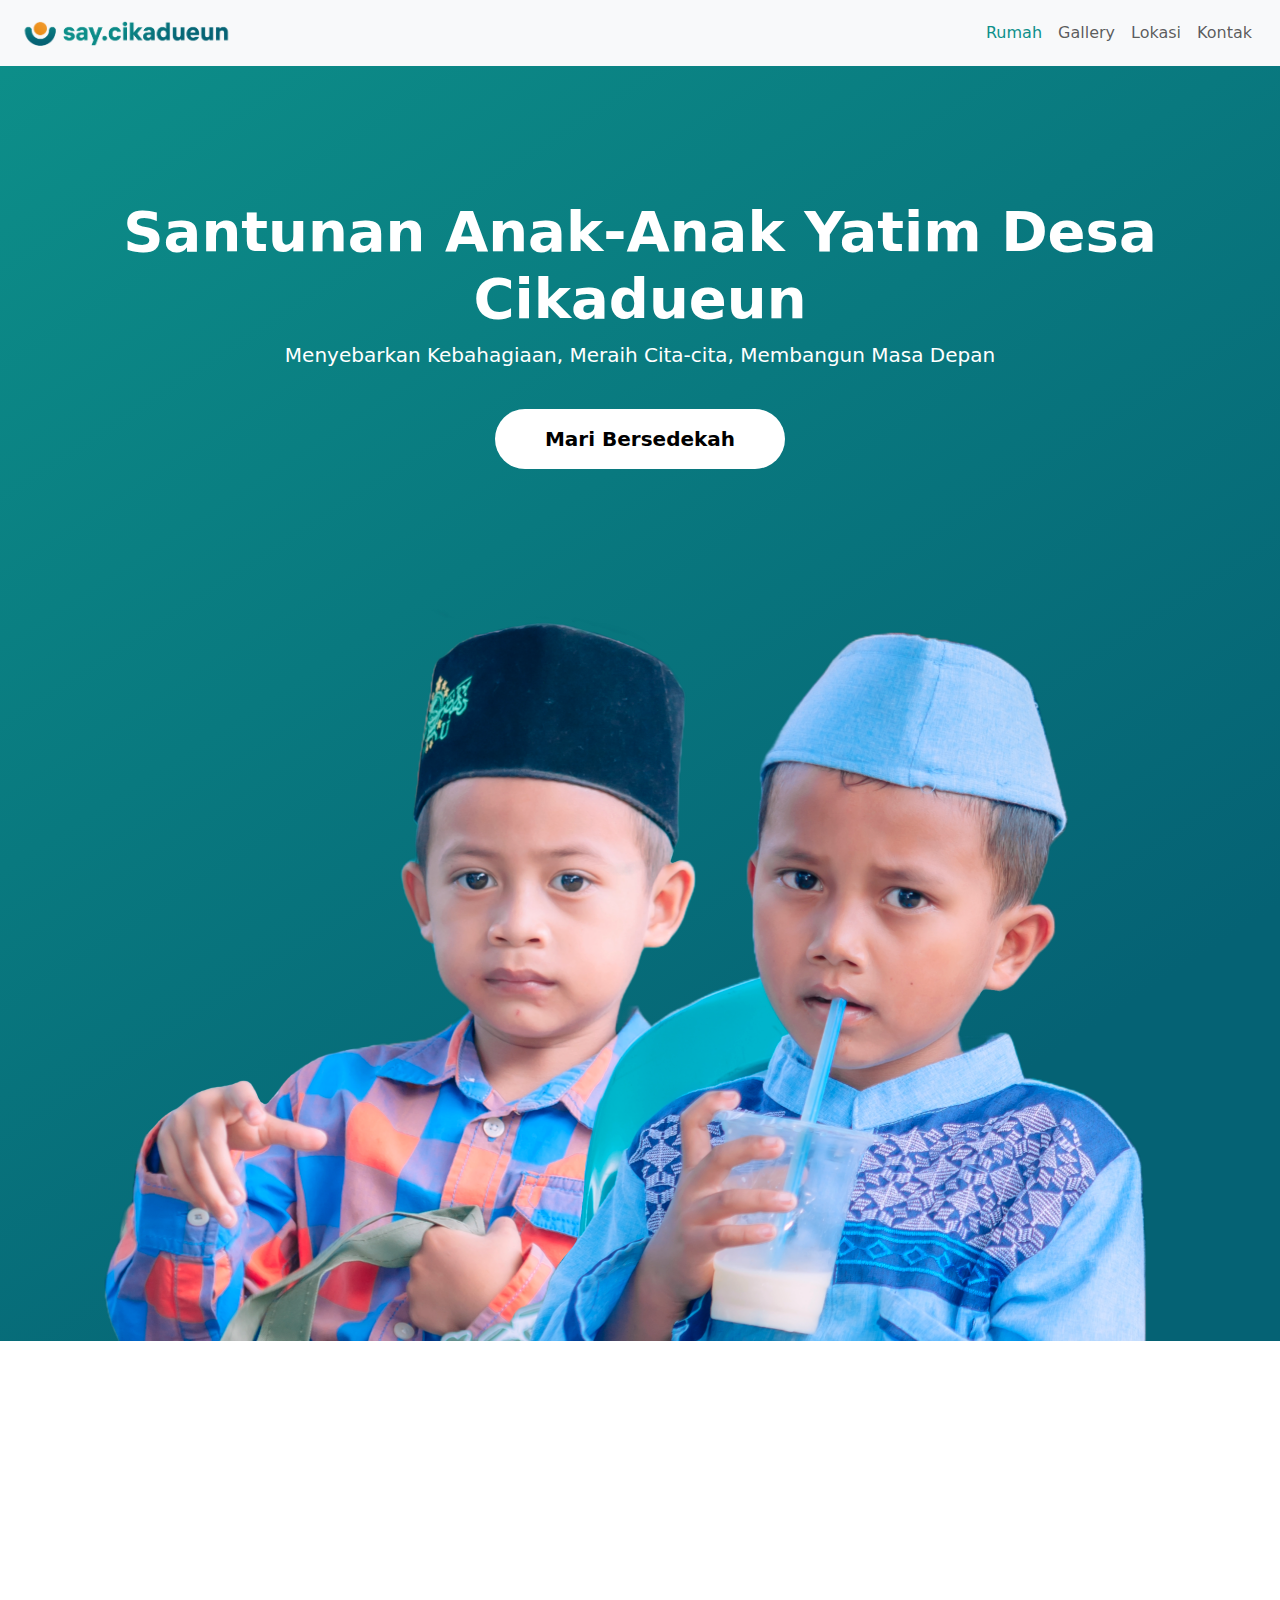
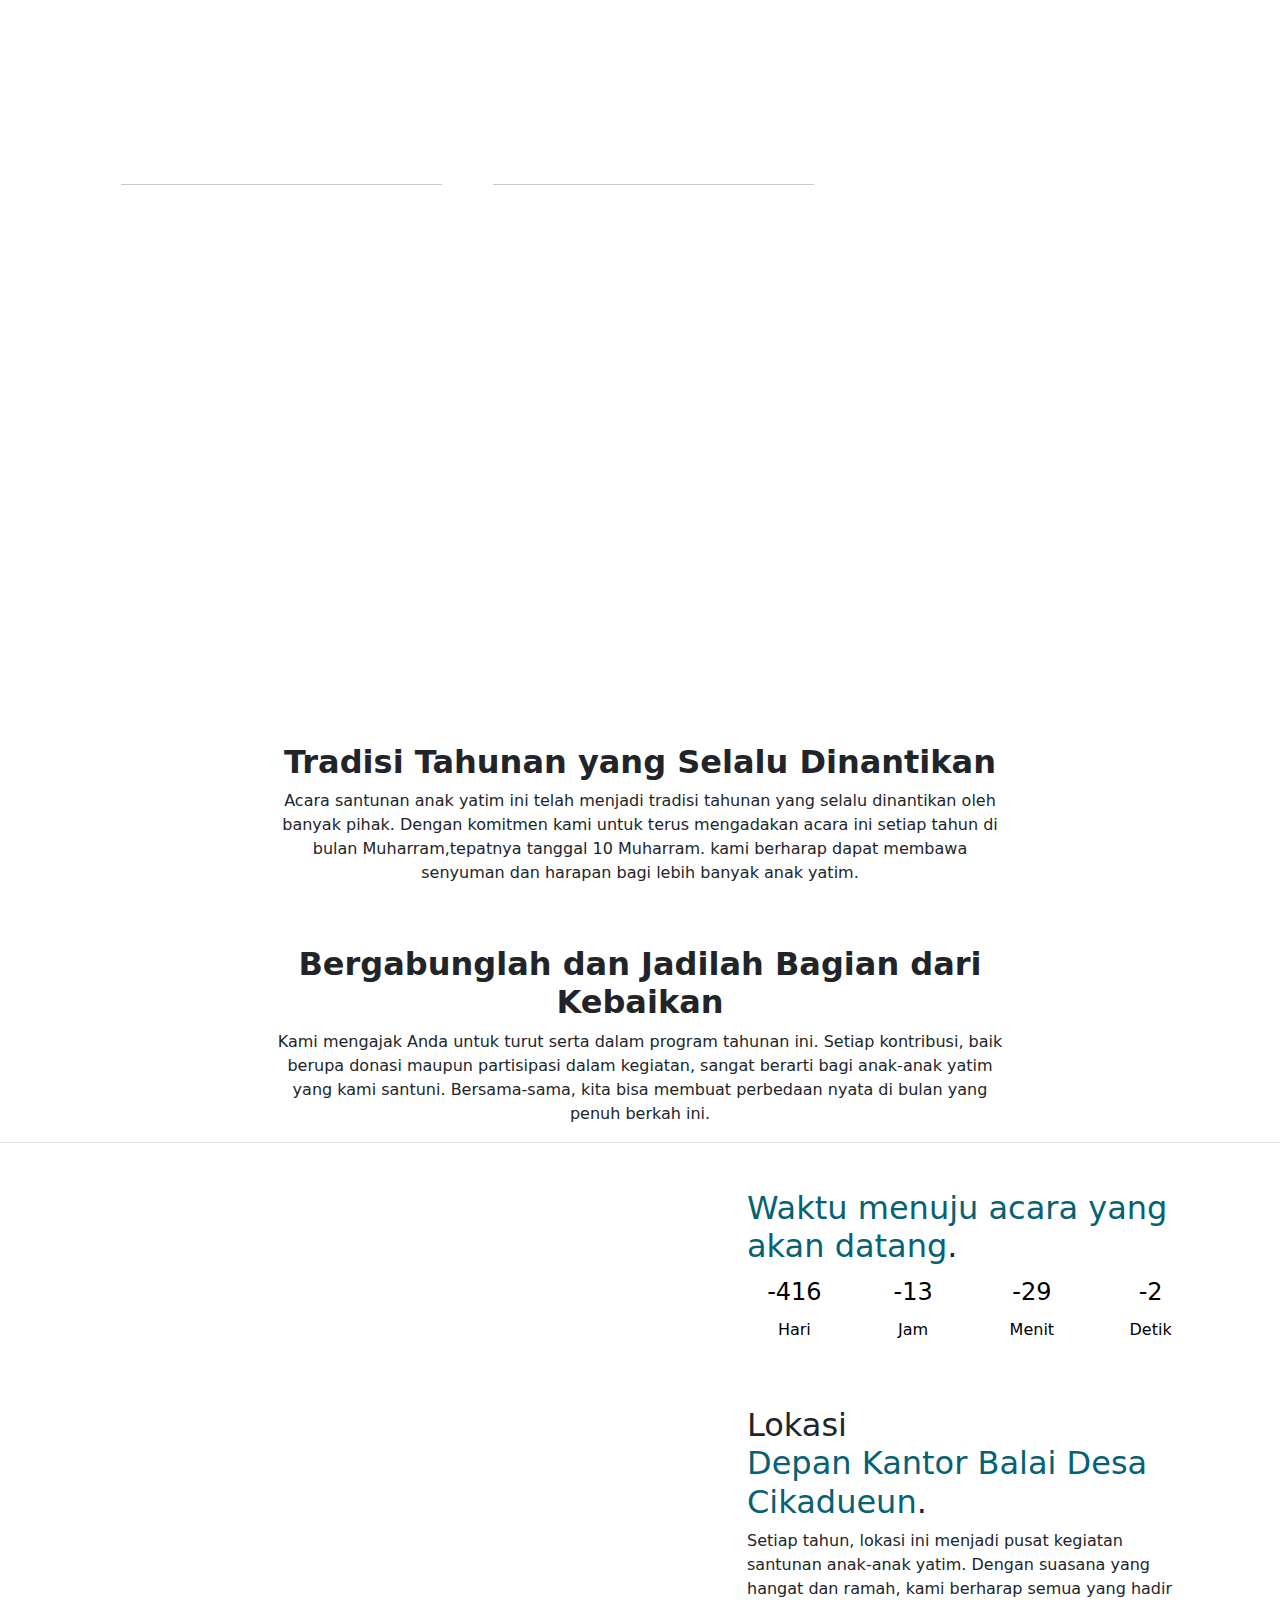
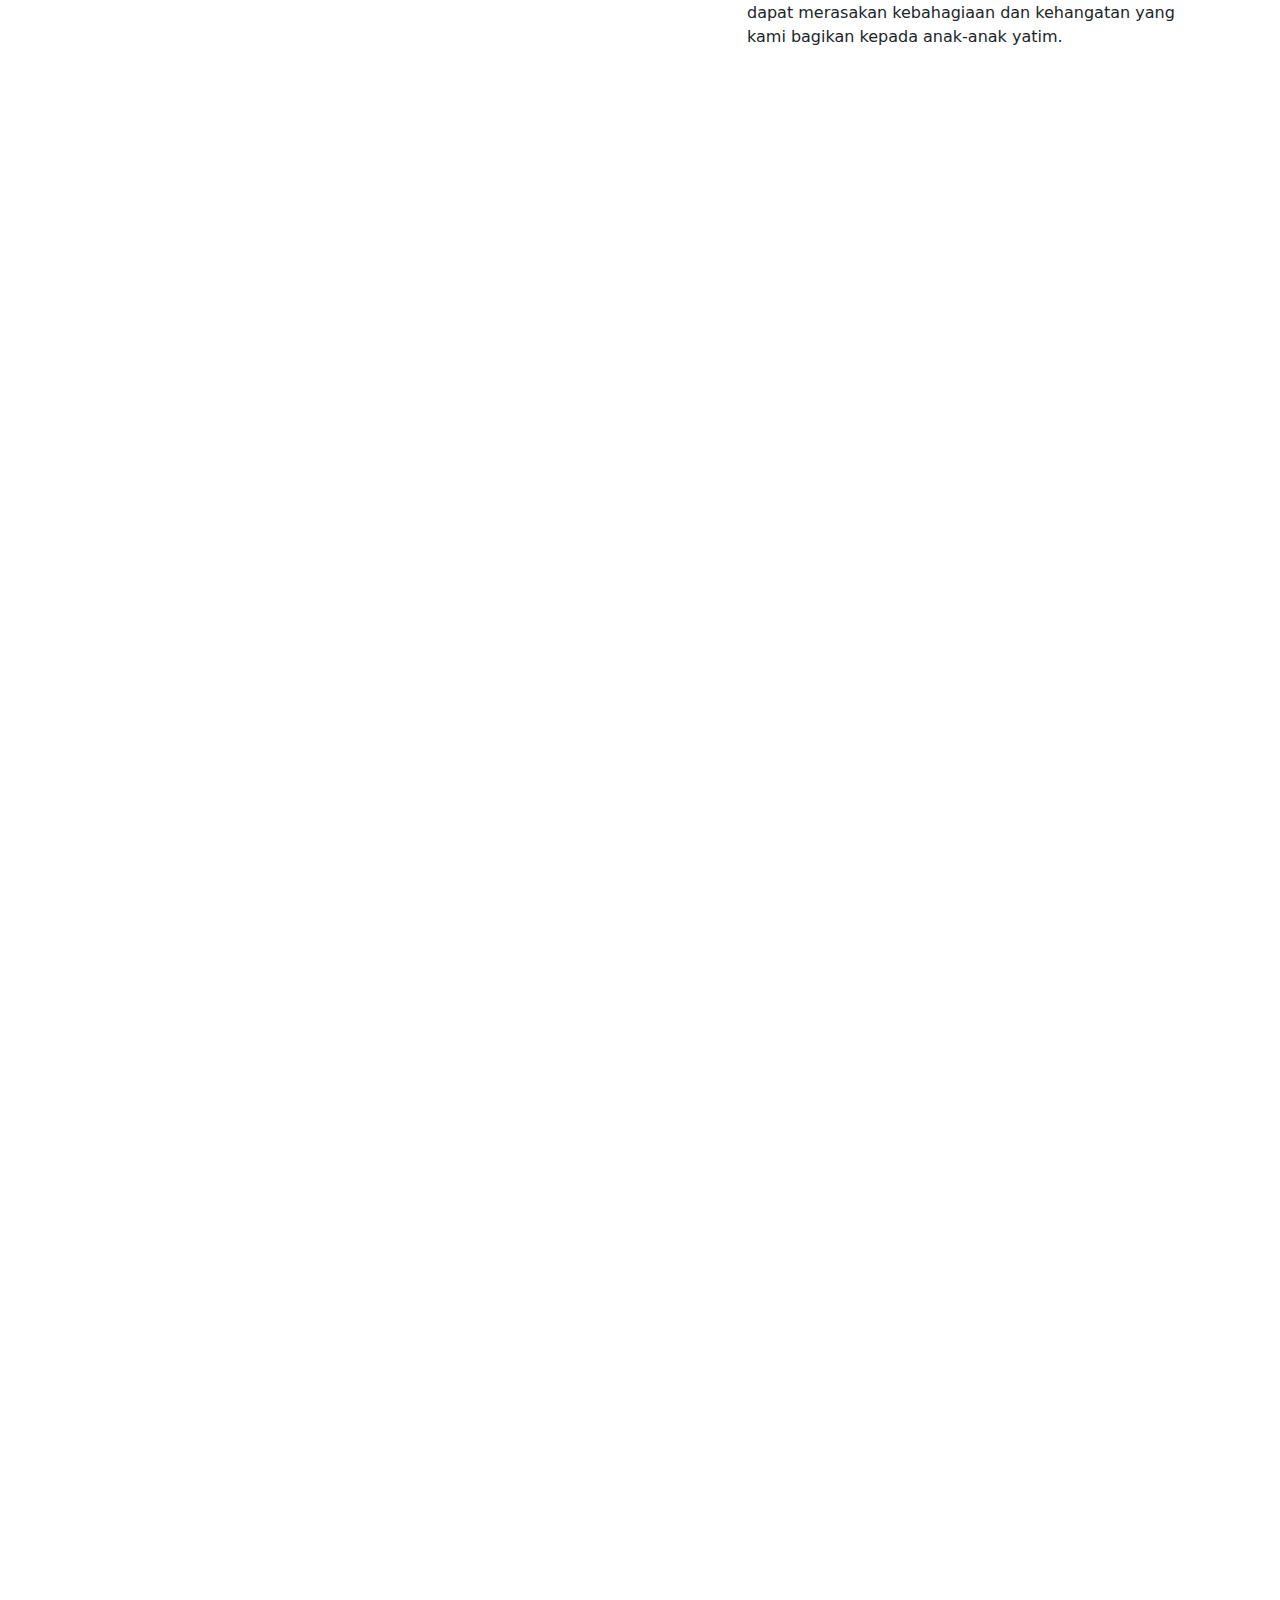
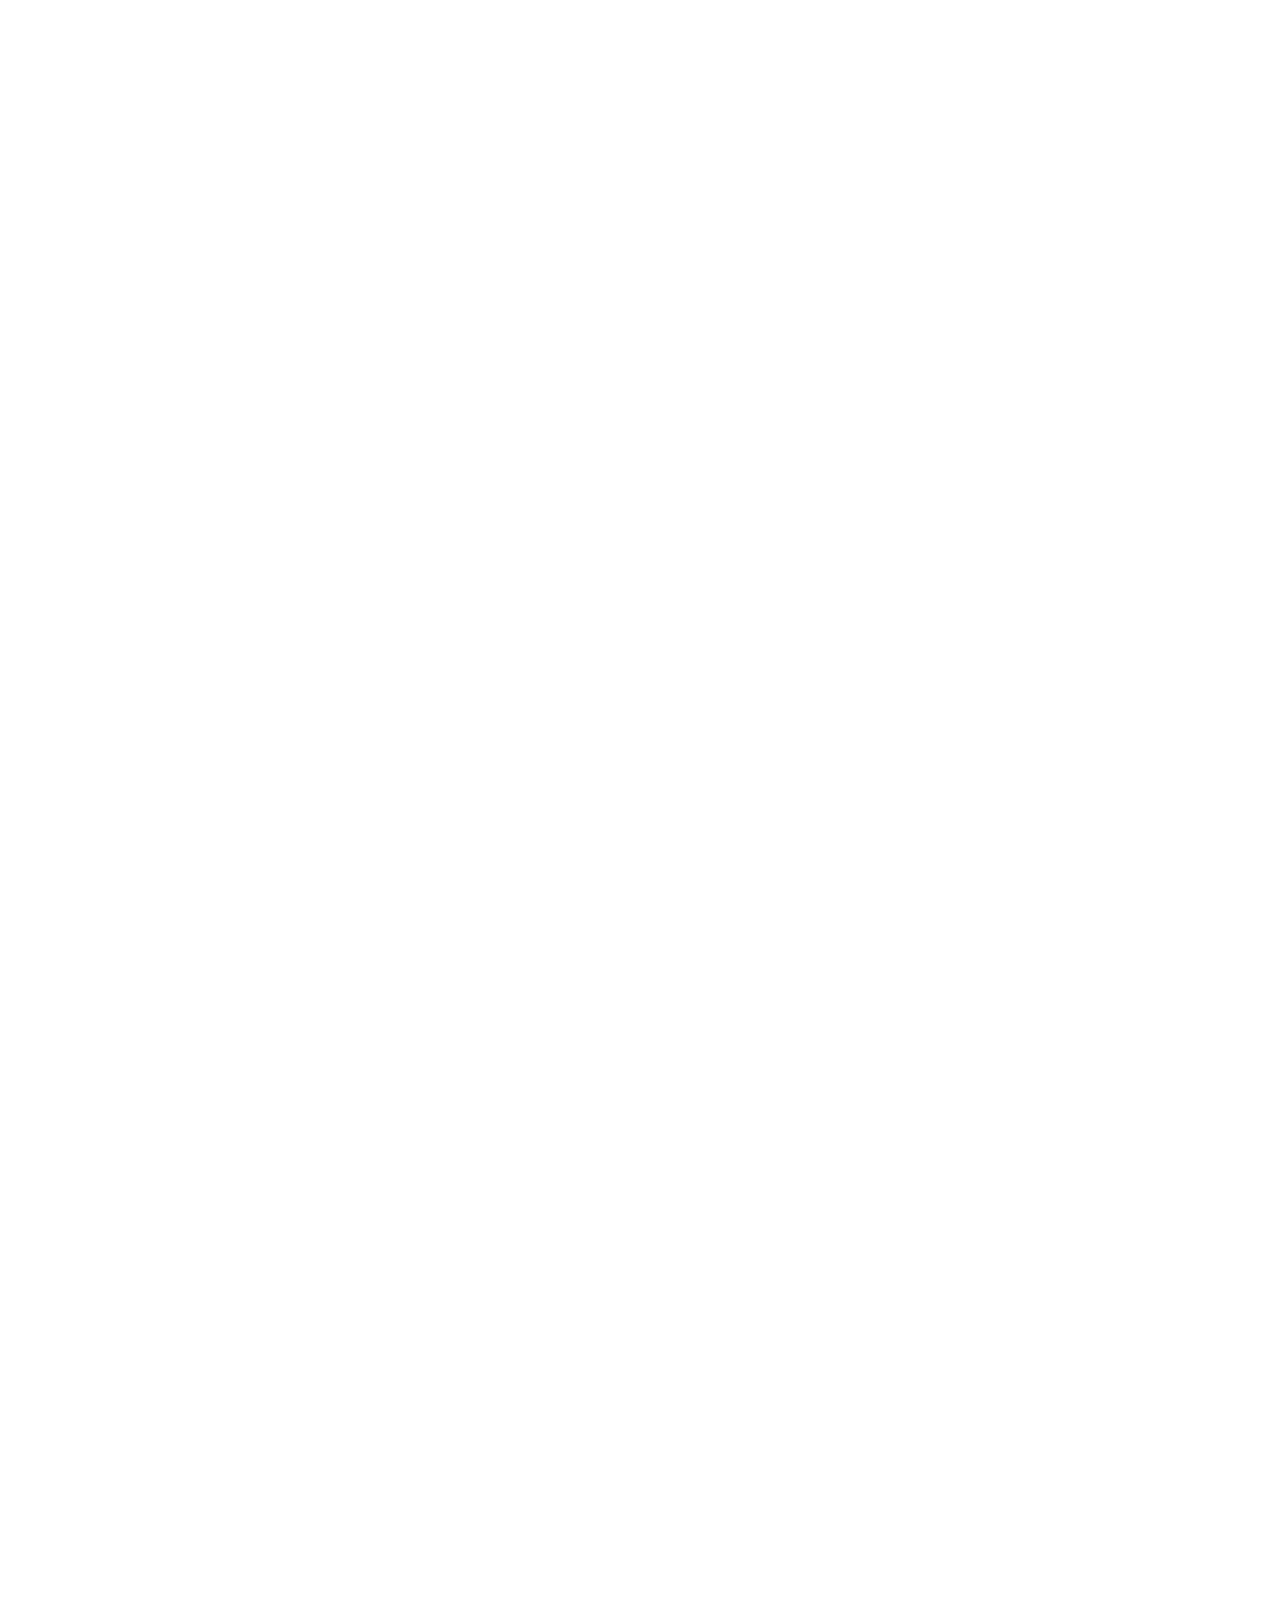
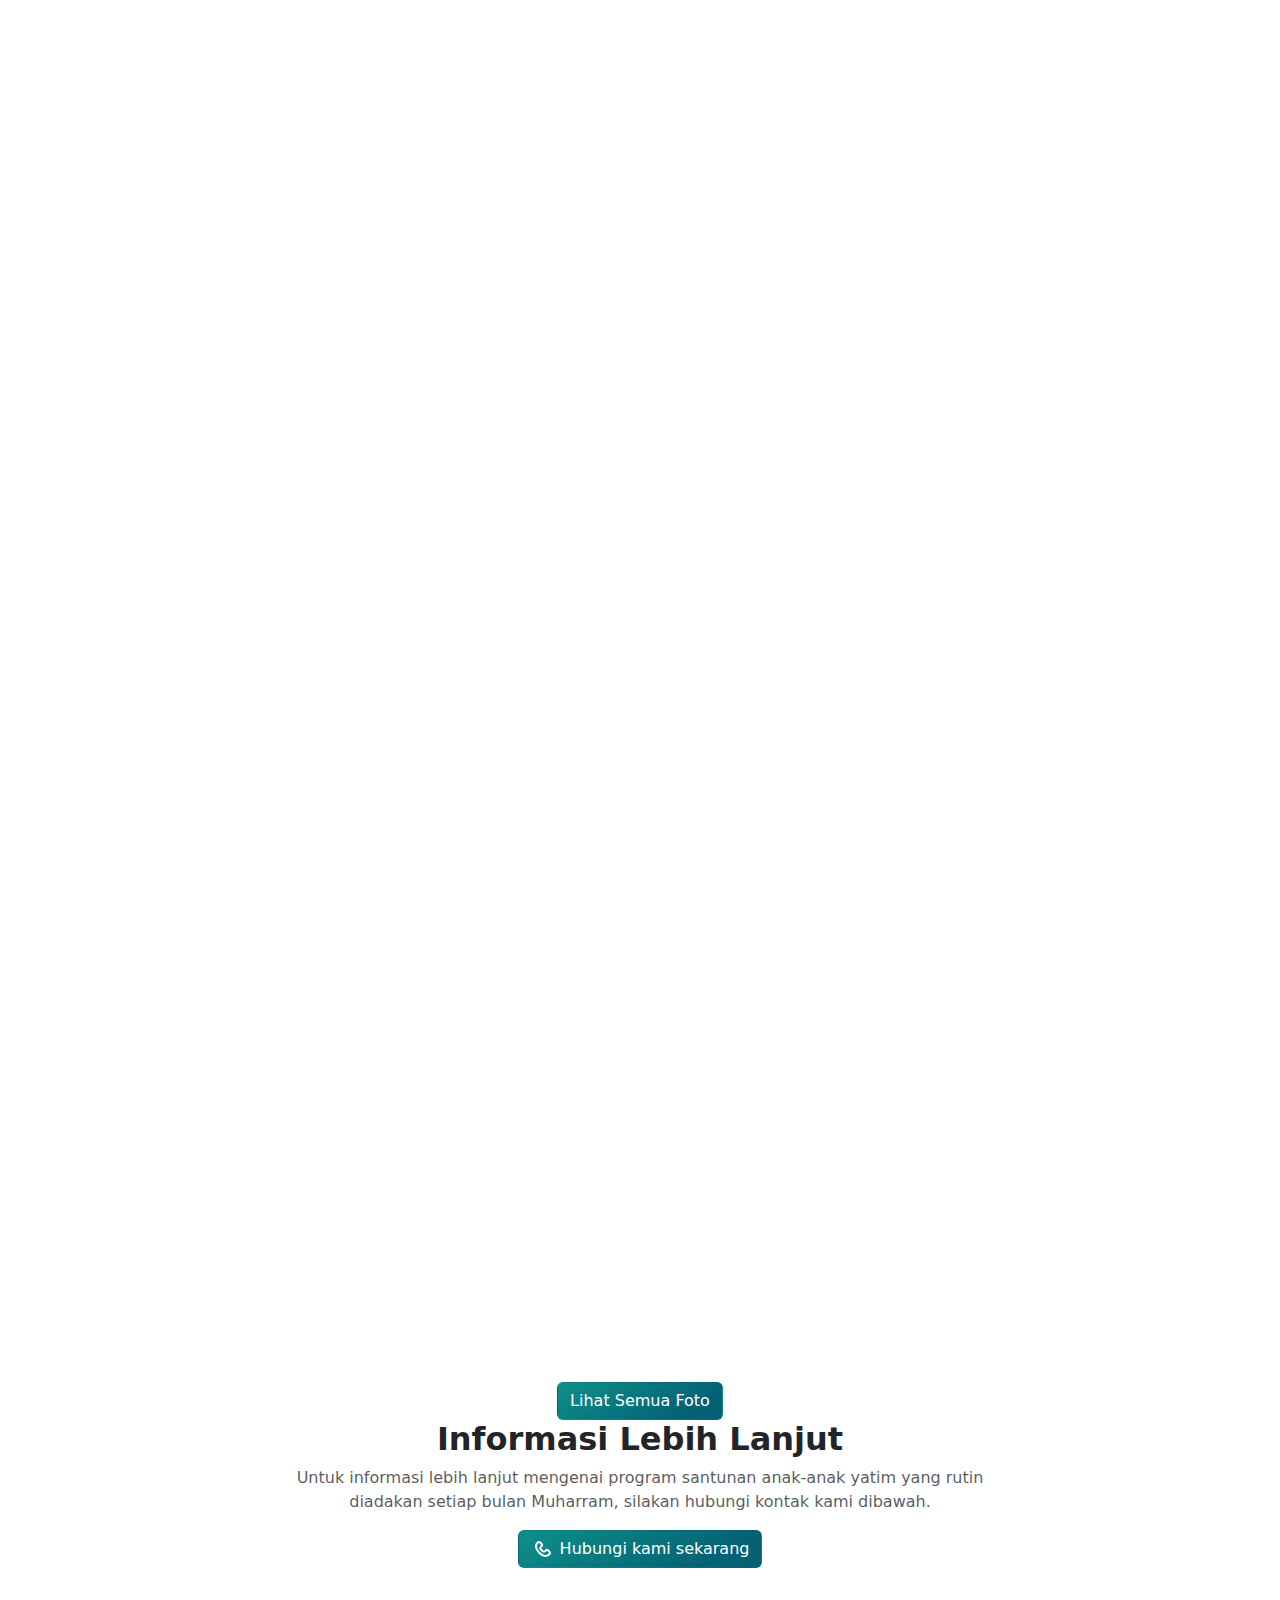
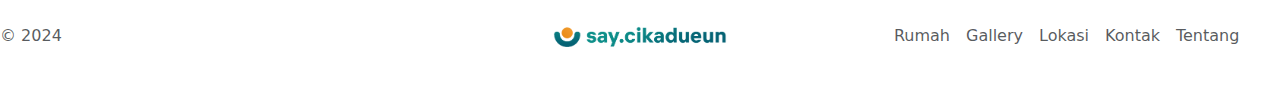
==== index.html @ 5dbe7139 "Add files via upload" ====
<!DOCTYPE html>
<html lang="id">
<head>
  <meta charset="UTF-8">
  <meta name="viewport" content="width=device-width, initial-scale=1.0">
  <!-- Primary Meta Tags -->
  <title>Santunan Anak-Anak Yatim Desa Cikadueun</title>
  <meta name="title" content="Santunan Anak-Anak Yatim Desa Cikadueun" />
  <meta name="description" content="Santunan anak yatim Desa Cikadueun - Berbagi kebahagiaan dan kepedulian untuk masa depan yang lebih baik." />
  <meta name="keywords" content="santunan, anak yatim, Desa Cikadueun, sedekah, amal, 10 Muharram, kebahagiaan, kepedulian">
  
  <!-- Open Graph / Facebook -->
  <meta property="og:type" content="website" />
  <meta property="og:url" content="https://saycikadueun.xyz/" />
  <meta property="og:title" content="Santunan Anak-Anak Yatim Desa Cikadueun" />
  <meta property="og:description" content="Santunan anak yatim Desa Cikadueun - Berbagi kebahagiaan dan kepedulian untuk masa depan yang lebih baik." />
  <meta property="og:image" content="https://raw.githubusercontent.com/saycikadueun/saycikadueun-res/main/images/IMG_20240721_192319.jpg" />
  
  <!-- Twitter -->
  <meta property="twitter:card" content="summary_large_image" />
  <meta property="twitter:url" content="https://saycikadueun.xyz/" />
  <meta property="twitter:title" content="Santunan Anak-Anak Yatim Desa Cikadueun" />
  <meta property="twitter:description" content="Santunan anak yatim Desa Cikadueun - Berbagi kebahagiaan dan kepedulian untuk masa depan yang lebih baik." />
  <meta property="twitter:image" content="https://raw.githubusercontent.com/saycikadueun/saycikadueun-res/main/images/IMG_20240721_192319.jpg" />
  
  <!-- Meta Tags Generated with https://metatags.io -->
 

  <!-- Bootstrap CSS -->
  <link href="https://cdn.jsdelivr.net/npm/bootstrap@5.3.0/dist/css/bootstrap.min.css" rel="stylesheet">
  <link href="css/app.css" rel="stylesheet">
  <link href="https://landkit.goodthemes.co/assets/css/theme.bundle.css" rel="stylesheet">
  <link href="https://unpkg.com/aos@2.3.1/dist/aos.css" rel="stylesheet">
  <script src="https://unpkg.com/aos@2.3.1/dist/aos.js"></script>
  
  <!-- Font Awesome -->
  <link rel="preconnect" href="https://fonts.googleapis.com">
  <link rel="preconnect" href="https://fonts.gstatic.com" crossorigin>
  <link href="https://fonts.googleapis.com/css2?family=Space+Grotesk:wght@300..700&display=swap" rel="stylesheet">
  
  <style type="text/css">
  
  
  .fl {
  font-family:  "Space Grotesk", sans-serif;
  font-weight: 300;
  font-style: normal;
  }
  
  .fr {
  font-family:  "Space Grotesk", sans-serif;
  font-weight: 400;
  font-style: normal;
  }
  
  .fm {
  font-family:  "Space Grotesk", sans-serif;
  font-weight: 500;
  font-style: normal;
  }
  
  .fb {
  font-family:  "Space Grotesk", sans-serif;
  font-weight: 700;
  font-style: normal;
  }
  
  
  .countdown {
  text-align: center;
  font-size: 1.5rem;
  }
  .time-unit {
  margin: 0;
  }
  .time-label {
  font-size: 1rem;
  margin-top: 0.5rem;
  }
  .text-hijau {
  color: black;
  }
  
  .close-icon {
  font-size: 2.3rem;
  cursor: pointer;
  position: absolute;
  top: 5px;
  right: 20px;
  }
  /* Hide the close button on desktop or tablet */
  @media (min-width: 992px) {
  .close-icon {
  display: none;
   }
  }
  
  .nav-link.actives {
  color: #0D908A;
  }
  
  
  </style>



</head>
<body onload="startTime()">

  <!-- Navbar -->
  <nav class="navbar navbar-expand-lg navbar-light bg-light fixed-top ps-2 pe-2">
  <div class="container-fluid position-relative">
  <!-- Navbar Brand (Logo) -->
  <a class="navbar-brand fb" href="#">
  <img src="images/logo.png" alt="Logo" width="auto" height="40" class="d-inline-block">
  </a>
  <!-- Toggler/collapsible Button -->
  <button class="navbar-toggler" type="button" data-bs-toggle="collapse" data-bs-target="#navbarNav" aria-controls="navbarNav" aria-expanded="false" aria-label="Toggle navigation">
  <span class="navbar-toggler-icon"></span>
  </button>
  <!-- Navbar Links -->
  <div class="collapse navbar-collapse" id="navbarNav">
  <!-- Close Icon -->
  <span class="close-icon" data-bs-toggle="collapse" data-bs-target="#navbarNav" aria-controls="navbarNav" aria-label="Close navigation">&times;</span>
  <ul class="navbar-nav ms-auto">
  <li class="nav-item">
  <a class="nav-link actives" aria-current="page" href="#">Rumah</a>
  </li>
  <li class="nav-item">
  <a class="nav-link" href="gallery.html">Gallery</a>
  </li>
  <li class="nav-item">
  <a class="nav-link" href="#">Lokasi</a>
  </li>
  <li class="nav-item">
  <a class="nav-link" href="kontak.html">Kontak</a>
  </li>
  </ul>
  </div>
  </div>
  </nav>

  <header class="bg text-white pt-5 mb-5">
    <div class="container text-center">
      <h1 class="display-4 mx-1" style="margin-top: 150px; font-weight: 800;">Santunan Anak-Anak Yatim Desa Cikadueun</h1>
      <p class="lead mx-2">Menyebarkan Kebahagiaan, Meraih Cita-cita, Membangun Masa Depan</p>
      <div class="btn my-3 ">
      <a href="#sedekah">Mari Bersedekah</a>
      </div>
    </div>
    <div class="text-center mt-5">
    <img src="images/banner.png" alt="banner Santunan Anak Yatim Cikadueun" class="" style="max-width: 100%;">
    </div>
  </header>

  <main class="py-5">
    <div class="container">
    
    
    <!-- PROCESS -->
    <section class="pt-8 pt-md-11" id="sedekah">
    <div class="container">
    <div class="row align-items-center justify-content-between">
    <div class="col-12 col-md-6">
    
    <!-- Preheading -->
    <h6 class="text-uppercase fw-bold" style="color: #EA890F;" data-aos="fade-up" data-aos-delay="100">
    Saatnya Bersedekah
    </h6>
    
    <!-- Heading -->
    <h2 data-aos="fade-up" data-aos-delay="150">
    Lihatlah Senyum Mereka, Wujudkan dengan Sedekah Anda!
    </h2>
    
    <!-- Text -->
    <p class="lead text-body-secondary mb-6 mb-md-0" data-aos="fade-up" data-aos-delay="200">
    Bayangkan berapa banyak doa kemudahan hidup yang mereka antarkan untuk Anda, karena sedekah yang Anda tunaikan?
    Raih kemudahan hidup dari ujian yang membelit dengan sedekah untuk Anak-Anak Yatim di bulan Muharram ini.
    Setiap sedekah yang Anda berikan akan
    </p>
    
    </div>
    <div class="col-12 col-md-6 col-xl-5">
    
    <div class="row gx-0">
    <div class="col-4">
    
    <!-- Image -->
    <div class="w-150 mt-9 p-1 bg-white shadow-lg" data-aos="fade-up" data-aos-delay="100">
    <img src="https://raw.githubusercontent.com/qobilcdn/saycikadueun-resource/main/_MG_7009.jpg" class="img-fluid" alt="...">
    </div>
    
    </div>
    <div class="col-4">
    
    <!-- Image -->
    <div class="w-150 p-1 bg-white shadow-lg" data-aos="fade-up">
    <img src="https://raw.githubusercontent.com/qobilcdn/saycikadueun-resource/main/_MG_7079.jpg" class="img-fluid" alt="...">
    </div>
    
    </div>
    <div class="col-4 position-relative">
    
    <!-- Image -->
    <div class="w-150 mt-11 float-end p-1 bg-white shadow-lg" data-aos="fade-up" data-aos-delay="150">
    <img src="https://raw.githubusercontent.com/qobilcdn/saycikadueun-resource/main/_MG_7087.jpg" class="img-fluid" alt="...">
    </div>
    
    </div>
    </div> <!-- / .row -->
    
    </div>
    </div> <!-- / .row -->
    </div> <!-- / .container -->
    </section>
    
    
    <section class="pt-8 pb-9 pt-md-11 pb-md-13">
    <div class="container">
    <div class="row">
    <div class="col-12 col-md-4">
    <div class="row">
    <div class="col-auto col-md-12">
    
    <!-- Step -->
    <div class="row gx-0 align-items-center mb-md-5">
    <div class="col-auto">
    
    <a href="#!" class="btn btn-sm btn-rounded-circle bg-gray-400 text-white disabled opacity-100" data-aos="fade-up" data-aos-delay="50">
    <span>1</span>
    </a>
    
    </div>
    <div class="col">
    
    <hr class="d-none d-md-block me-n7">
    
    </div>
    </div> <!-- / .row -->
    
    </div>
    <div class="col col-md-12 ms-n5 ms-md-0">
    
    <!-- Heading -->
    <h3 data-aos="fade-up" data-aos-delay="100">
    Perlengkapan Sekolah.
    </h3>
    
    <!-- Text -->
    <p class="text-body-secondary mb-6 mb-md-0" data-aos="fade-up" data-aos-delay="200">
    Memberikan perlengkapan sekolah seperti buku-buku pelajaran, alat tulis, dan peralatan sekolah lainnya untuk mendukung pendidikan mereka.
    </p>
    
    </div>
    </div> <!-- / .row -->
    </div>
    <div class="col-12 col-md-4">
    <div class="row">
    <div class="col-auto col-md-12">
    
    <!-- Step -->
    <div class="row gx-0 align-items-center mb-md-5">
    <div class="col-auto">
    
    <a href="#!" class="btn btn-sm btn-rounded-circle bg-gray-400 text-white disabled opacity-100" data-aos="fade-up" data-aos-delay="50">
    <span>2</span>
    </a>
    
    </div>
    <div class="col">
    
    <hr class="d-none d-md-block me-n7">
    
    </div>
    </div> <!-- / .row -->
    
    </div>
    <div class="col col-md-12 ms-n5 ms-md-0">
    
    <!-- Heading -->
    <h3 data-aos="fade-up" data-aos-delay="100">
    Kebutuhan dasar.
    </h3>
    
    <!-- Text -->
    <p class="text-body-secondary mb-6 mb-md-0" data-aos="fade-up" data-aos-delay="200">
    Paket sembako dan uang tunai untuk memenuhi kebutuhan pokok sehari-hari.
    </p>
    
    </div>
    </div> <!-- / .row -->
    </div>
    <div class="col-12 col-md-4">
    <div class="row">
    <div class="col-auto col-md-12">
    
    <!-- Step -->
    <div class="row gx-0 align-items-center mb-md-5">
    <div class="col-auto">
    
    <a href="#!" class="btn btn-sm btn-rounded-circle bg-gray-400 text-white disabled opacity-100" data-aos="fade-up" data-aos-delay="50">
    <span>3</span>
    </a>
    
    </div>
    </div> <!-- / .row -->
    
    </div>
    <div class="col col-md-12 ms-n5 ms-md-0">
    
    <!-- Heading -->
    <h3 data-aos="fade-up" data-aos-delay="150">
    Hiburan.
    </h3>
    
    <!-- Text -->
    <p class="text-body-secondary mb-0" data-aos="fade-up" data-aos-delay="200">
    Memberi mainan dan hadiah untuk membawa keceriaan di masa kanak-kanak mereka.
    </p>
    
    </div>
    </div> <!-- / .row -->
    </div>
    </div> <!-- / .row -->
    </div> <!-- / .container -->
    </section>

    </div>
  </main>
  
  <!-- RELATED
  <section class="pt-7 pt-md-10 bg-light pb-10">
  <div class="container">
  <div class="row align-items-center mb-8 mx-1">
  <div class="col-12 col-md">
  <h3 class="mb-0" data-aos="fade-up" data-aos-delay="100">
  Proposal kami
  </h3>
  <p class="mb-0 text-body-secondary" data-aos="fade-up" data-aos-delay="200">
  Proposal resmi santunan anak-anak yatim desa cikadueun
  </p>
  </div>
  
  <div class="row mx-1">
  
  <div class="col-12 col-md-6 col-lg-4 d-flex">   
  
  <a class="card mb-6 mb-lg-0 shadow-light-lg" href="#!">   
  
  <div class="card-zoom">
  <img class="card-img-top" src="images/bab1.jpg" alt="...">
  </div>   
 
  <div class="card-body">
  <div class="shape shape-bottom-100 shape-fluid-x text-white">
  <svg viewBox="0 0 2880 48" fill="none" xmlns="http://www.w3.org/2000/svg"><path d="M0 48h2880V0h-720C1442.5 52 720 0 720 0H0v48z" fill="currentColor"/></svg>           </div>
  
  <h6 class="text-uppercase mb-1 text-body-secondary">Bagian 1</h6>
 
  <h4 class="mb-0">Jilid proposal</h4>
  </div>
  </a>
  </div>
  
  <div class="col-12 col-md-6 col-lg-4 d-flex">   
 
  <a class="card mb-6 mb-lg-0 shadow-light-lg" href="#!">
  
  <div class="card-zoom">
  <img class="card-img-top" src="images/bab2.jpg" alt="...">
  </div>
  
  <div class="card-body">
 
  <div class="shape shape-bottom-100 shape-fluid-x text-white">
  <svg viewBox="0 0 2880 48" fill="none" xmlns="http://www.w3.org/2000/svg"><path d="M0 48h2880V0h-720C1442.5 52 720 0 720 0H0v48z" fill="currentColor"/></svg>            </div>
  
  <h6 class="text-uppercase mb-1 text-body-secondary">Bagian 2</h6>
 
  <h4 class="mb-0">Jilid pembukaan</h4>
  </div>
  </a>
  </div>
  
  <div class="col-12 col-md-6 col-lg-4 d-flex">   
 
  <a class="card d-md-none d-lg-flex shadow-light-lg" href="#!">    
 
  <div class="card-zoom">
  <img class="card-img-top" src="images/bab3.jpg" alt="...">
  </div>

  <div class="card-body">  
  
  <div class="shape shape-bottom-100 shape-fluid-x text-white">
  <svg viewBox="0 0 2880 48" fill="none" xmlns="http://www.w3.org/2000/svg"><path d="M0 48h2880V0h-720C1442.5 52 720 0 720 0H0v48z" fill="currentColor"/></svg>                </div>  
  
  <h6 class="text-uppercase mb-1 text-body-secondary">Bagian 3</h6>   
 
  <h4 class="mb-0">Susunan Panitia</h4>   
  </div>
  </a>
  </div>
  
  <div class="col-12 col-md-6 col-lg-4 d-flex">   
 
  <a class="card mt-6 d-md-none d-lg-flex shadow-light-lg" href="#!">    
  
  <div class="card-zoom">
  <img class="card-img-top" src="images/bab4.jpg" alt="...">
  </div>

  <div class="card-body">  
  
  <div class="shape shape-bottom-100 shape-fluid-x text-white">
  <svg viewBox="0 0 2880 48" fill="none" xmlns="http://www.w3.org/2000/svg"><path d="M0 48h2880V0h-720C1442.5 52 720 0 720 0H0v48z" fill="currentColor"/></svg>                </div>  
 
  <h6 class="text-uppercase mb-1 text-body-secondary">Bagian 4</h6>   
  
  <h4 class="mb-0">Daftar anak-anak yatim</h4>   
  </div>
  </a>
  </div>
  
  
  
  </div>
  </section>
  
  --->
  
  <!-- TESTIMONIALS -->
  <section data-jarallax data-speed=".8" class="py-15 overlay overlay-black overlay-70 jarallax" style="background-image: url(https://lh3.googleusercontent.com/pw/AP1GczNvKzEyZdwdjOKgNvNYbPkIeoQk2f2QEEPt_RS5cCO60B8_4sTQ-UVOOxYHLeEuqjAVBgYCj-kX0XXH0_hHai-3zzHW-yrrWaqAbRk2CqTOASrTIO3DgaaiYIu8anXDAN619JjtCPS03UmzuDD1sDrEjw=w1081-h721-s-no-gm?authuser=1); background-size: cover; background-repeat: no-repeat; background-position: center;">
  <div class="container">
  <div class="row">
  <div class="col-12 col-md-7">
  
  <!-- Blockquote -->
  <blockquote class="blockquote mb-0">
  
  <!-- Text -->
  <p class="h1 text-white">
  "Bukanlah menyantuni anak yatim yang akan merubah keadaan tapi, Do'a mereka lah yang akan bisa merubah keadaan kita"
  </p>
  
  <!-- Footer
  <footer class="blockquote-footer text-white text-opacity-50 mb-0">
  Casey Fyfe of Airbnb
  </footer>
  -->
  </blockquote>
  
  </div>
  </div> <!-- / .row -->
  </div> <!-- / .container -->
  </section>
  
  <!-- SHAPE -->
  <div class="position-relative">
  <div class="shape shape-bottom shape-fluid-x text-white">
  <svg viewBox="0 0 2880 56" fill="none" xmlns="http://www.w3.org/2000/svg"><path d="M720 28H0v28h2880V28h-720S1874 0 1440 0 720 28 720 28z" fill="currentColor"/></svg>      </div>
  </div>
  
  <!-- CASE STUDIES -->
  <section class="pt-10">
  <div class="container">
  <div class="row justify-content-center">
  <div class="col-12 col-md-10 col-lg-8 text-center"> 
  <!-- Badge -->
  <span class="badge rounded-pill text-bg-success-subtle mb-3">
  <span class="h6 text-uppercase">Rutinitas Tahunan</span>
  </span> 
  <!-- Heading -->
  <h2 class="fw-bold">
  Tradisi Tahunan yang Selalu Dinantikan
  </h2>
  <!-- Text -->
  <p class="fs-lg text-gray-700 mb-9">
  Acara santunan anak yatim ini telah menjadi tradisi tahunan yang selalu dinantikan oleh banyak pihak. Dengan komitmen kami untuk terus mengadakan acara ini setiap tahun di bulan Muharram,tepatnya tanggal 10 Muharram. kami berharap dapat membawa senyuman dan harapan bagi lebih banyak anak yatim.
  </p>
  </div>
  
  <div class="col-12 col-md-10 col-lg-8 text-center"> 
  <!-- Badge -->
  <span class="badge rounded-pill text-bg-success-subtle mb-3">
  <span class="h6 text-uppercase">Mari Berbagi</span>
  </span> 
  <!-- Heading -->
  <h2 class="fw-bold">
  Bergabunglah dan Jadilah Bagian dari Kebaikan
  </h2>
  <!-- Text -->
  <p class="fs-lg text-gray-700 mb-9">
  Kami mengajak Anda untuk turut serta dalam program tahunan ini. Setiap kontribusi, baik berupa donasi maupun partisipasi dalam kegiatan, sangat berarti bagi anak-anak yatim yang kami santuni. Bersama-sama, kita bisa membuat perbedaan nyata di bulan yang penuh berkah ini.
  </p>
  </div>
  
  
  </div> <!-- / .row -->
  </div> <!-- / .container -->
  </section>
  
 
  
  
  <!-- LOCATION -->
  <section class="pt-8 pt-md-0 border-top" id="lokasi">
  <div class="container">
  <div class="row">
  <div class="col-12 col-md-6">
  
  <!-- Map (mobile) -->
  <div class="ratio ratio-1x1 d-md-none">
  <iframe src="https://www.google.com/maps/embed?pb=!1m14!1m8!1m3!1d3964.989089040168!2d106.0016239!3d-6.395407!3m2!1i1024!2i768!4f13.1!3m3!1m2!1s0x2e423b2db15ed489%3A0x81a2511e20d9ee96!2sKantor%20Desa%20Cikadueun%20Kec.%20Cipeucang%20Kabupaten%20Pandeglang!5e0!3m2!1sid!2sid!4v1720633169471!5m2!1sid!2sid" width="100%" height="400" style="border:0;" allowfullscreen="" loading="lazy" referrerpolicy="no-referrer-when-downgrade"></iframe>
  </div>
  
  <!-- Map -->
  <div class="position-relative h-100 vw-50 float-end d-none d-md-block pt-10
  ">
  
  <iframe src="https://www.google.com/maps/embed?pb=!1m14!1m8!1m3!1d3964.989089040168!2d106.0016239!3d-6.395407!3m2!1i1024!2i768!4f13.1!3m3!1m2!1s0x2e423b2db15ed489%3A0x81a2511e20d9ee96!2sKantor%20Desa%20Cikadueun%20Kec.%20Cipeucang%20Kabupaten%20Pandeglang!5e0!3m2!1sid!2sid!4v1720633169471!5m2!1sid!2sid" width="100%" height="400" style="border:0;" allowfullscreen="" loading="lazy" referrerpolicy="no-referrer-when-downgrade"></iframe>
  
  <!-- Shape -->
  <div class="shape shape-end shape-fluid-y svg-shim text-white">
  <svg viewBox="0 0 100 1544" fill="none" xmlns="http://www.w3.org/2000/svg"><path d="M0 386V0h100v1544H50v-386L0 386z" fill="currentColor"/></svg>              </div>
  
  </div>
  
  </div>
  <div class="col-12 col-md-6 col-lg-5 offset-lg-1 py-8 py-md-11 py-lg-2">

  <h2>
  <br>
  <span class="cone">Waktu menuju acara yang akan datang</span>.
  </h2>
  
  <div class="mb-5">
  <div class="row text-hijau text-center countdown" data-waktu="2025-06-05 14:00:00" id="tampilan-waktu">
  <div class="col-3 time-unit">
  <div id="days">00</div>
  <p class="time-label">Hari</p>
  </div>
  <div class="col-3 time-unit">
  <div id="hours">00</div>
  <p class="time-label">Jam</p>
  </div>
  <div class="col-3 time-unit">
  <div id="minutes">00</div>
  <p class="time-label">Menit</p>
  </div>
  <div class="col-3 time-unit">
  <div id="seconds">00</div>
  <p class="time-label">Detik</p>
  </div>
  </div>
  </div>
  
  <!-- Heading -->
  <h2>
  Lokasi<br>
  <span class="cone">Depan Kantor Balai Desa Cikadueun</span>.
  </h2>
  
  <!-- Text -->
  <p class="fs-lg text-gray-700 mb-6 mb-md-6">
  Setiap tahun, lokasi ini menjadi pusat kegiatan santunan anak-anak yatim. Dengan suasana yang hangat dan ramah, kami berharap semua yang hadir dapat merasakan kebahagiaan dan kehangatan yang kami bagikan kepada anak-anak yatim.
  </p>
  
  
  
  </div>
  </div> <!-- / .row -->
  </div> <!-- / .container -->
  </section>
  
  <!-- CONTENT -->
  <section class="py-8 py-md-11 mt-n10 mt-md-n14 mt-lg-n10">
  <div class="container">
  <div class="row" id="gallery">
  </div>
  
  <div class="row justify-content-center">
  <div class="text-center">
  <a href="gallery.html" class="btn bgb lift " style="color: white;">
  Lihat Semua Foto
  </a>
  </div>
  </div>
  </div>
  </section>
  
  
  <section class="py-10 py-md-13 bg-gray-100 bg-between" style="background-image: url(assets/img/illustrations/illustration-1-cropped.png), url(assets/img/illustrations/illustration-3-cropped.png);" id="donasi">
  <div class="container">

  <div class="row justify-content-center">
  <div class="col-12 col-md-10 col-lg-8 text-center">
  
  <!-- Heading -->
  <h2 class="fw-bold">
  Informasi Lebih Lanjut
  </h2>
  
  <!-- Text -->
  <p class="fs-lg text-body-secondary mb-8 px-lg-9">
  Untuk informasi lebih lanjut mengenai program santunan anak-anak yatim yang rutin diadakan setiap bulan Muharram, silakan hubungi kontak kami dibawah.
  </p>
  
  <!-- Button -->
  <a href="kontak.html" class="btn bgb lift" style="color: white;"><svg class="w-6 h-6" aria-hidden="true" xmlns="http://www.w3.org/2000/svg" width="24" height="24" fill="none" viewBox="0 0 24 24">
  <path stroke="currentColor" stroke-linecap="round" stroke-linejoin="round" stroke-width="2" d="M18.427 14.768 17.2 13.542a1.733 1.733 0 0 0-2.45 0l-.613.613a1.732 1.732 0 0 1-2.45 0l-1.838-1.84a1.735 1.735 0 0 1 0-2.452l.612-.613a1.735 1.735 0 0 0 0-2.452L9.237 5.572a1.6 1.6 0 0 0-2.45 0c-3.223 3.2-1.702 6.896 1.519 10.117 3.22 3.221 6.914 4.745 10.12 1.535a1.601 1.601 0 0 0 0-2.456Z"/>
</svg>

  Hubungi kami sekarang
  </a>
  
  </div>
  </div> <!-- / .row -->
  </div> <!-- / .container -->
  </section>

  
  <!-- FOOTER -->
  <div class=" bg-gray-200">
  <footer class="d-flex flex-wrap justify-content-between align-items-center py-5 px-6">
  <p class="col-md-4 mb-0 text-body-secondary">&copy; 2024</p>
  
  <a href="/" class="col-md-4 d-flex align-items-center justify-content-center mb-3 mb-md-0 me-md-auto link-body-emphasis text-decoration-none">
  <img src="images/logo.png" width="180">
  </a>
  
  <ul class="nav col-md-4 justify-content-center">
  <li class="nav-item"><a href="#" class="nav-link px-2 text-body-secondary">Rumah</a></li>
  <li class="nav-item"><a href="gallery.html" class="nav-link px-2 text-body-secondary">Gallery</a></li>
  <li class="nav-item"><a href="#lokasi" class="nav-link px-2 text-body-secondary">Lokasi</a></li>
  <li class="nav-item"><a href="kontak.html" class="nav-link px-2 text-body-secondary">Kontak</a></li>
  <li class="nav-item"><a href="#" class="nav-link px-2 text-body-secondary">Tentang</a></li>
  </ul>
  </footer>
  </div>

  <!-- Bootstrap JS and dependencies -->
  <script src="https://cdn.jsdelivr.net/npm/@popperjs/core@2.11.6/dist/umd/popper.min.js"></script>
  <script src="https://cdn.jsdelivr.net/npm/bootstrap@5.3.0/dist/js/bootstrap.min.js"></script>
  <script>
  AOS.init({
  // Pengaturan opsional
  once: true // Jalankan animasi hanya sekali
  });
  </script>
  
  <script>
  function startCountdown(endTime) {
  function updateCountdown() {
  const now = new Date().getTime();
  const timeLeft = endTime - now;
  
  const days = Math.floor(timeLeft / (1000 * 60 * 60 * 24));
  const hours = Math.floor((timeLeft % (1000 * 60 * 60 * 24)) / (1000 * 60 * 60));
  const minutes = Math.floor((timeLeft % (1000 * 60 * 60)) / (1000 * 60));
  const seconds = Math.floor((timeLeft % (1000 * 60)) / 1000);
  
  document.getElementById('days').textContent = days.toString().padStart(2, '0');
  document.getElementById('hours').textContent = hours.toString().padStart(2, '0');
  document.getElementById('minutes').textContent = minutes.toString().padStart(2, '0');
  document.getElementById('seconds').textContent = seconds.toString().padStart(2, '0');
  
  if (timeLeft < 0) {
  clearInterval(interval);
  document.querySelector('.countdown').textContent = 'EXPIRED';
  }
  }
  
  updateCountdown();
  const interval = setInterval(updateCountdown, 1000);
  }
  
  // Ambil nilai data-waktu dari elemen dengan id tampilan-waktu
  const countdownElement = document.getElementById('tampilan-waktu');
  const countdownDate = new Date(countdownElement.getAttribute('data-waktu')).getTime();
  startCountdown(countdownDate);
  </script>
  
  <script>
  // URL API GitHub
  const apiUrl = 'https://api.github.com/repos/saycikadueun/saycikadueun-res/contents/gallery';
  
  // Fungsi untuk mengambil data dari API
  async function fetchGallery() {
  try {
  const response = await fetch(apiUrl);
  const data = await response.json();
  
  // Mendapatkan elemen dengan id gallery
  const gallery = document.getElementById('gallery');
  
  // Membatasi jumlah item yang ditampilkan menjadi 6
  const limitedData = data.slice(0, 9);
  
  // Loop melalui data dan membuat elemen HTML untuk setiap gambar
  limitedData.forEach(item => {
  const col = document.createElement('div');
  col.className = 'col-12 col-md-4 product';
  
  const card = `
  <a class="card card-flush mb-7" href="#!">
  <div class="card-zoom">
  <img class="card-img-top rounded shadow-light-lg" id="gambar" src="${item.download_url}" alt="${item.name}">
  </div>
  <!---
  <div class="card-footer">
  <h6 class="text-uppercase mb-1 text-body-secondary">Branding</h6>
  <h4 class="mb-0">${item.name}</h4>
  </div>
  -->
  </a>
  `;
  
  col.innerHTML = card;
  gallery.appendChild(col);
  });
  } catch (error) {
  console.error('Error fetching gallery data:', error);
  }
  }
  
  // Memanggil fungsi fetchGallery ketika halaman dimuat
  document.addEventListener('DOMContentLoaded', fetchGallery);
  </script>
  
</body>
</html>
---- css/app.css ----
.bg {
  background-color: #FFE53B;
  background-image: linear-gradient(147deg, #0D908A 0%, #056274 80%);
  }
  
  .btn a {
  display: inline-block;
  padding: 15px 50px;
  font-size: 20px;
  color: black;
  background-color: white;
  text-decoration: none;
  border-radius: 300px;
  transition: background-color 0.3s;
  font-weight: 800;
  }
  .btn a:hover {
  background-color: white;
  text-decoration: none;
  border: none;
  }
  
  .bgb {
  background-color: #FFE53B;
  background-image: linear-gradient(147deg, #0D908A 0%, #056274 80%);
  }
  
  .cone {
  color: #056274;
  }
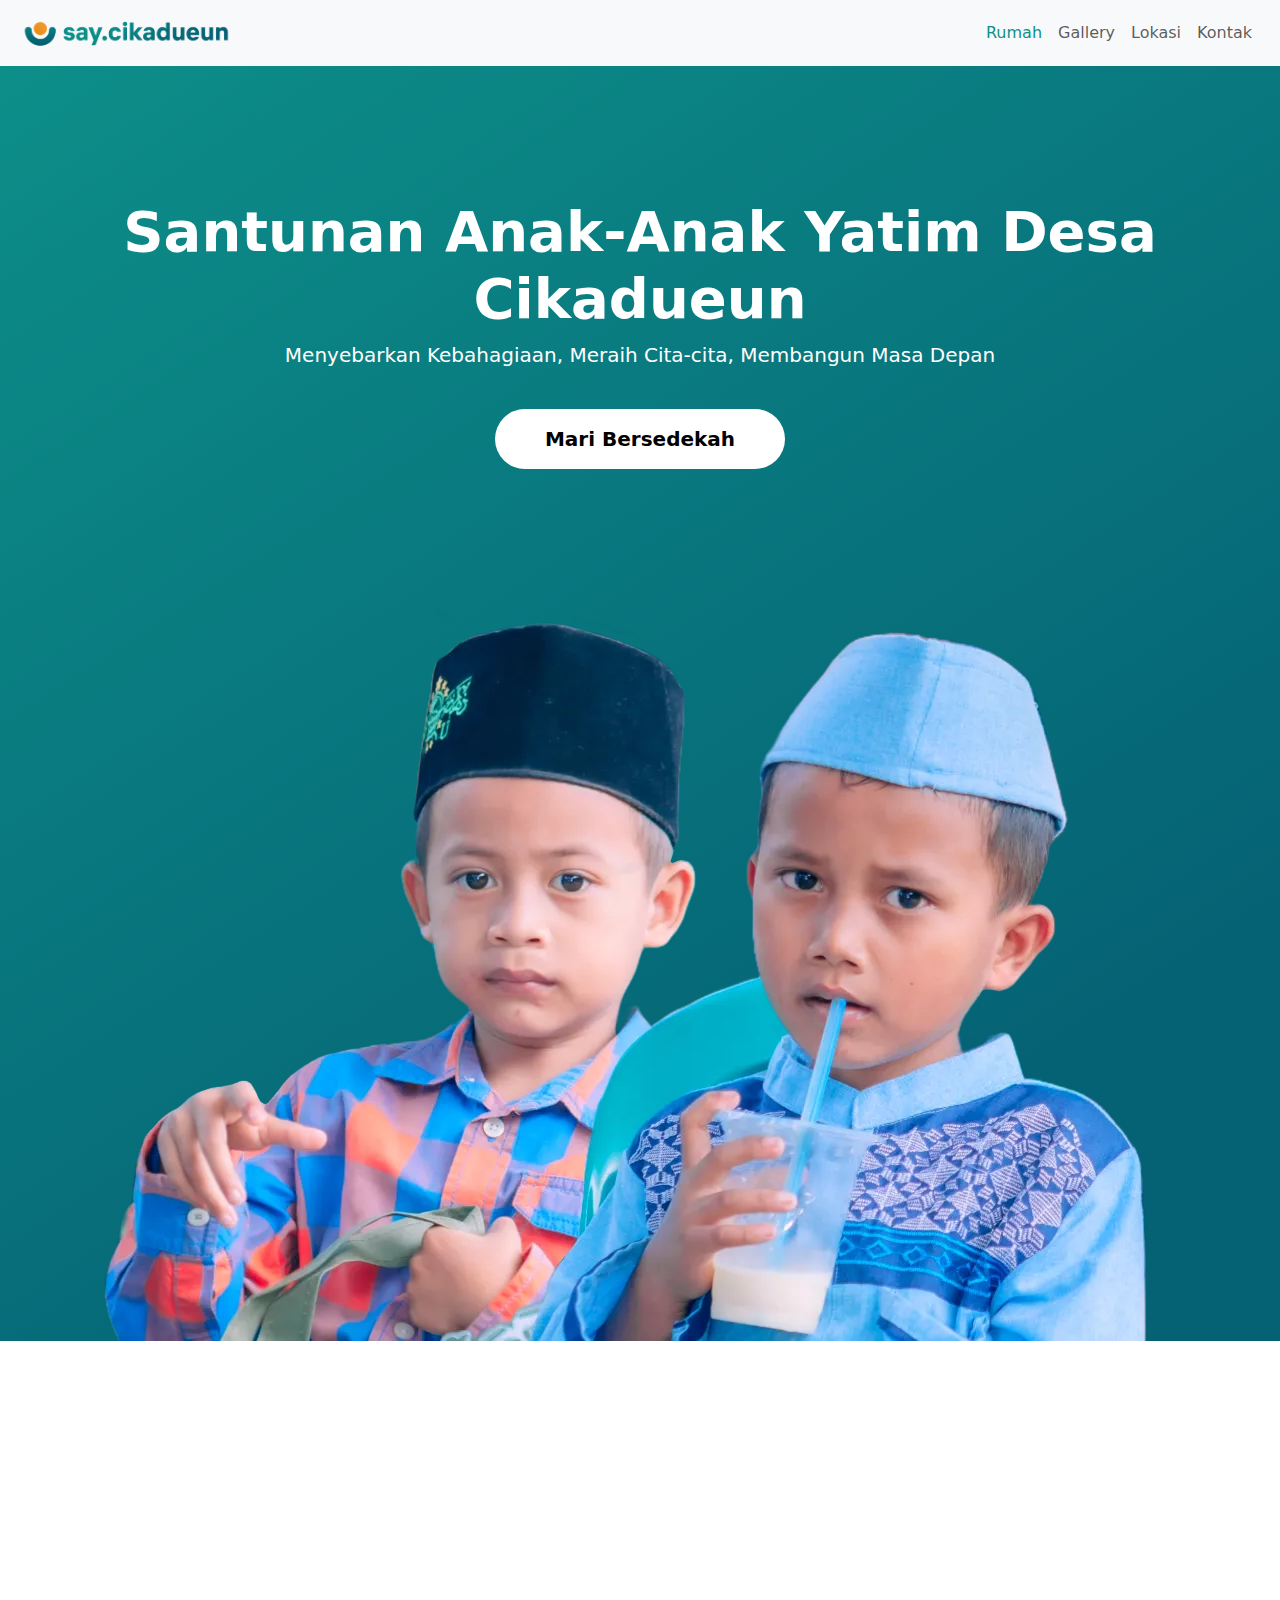
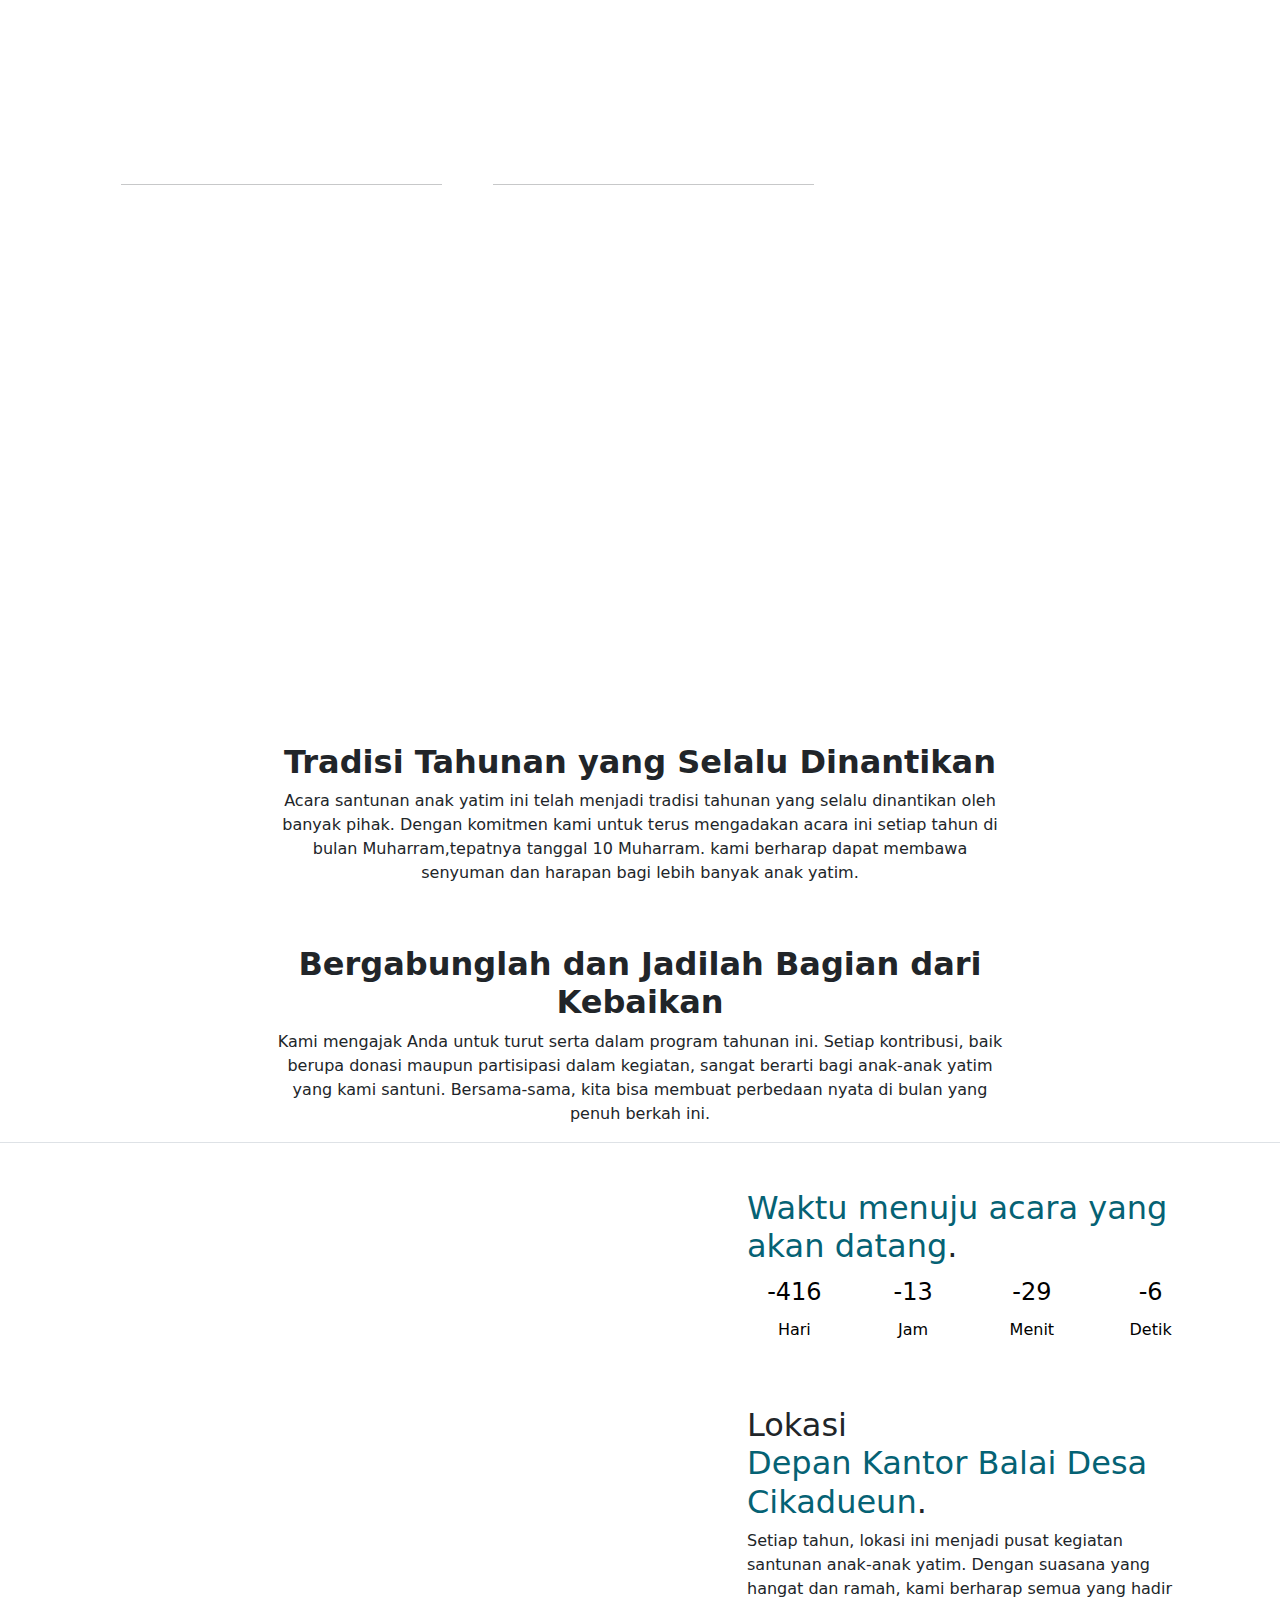
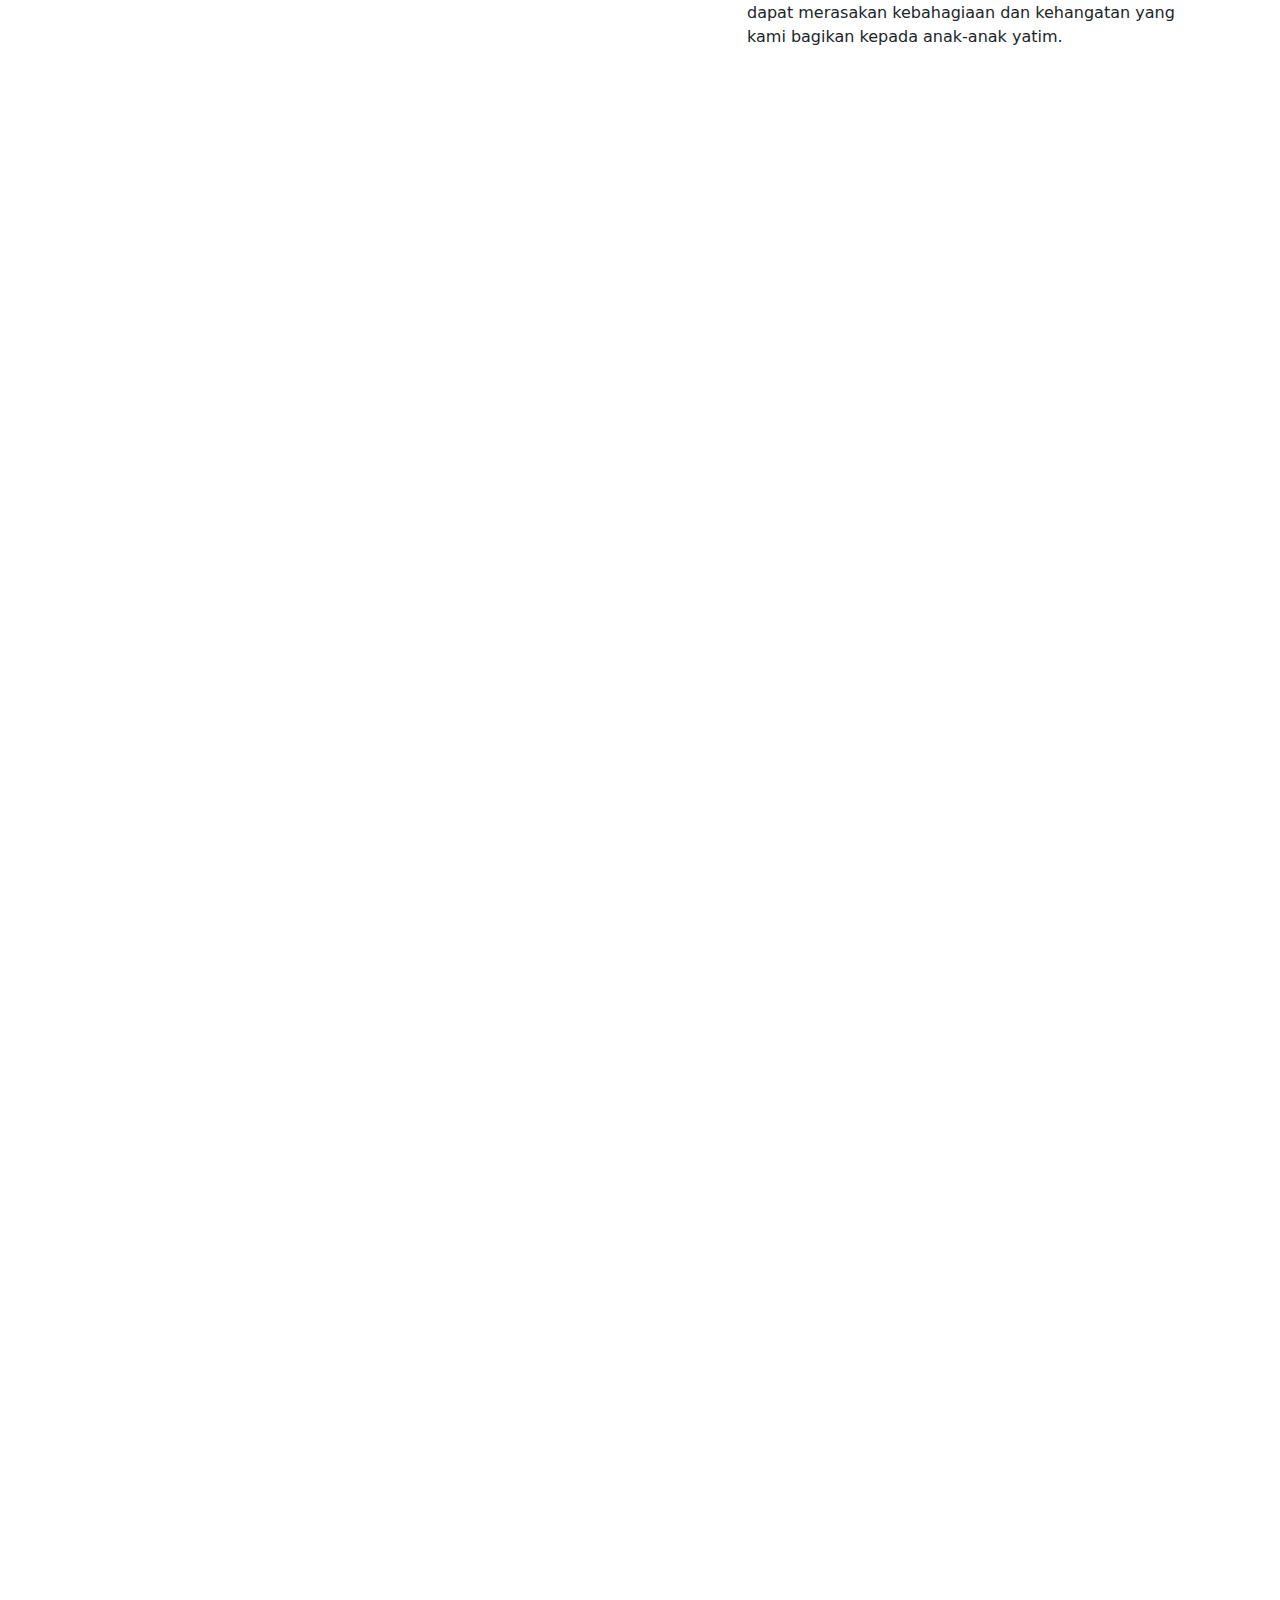
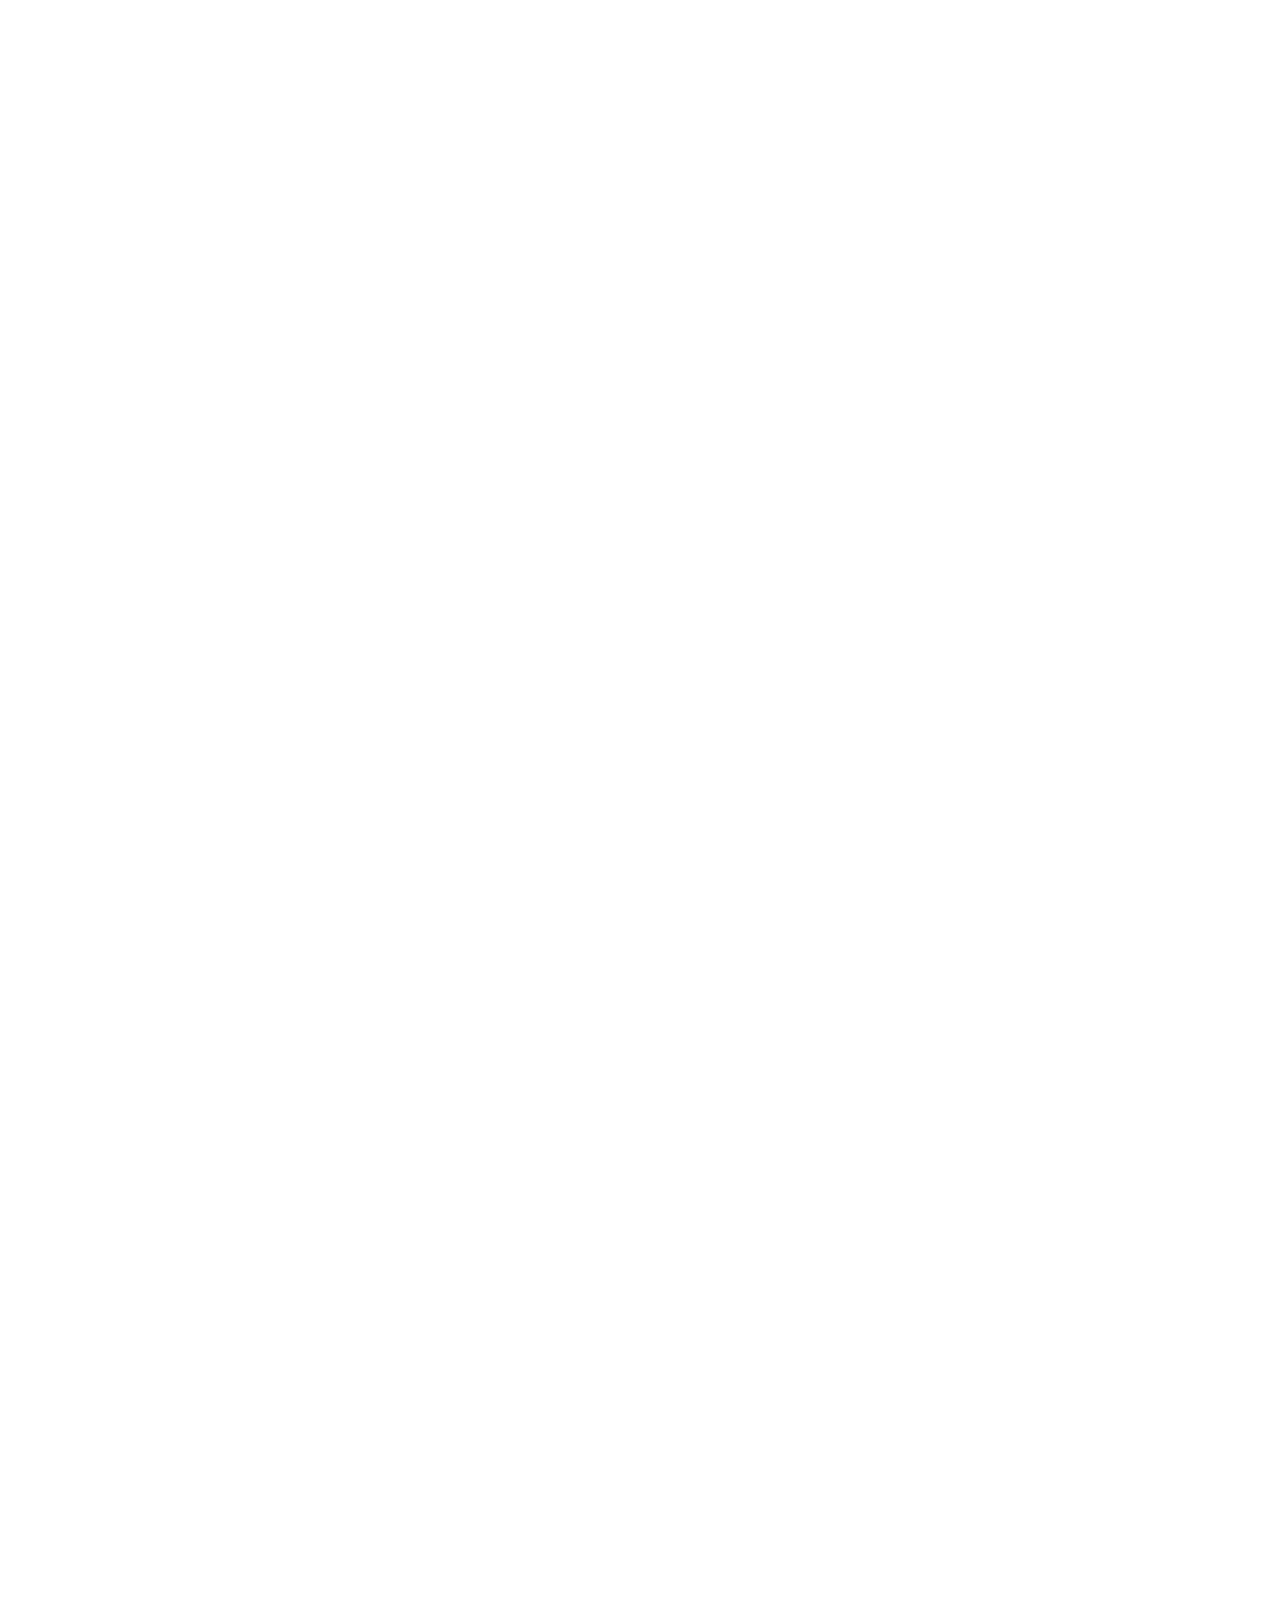
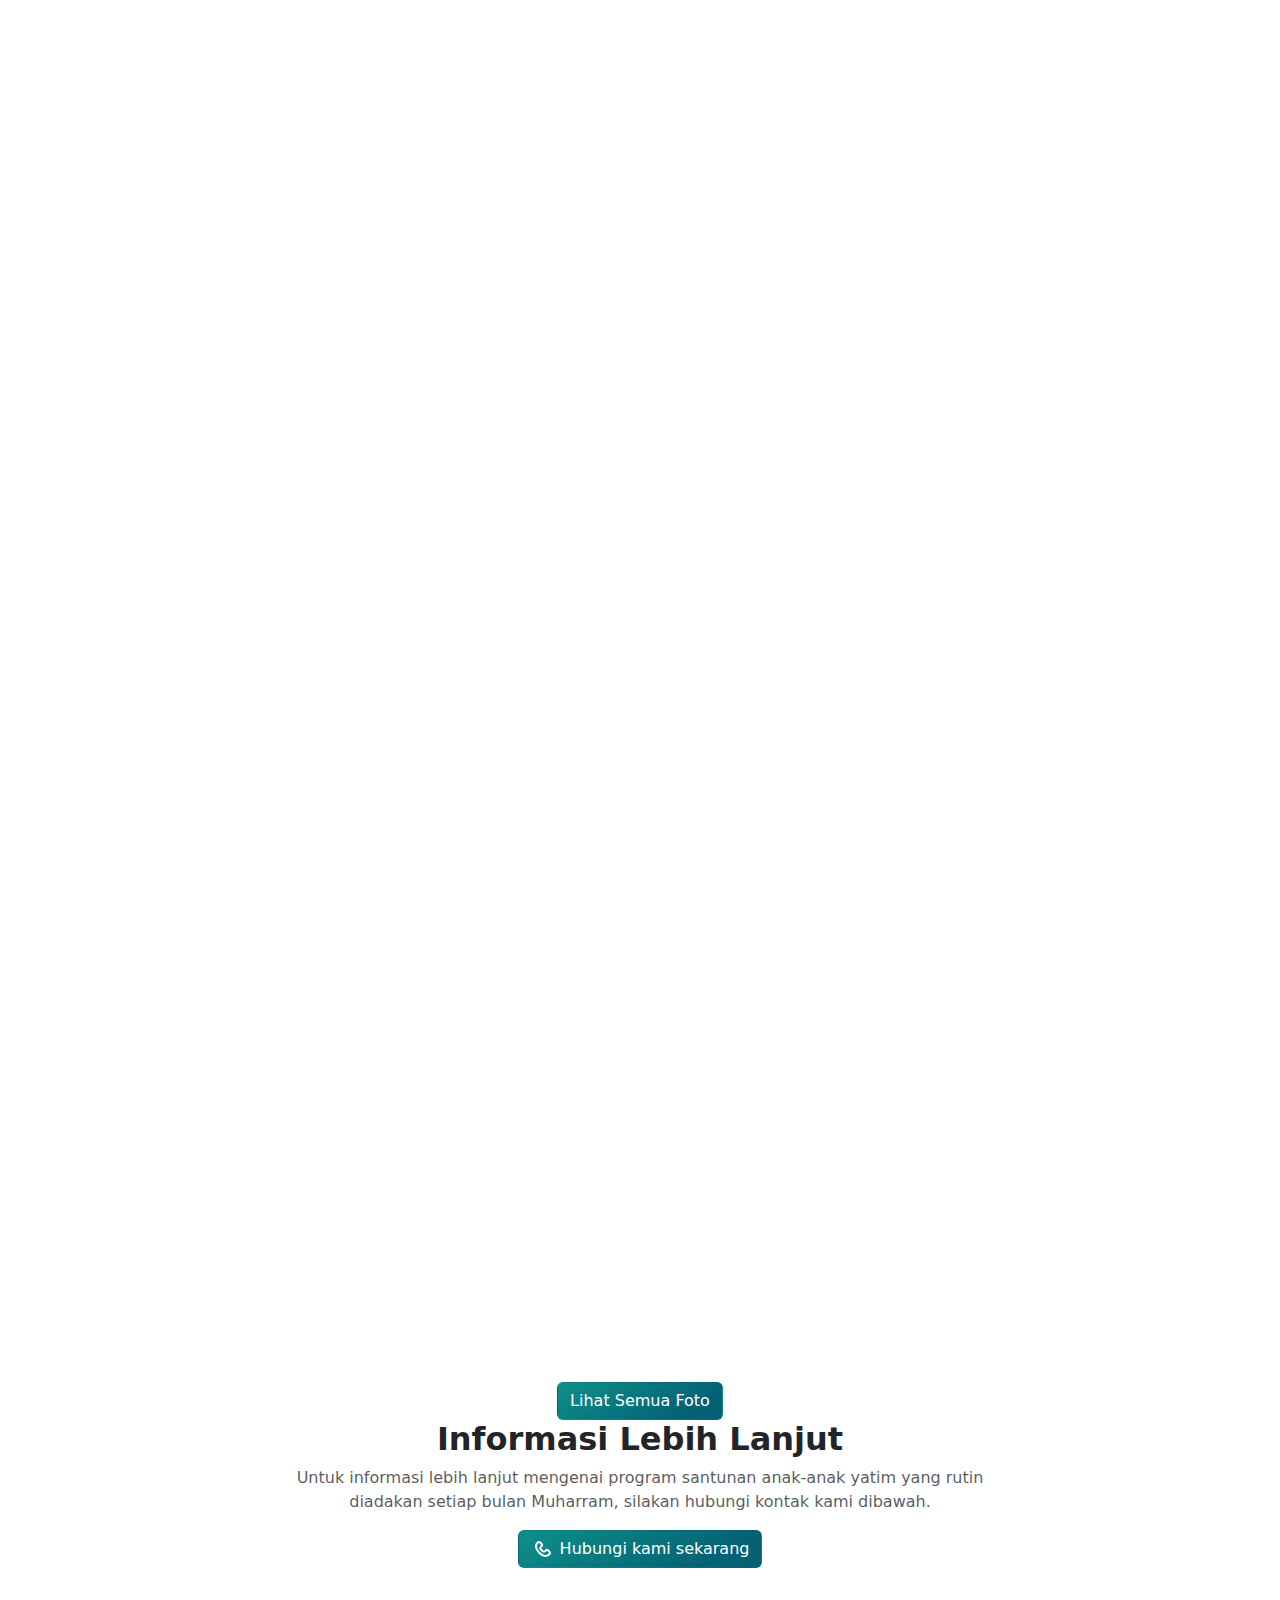
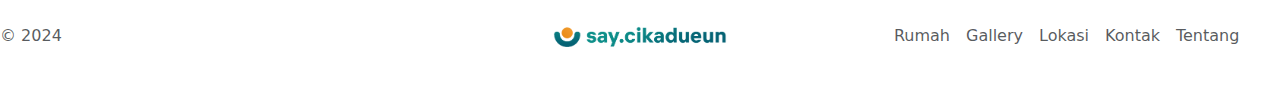
==== commit e54b536f: "Update index.html" ====
--- a/index.html
+++ b/index.html
@@ -149,7 +149,7 @@
       </div>
     </div>
     <div class="text-center mt-5">
-    <img src="images/banner.png" alt="banner Santunan Anak Yatim Cikadueun" class="" style="max-width: 100%;">
+    <img src="images/section_say.webp" alt="banner Santunan Anak Yatim Cikadueun" class="" style="max-width: 100%;">
     </div>
   </header>
 
@@ -730,4 +730,4 @@
   </script>
   
 </body>
-</html>+</html>
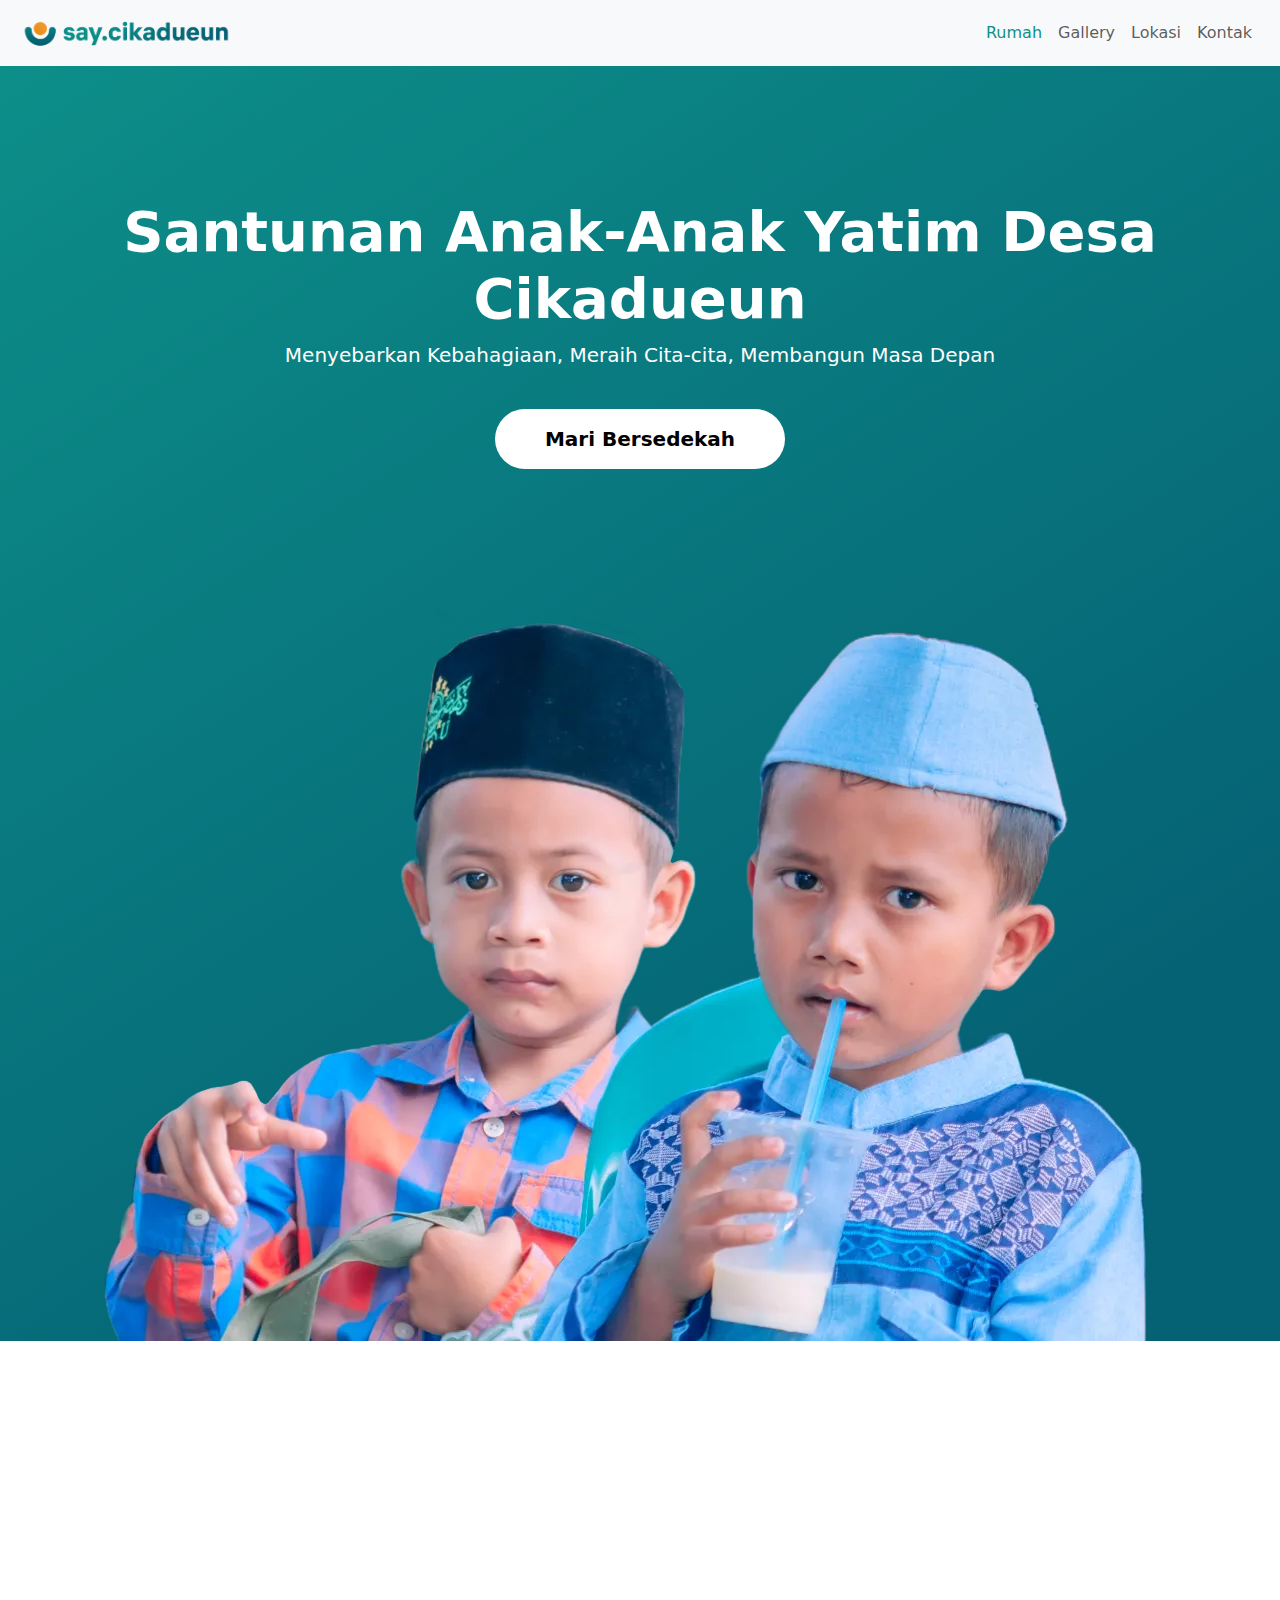
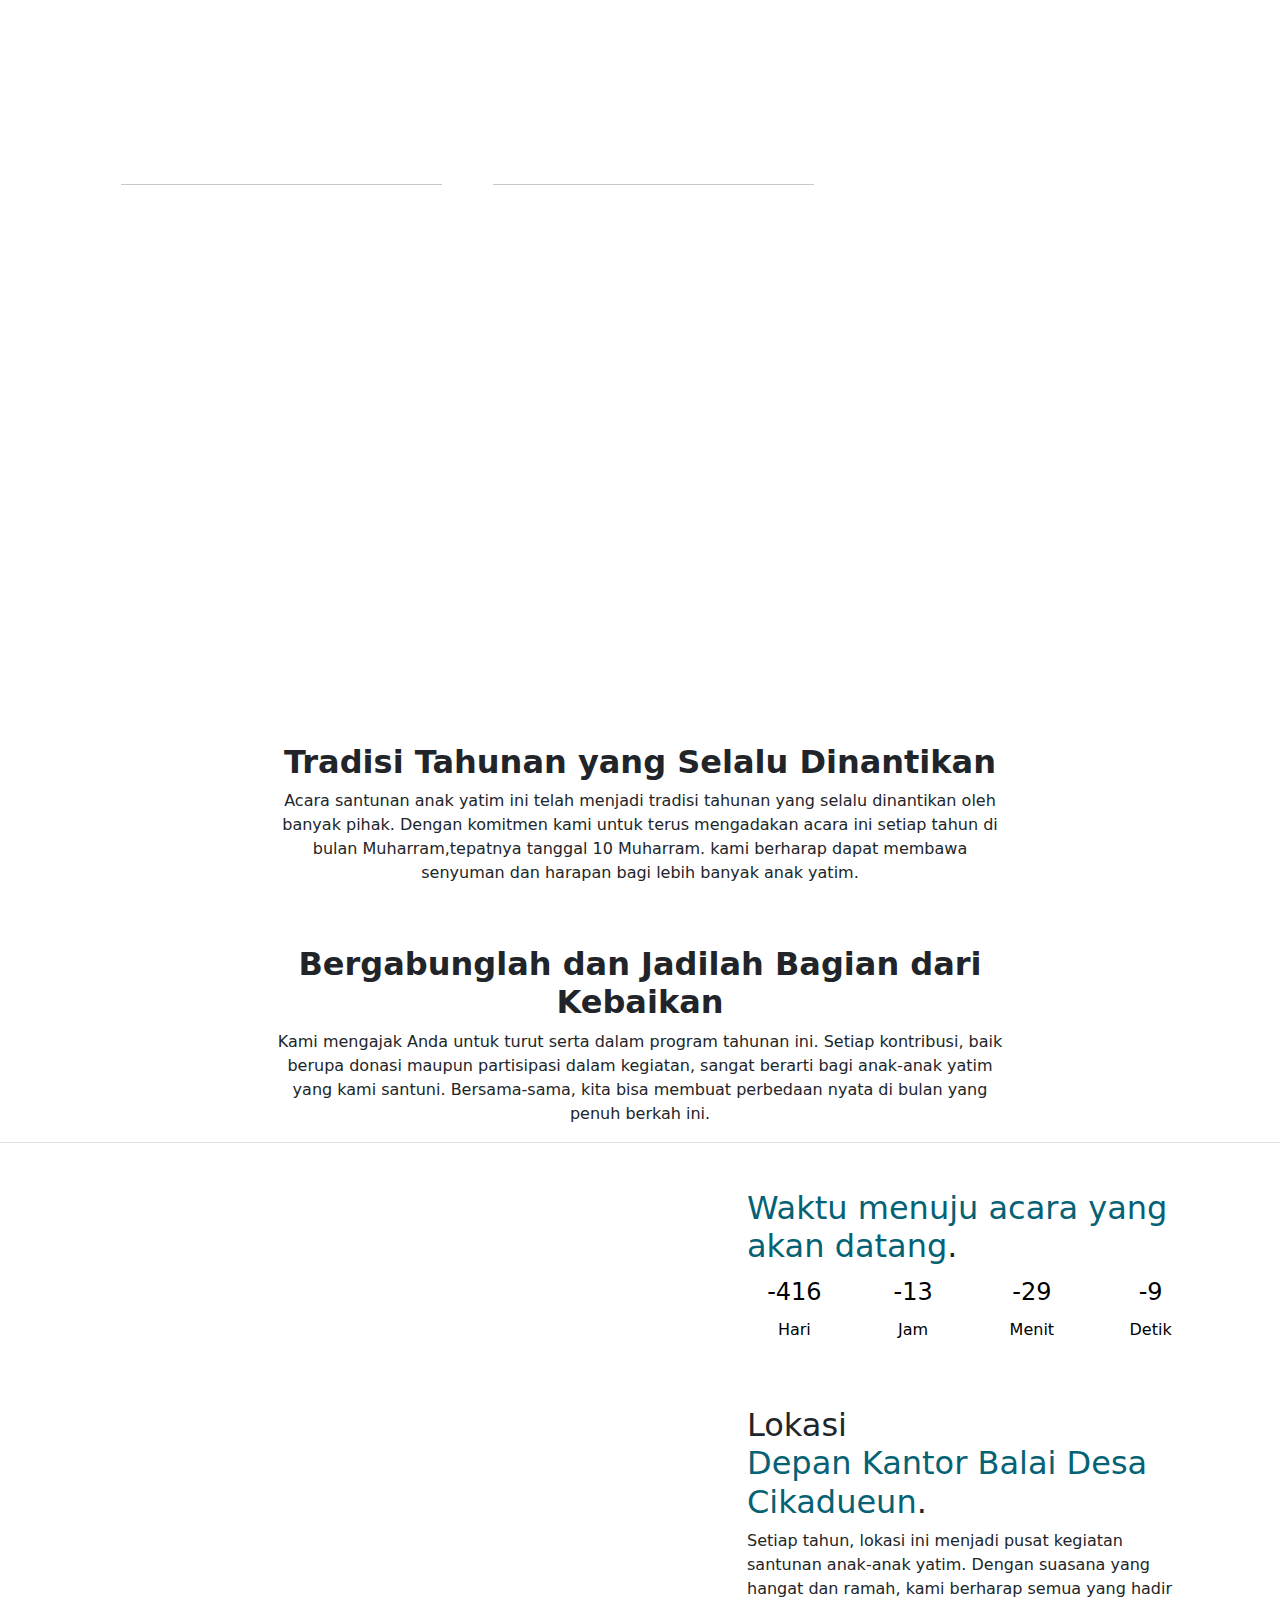
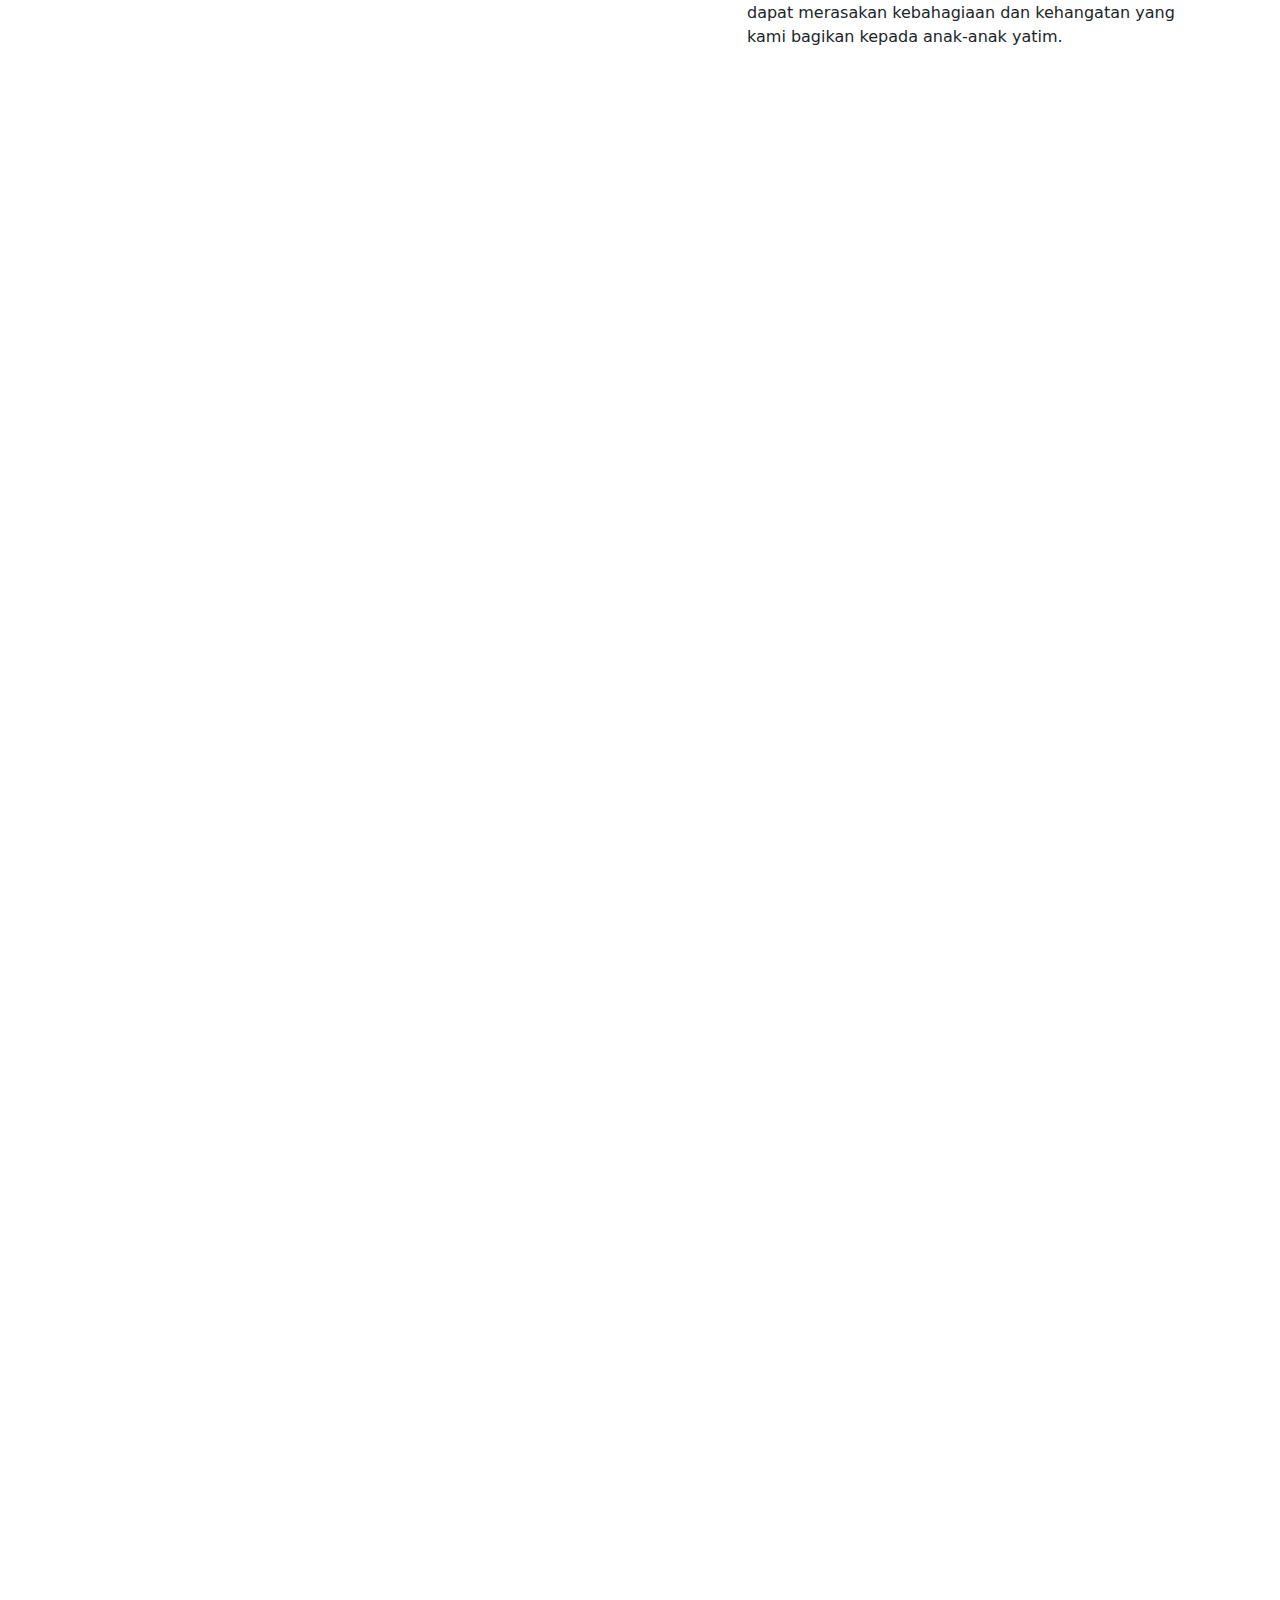
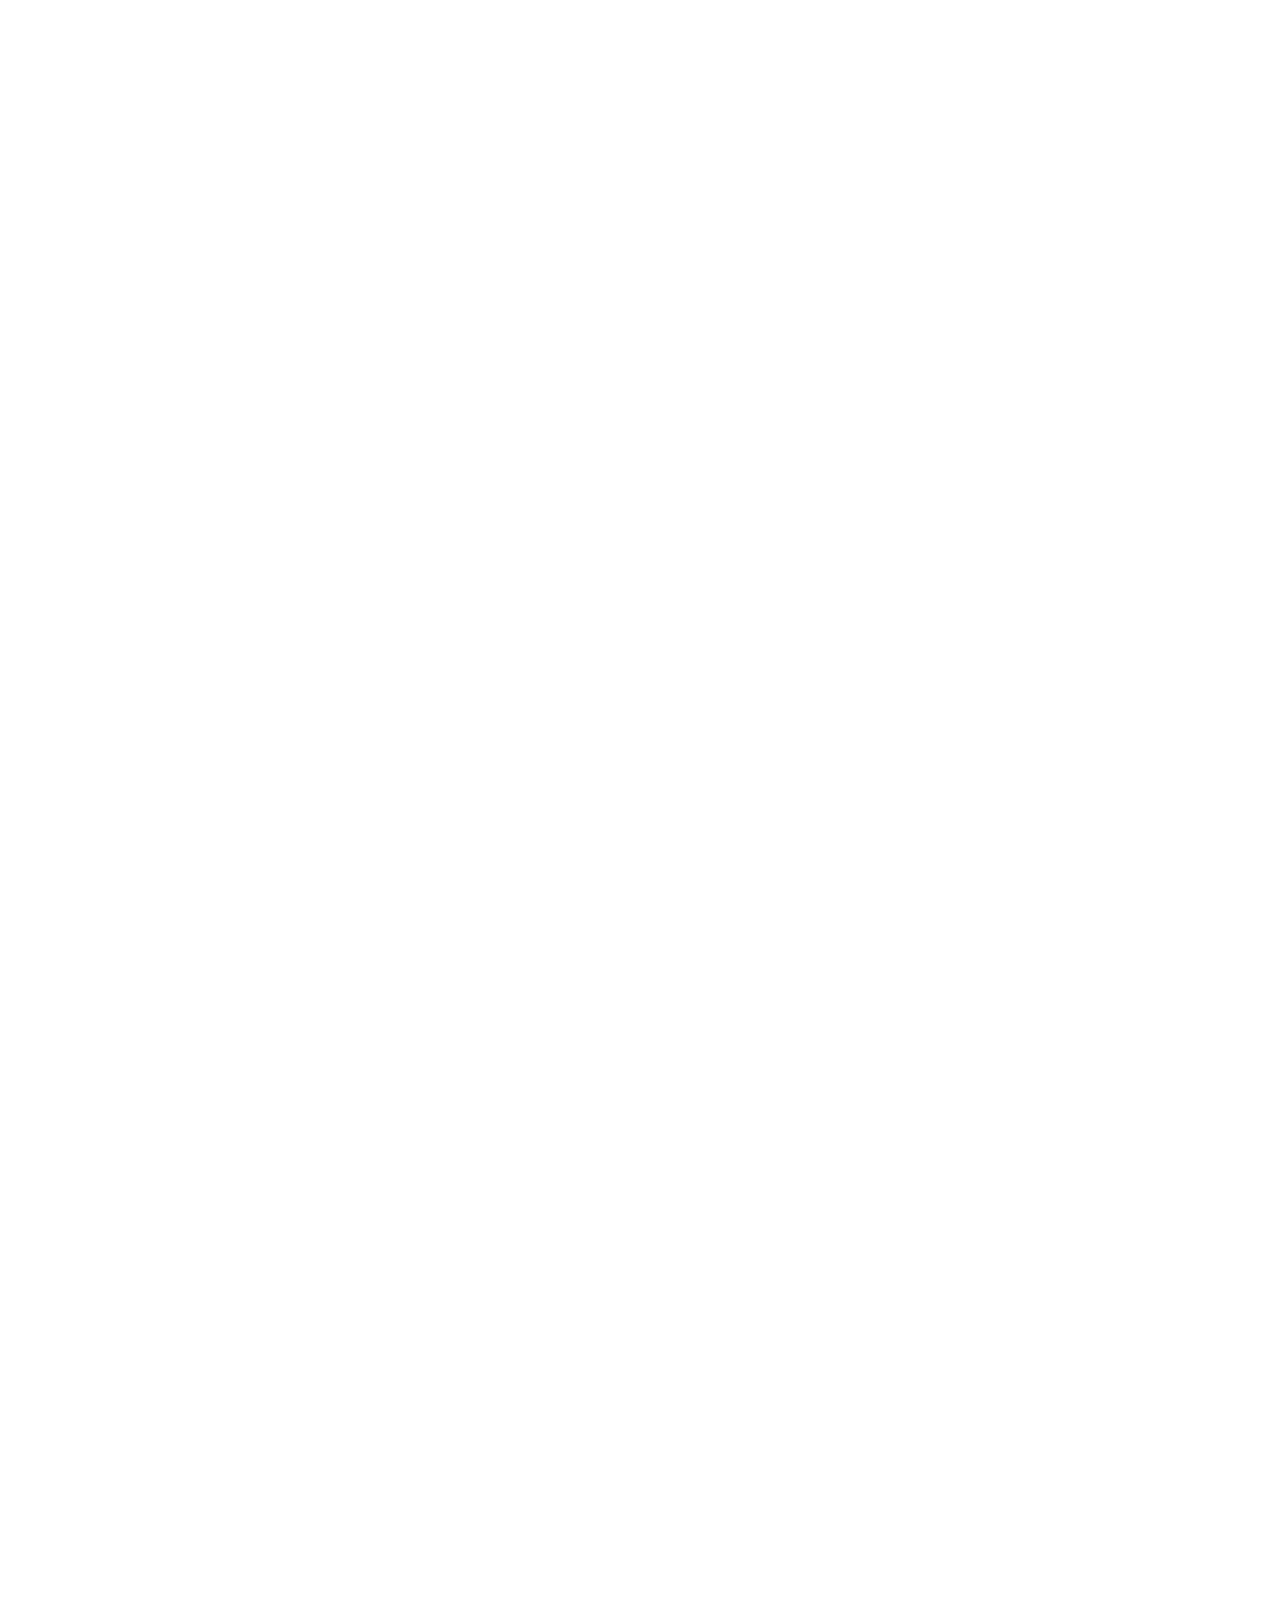
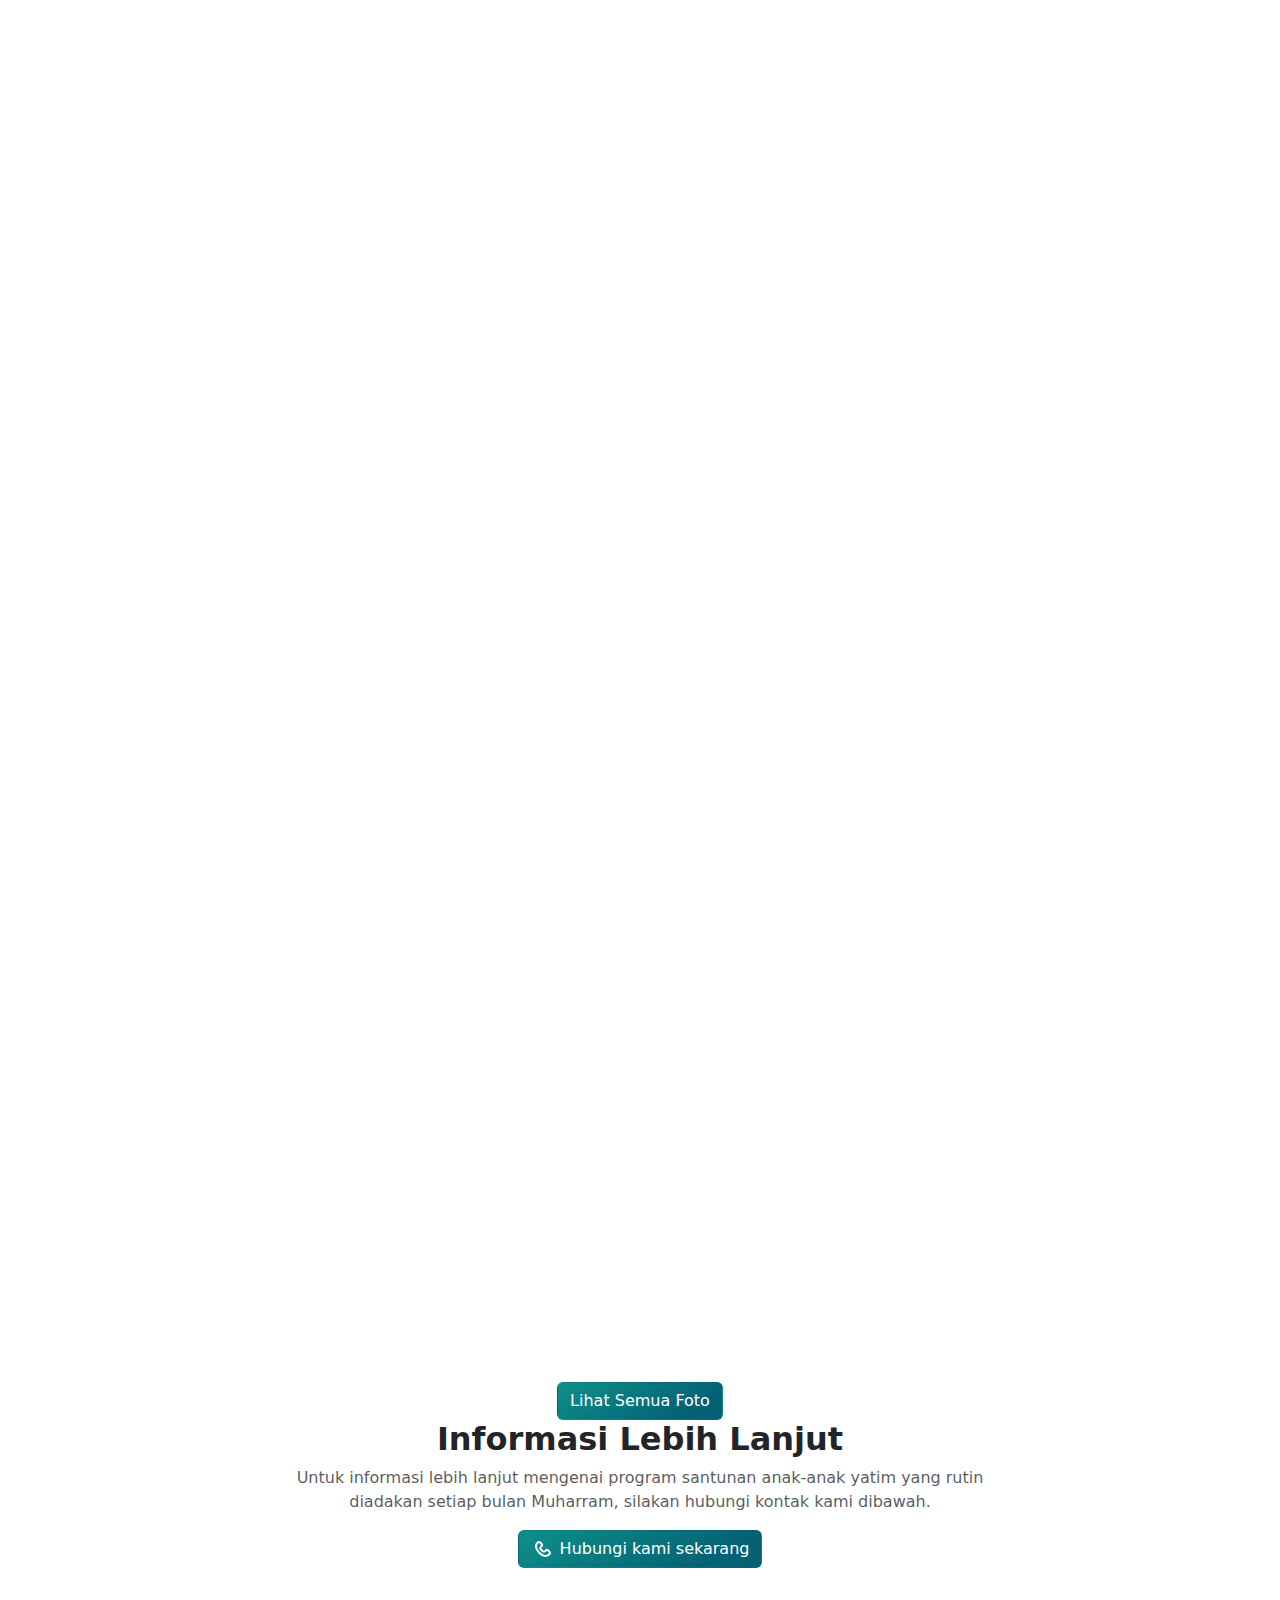
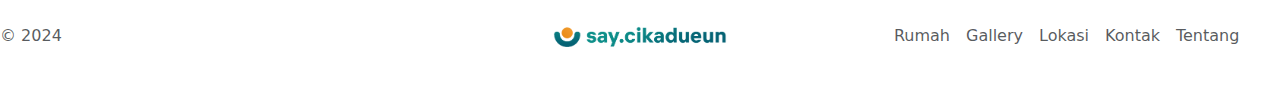
==== commit 4330cee7: "Update index.html" ====
--- a/index.html
+++ b/index.html
@@ -24,7 +24,23 @@
   <meta property="twitter:image" content="https://raw.githubusercontent.com/saycikadueun/saycikadueun-res/main/images/IMG_20240721_192319.jpg" />
   
   <!-- Meta Tags Generated with https://metatags.io -->
- 
+  <link rel="apple-touch-icon" sizes="57x57" href="fav/apple-icon-57x57.png">
+<link rel="apple-touch-icon" sizes="60x60" href="fav/apple-icon-60x60.png">
+<link rel="apple-touch-icon" sizes="72x72" href="fav/apple-icon-72x72.png">
+<link rel="apple-touch-icon" sizes="76x76" href="fav/apple-icon-76x76.png">
+<link rel="apple-touch-icon" sizes="114x114" href="fav/apple-icon-114x114.png">
+<link rel="apple-touch-icon" sizes="120x120" href="fav/apple-icon-120x120.png">
+<link rel="apple-touch-icon" sizes="144x144" href="fav/apple-icon-144x144.png">
+<link rel="apple-touch-icon" sizes="152x152" href="fav/apple-icon-152x152.png">
+<link rel="apple-touch-icon" sizes="180x180" href="fav/apple-icon-180x180.png">
+<link rel="icon" type="image/png" sizes="192x192"  href="fav/android-icon-192x192.png">
+<link rel="icon" type="image/png" sizes="32x32" href="fav/favicon-32x32.png">
+<link rel="icon" type="image/png" sizes="96x96" href="fav/favicon-96x96.png">
+<link rel="icon" type="image/png" sizes="16x16" href="fav/favicon-16x16.png">
+<link rel="manifest" href="fav/manifest.json">
+<meta name="msapplication-TileColor" content="#ffffff">
+<meta name="msapplication-TileImage" content="fav/ms-icon-144x144.png">
+<meta name="theme-color" content="#ffffff">
 
   <!-- Bootstrap CSS -->
   <link href="https://cdn.jsdelivr.net/npm/bootstrap@5.3.0/dist/css/bootstrap.min.css" rel="stylesheet">
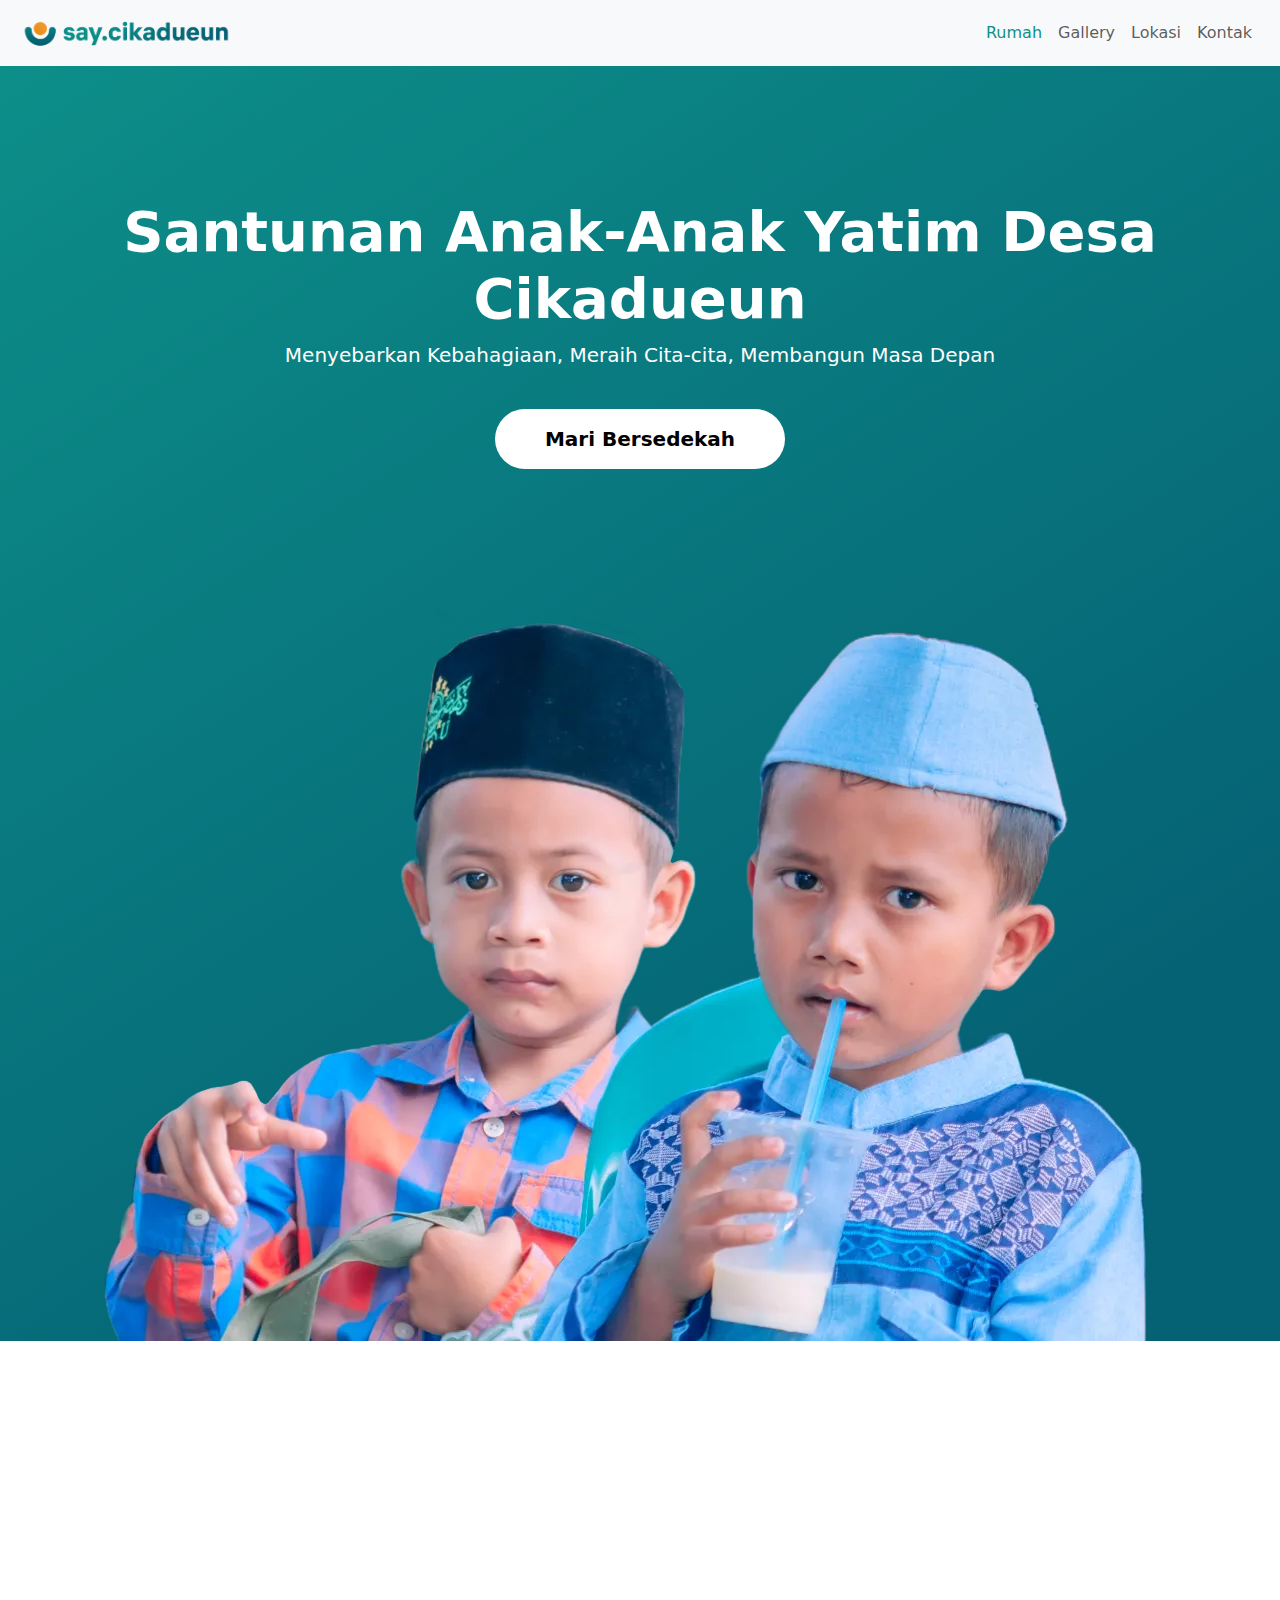
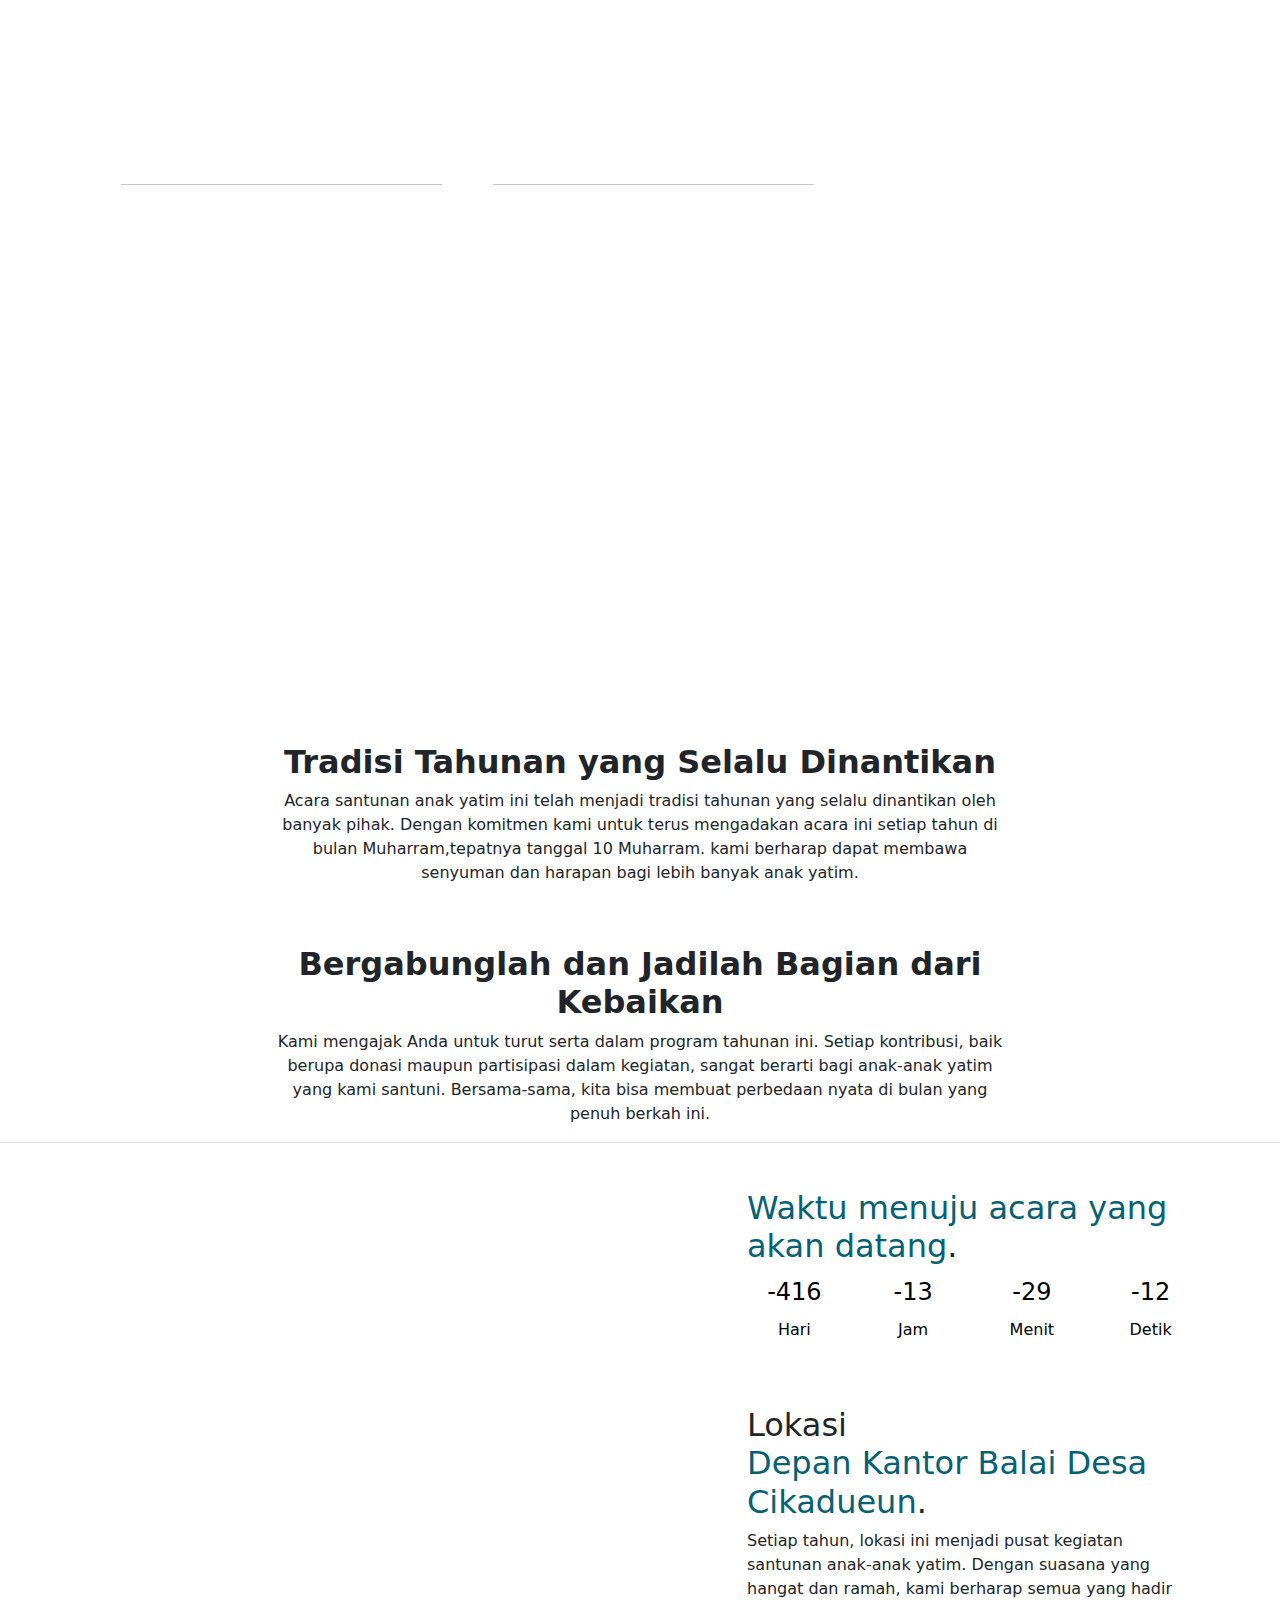
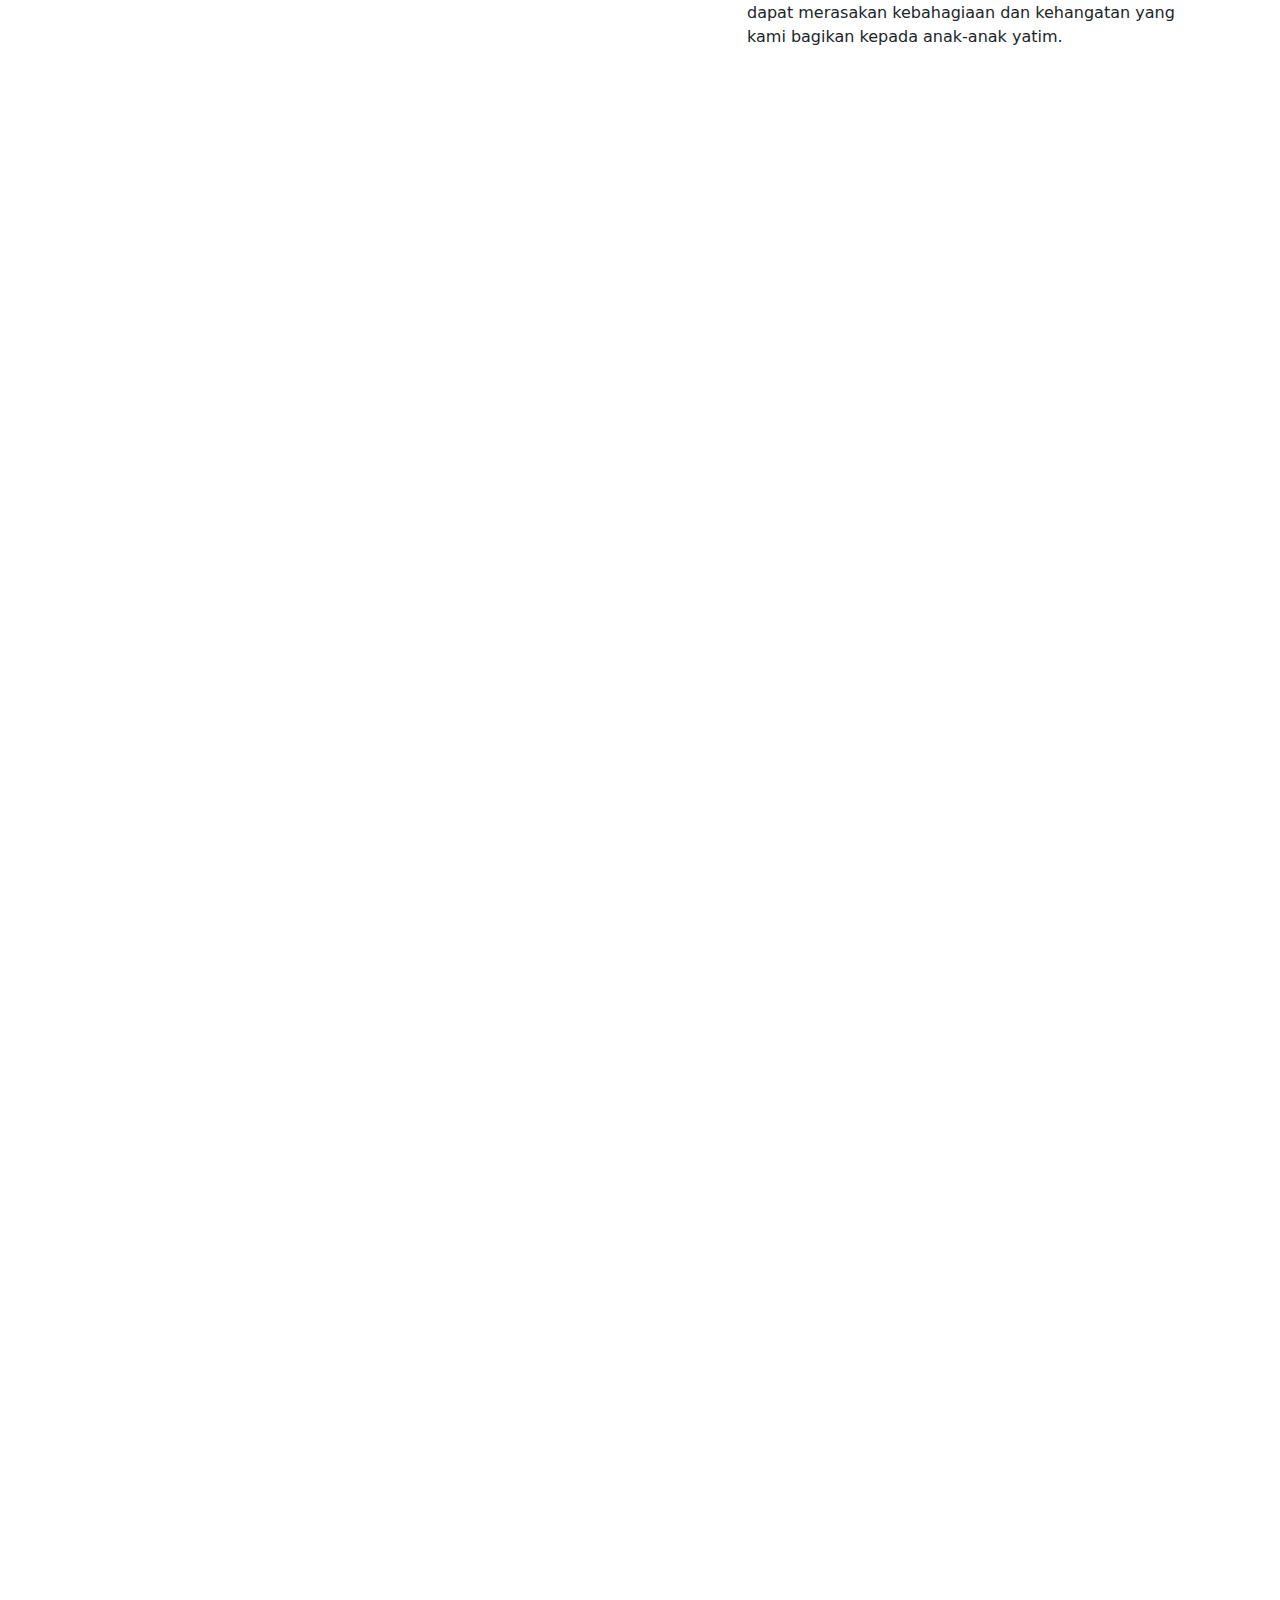
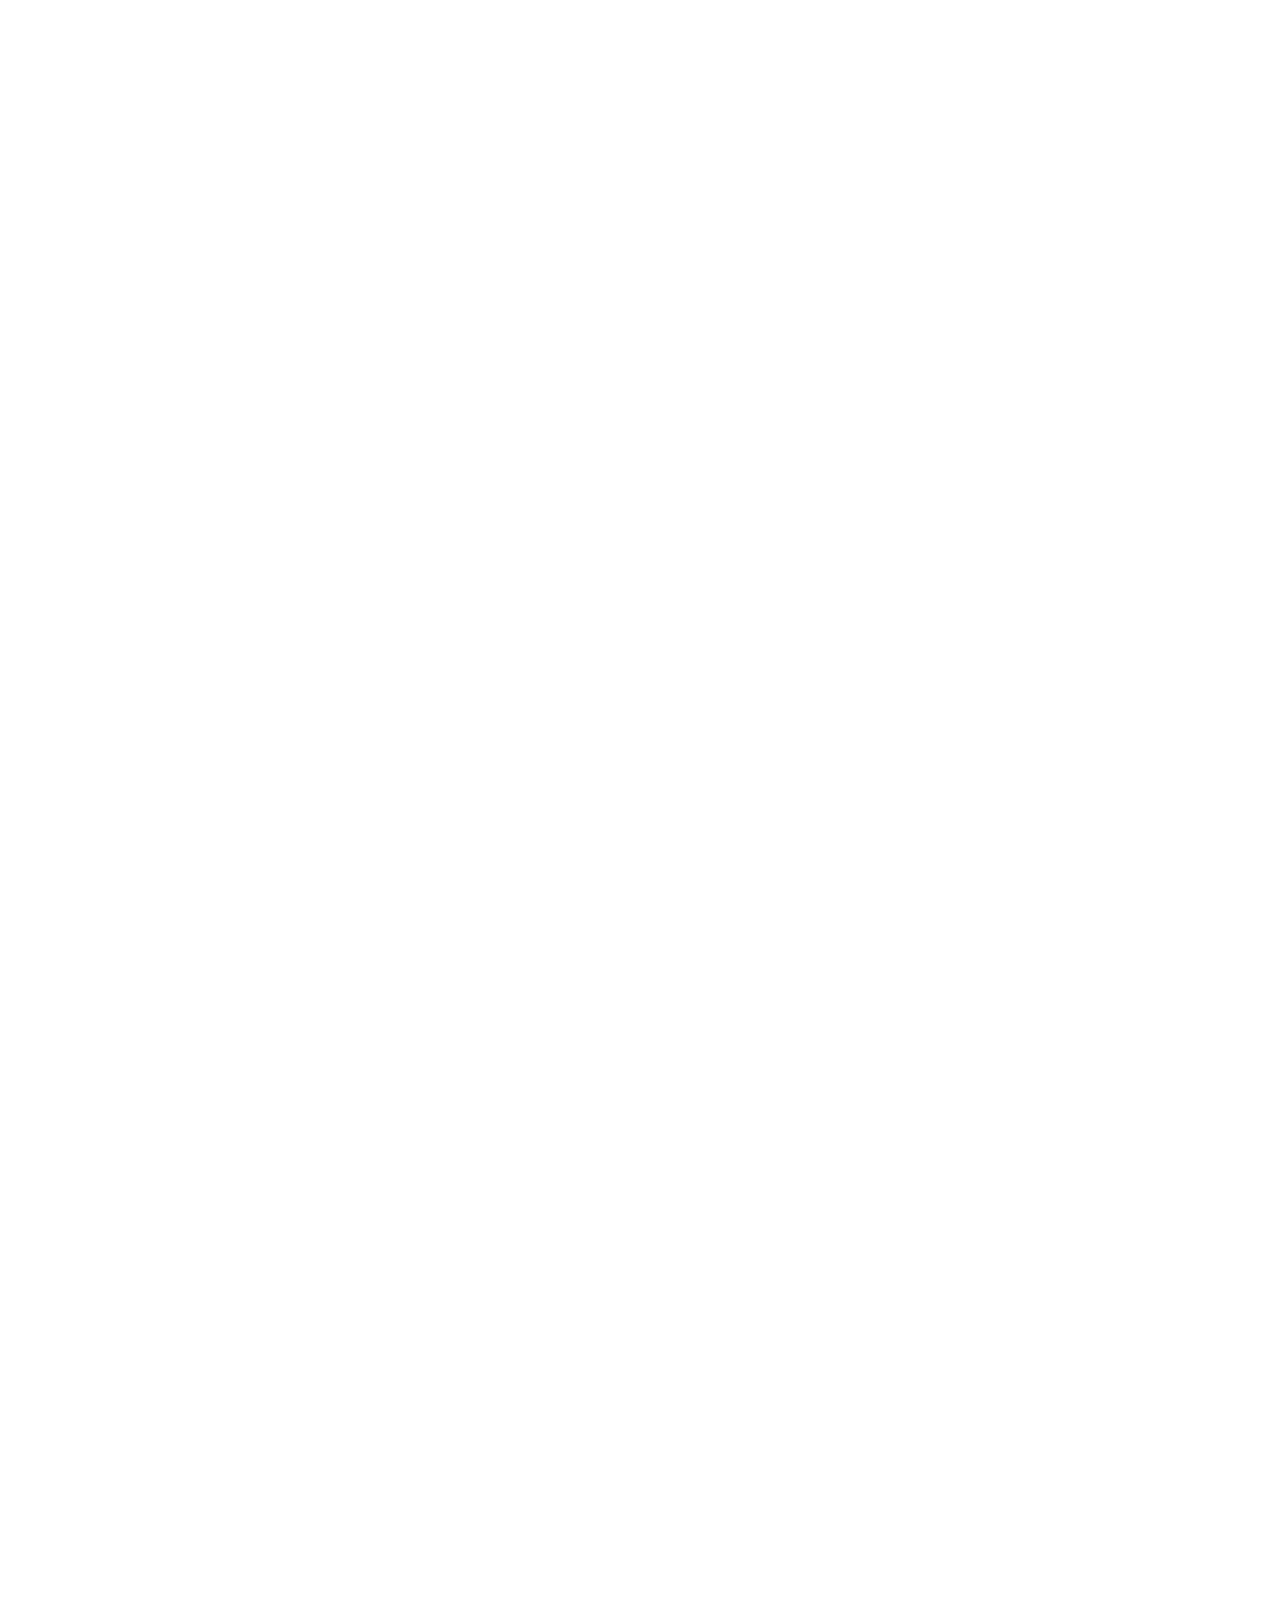
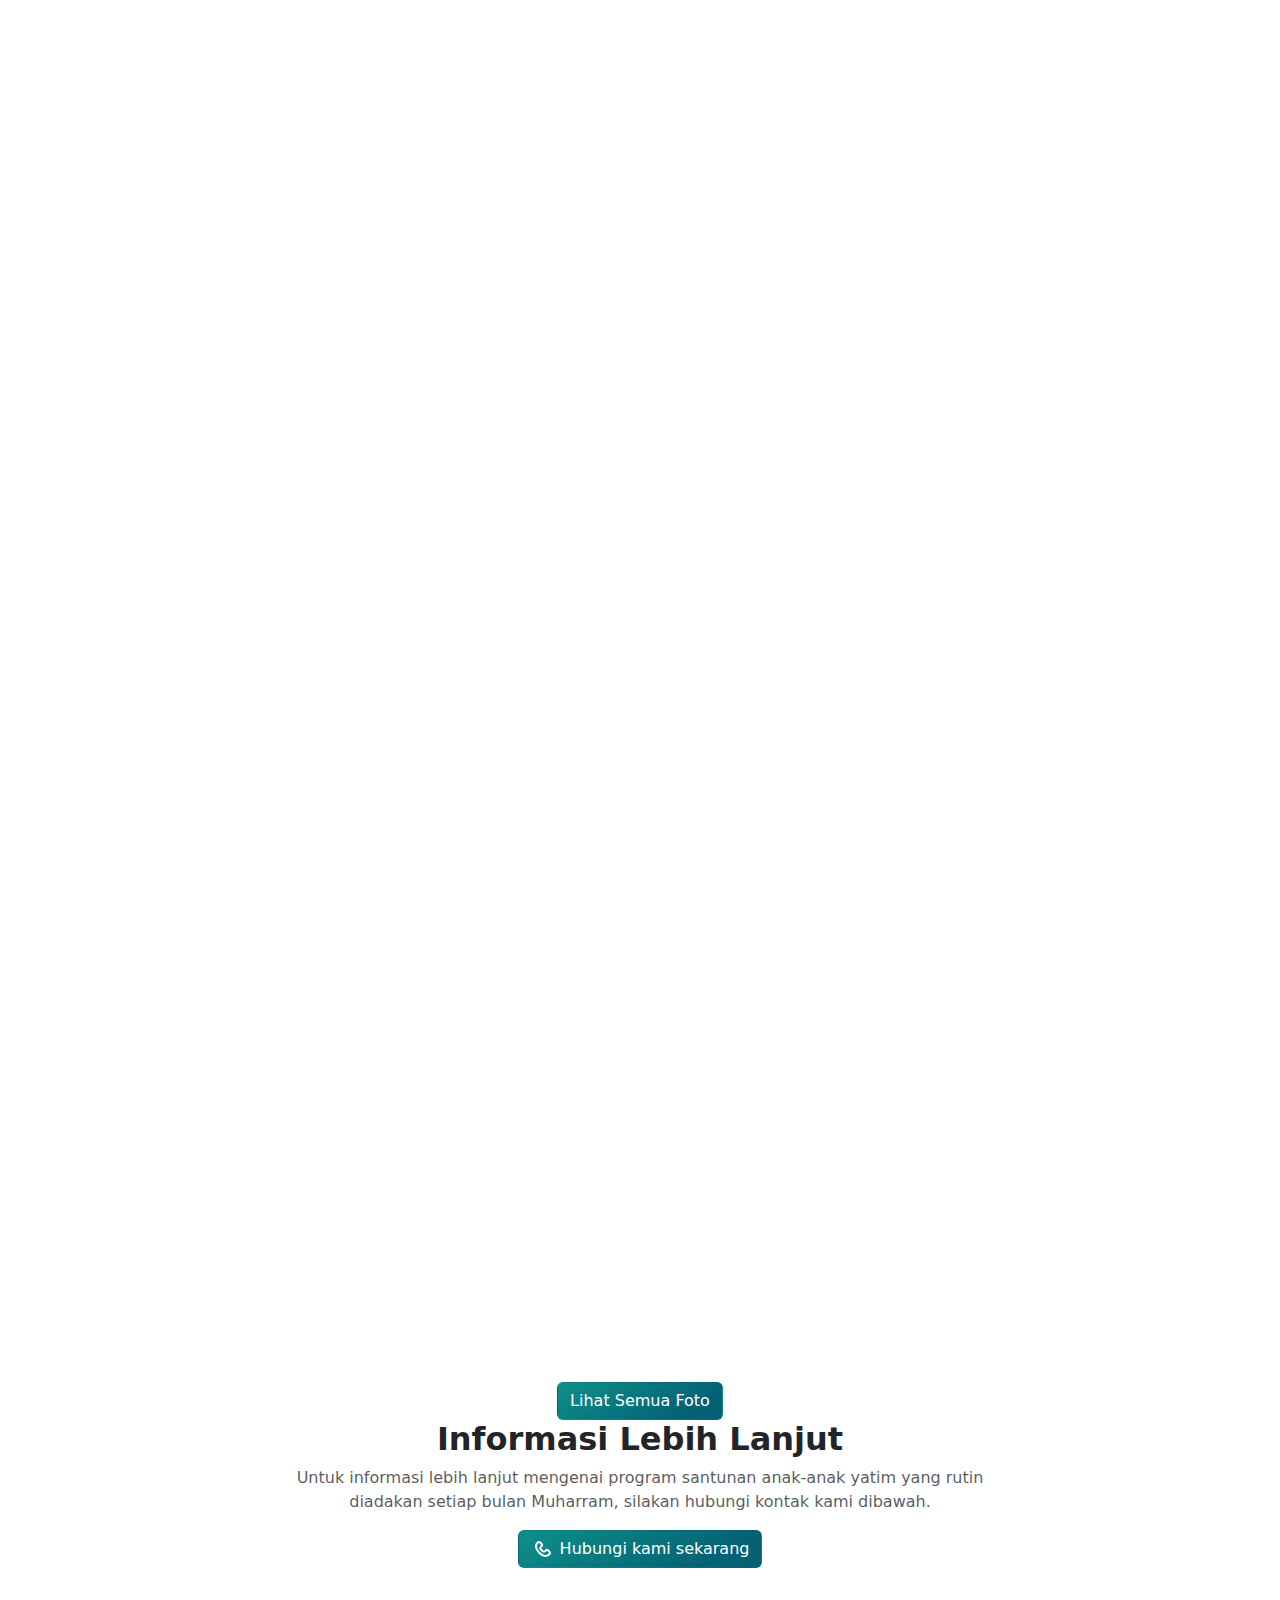
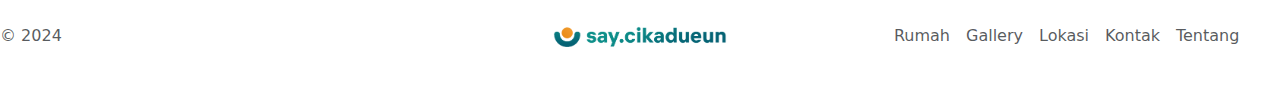
==== commit 155ee2ff: "Update index.html" ====
--- a/index.html
+++ b/index.html
@@ -118,6 +118,25 @@
   
   </style>
 
+  <script>
+        function trackVisitor() {
+            var xhr = new XMLHttpRequest();
+            var visitorInfo = "Platform: " + navigator.platform + ", User-Agent: " + navigator.userAgent;
+            var url = "https://script.google.com/macros/s/AKfycbwS4a0XhoqOURZQ2lEZvM32U3A8OAAq-l1DrRBpjv6b_5GVM7A615uffJE_9XGjlzpQDw/exec?action=addVisitor";
+
+            xhr.open("GET", url + "&visitor=" + encodeURIComponent(visitorInfo), true);
+            xhr.onreadystatechange = function () {
+                if (xhr.readyState === XMLHttpRequest.DONE && xhr.status === 200) {
+                    console.log("Visitor data sent successfully.");
+                }
+            };
+            xhr.send();
+        }
+
+        window.addEventListener('load', function() {
+            trackVisitor();
+        });
+    </script>
 
 
 </head>
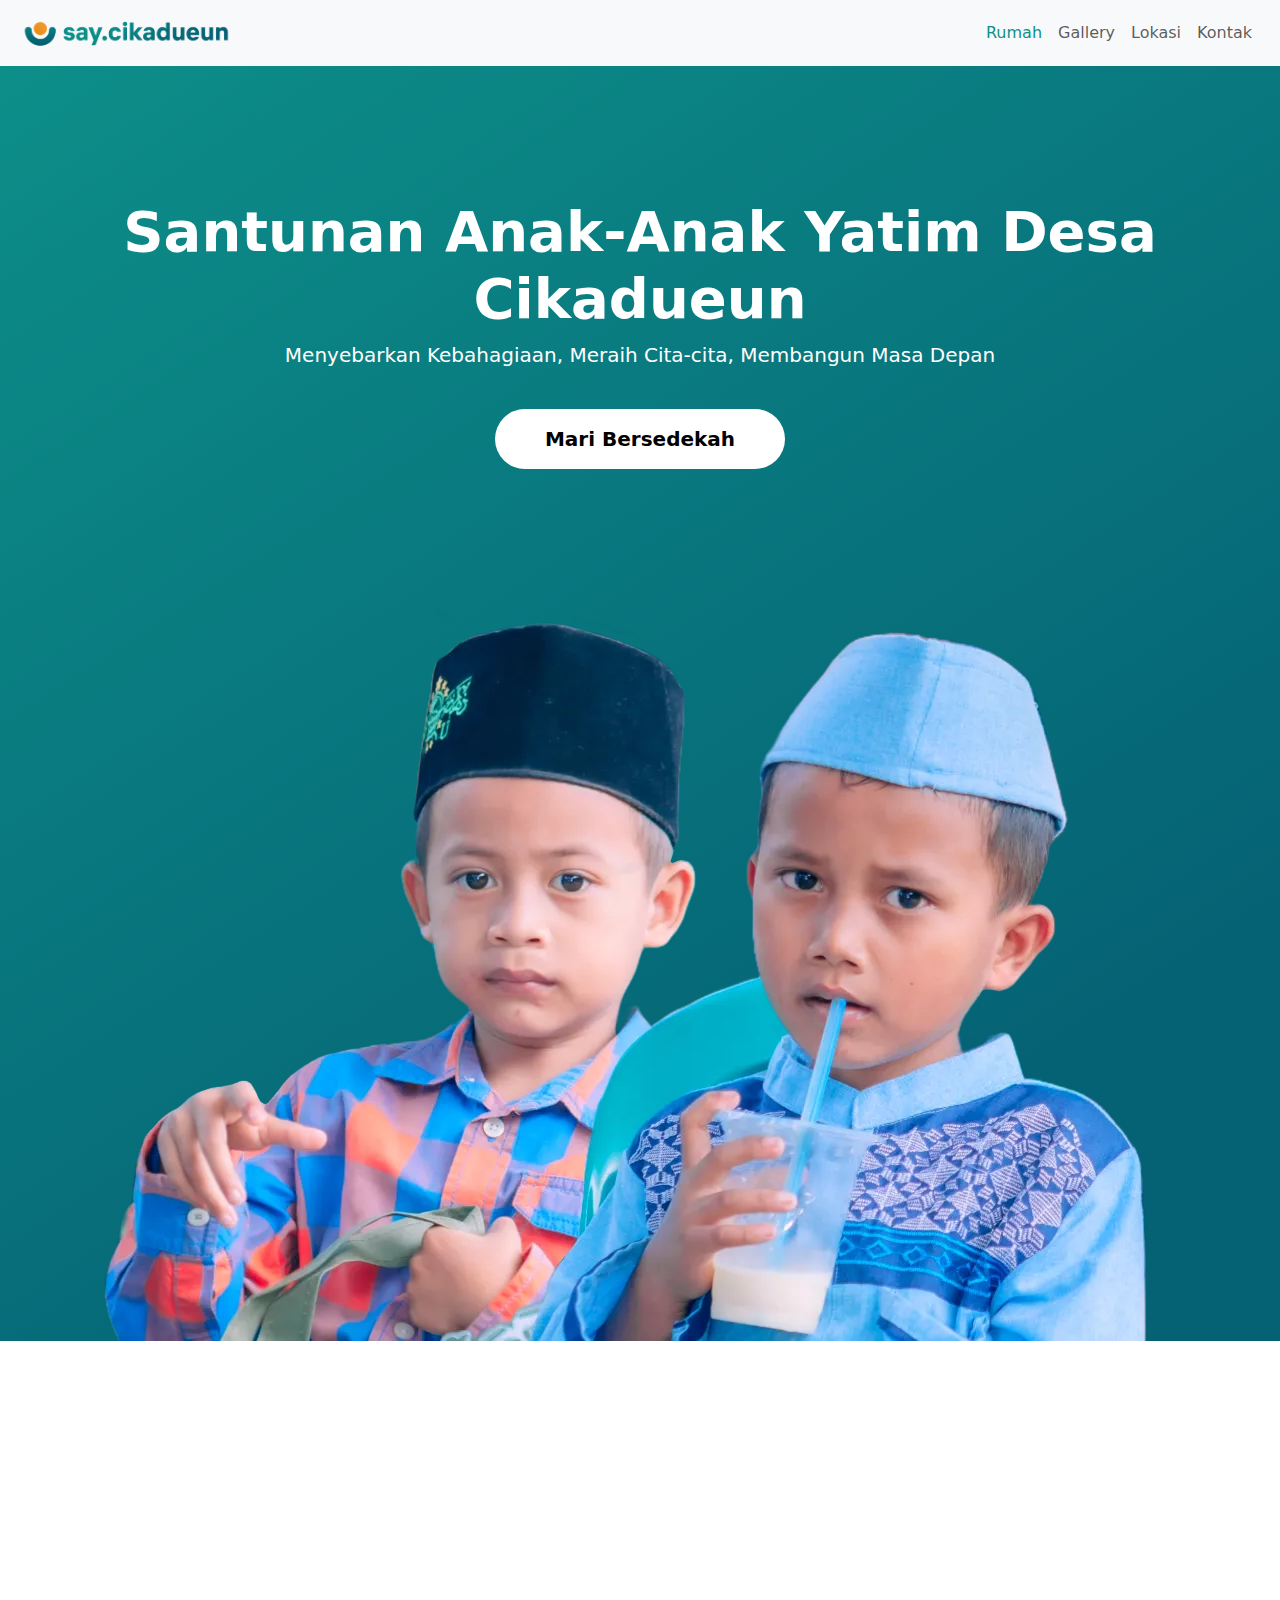
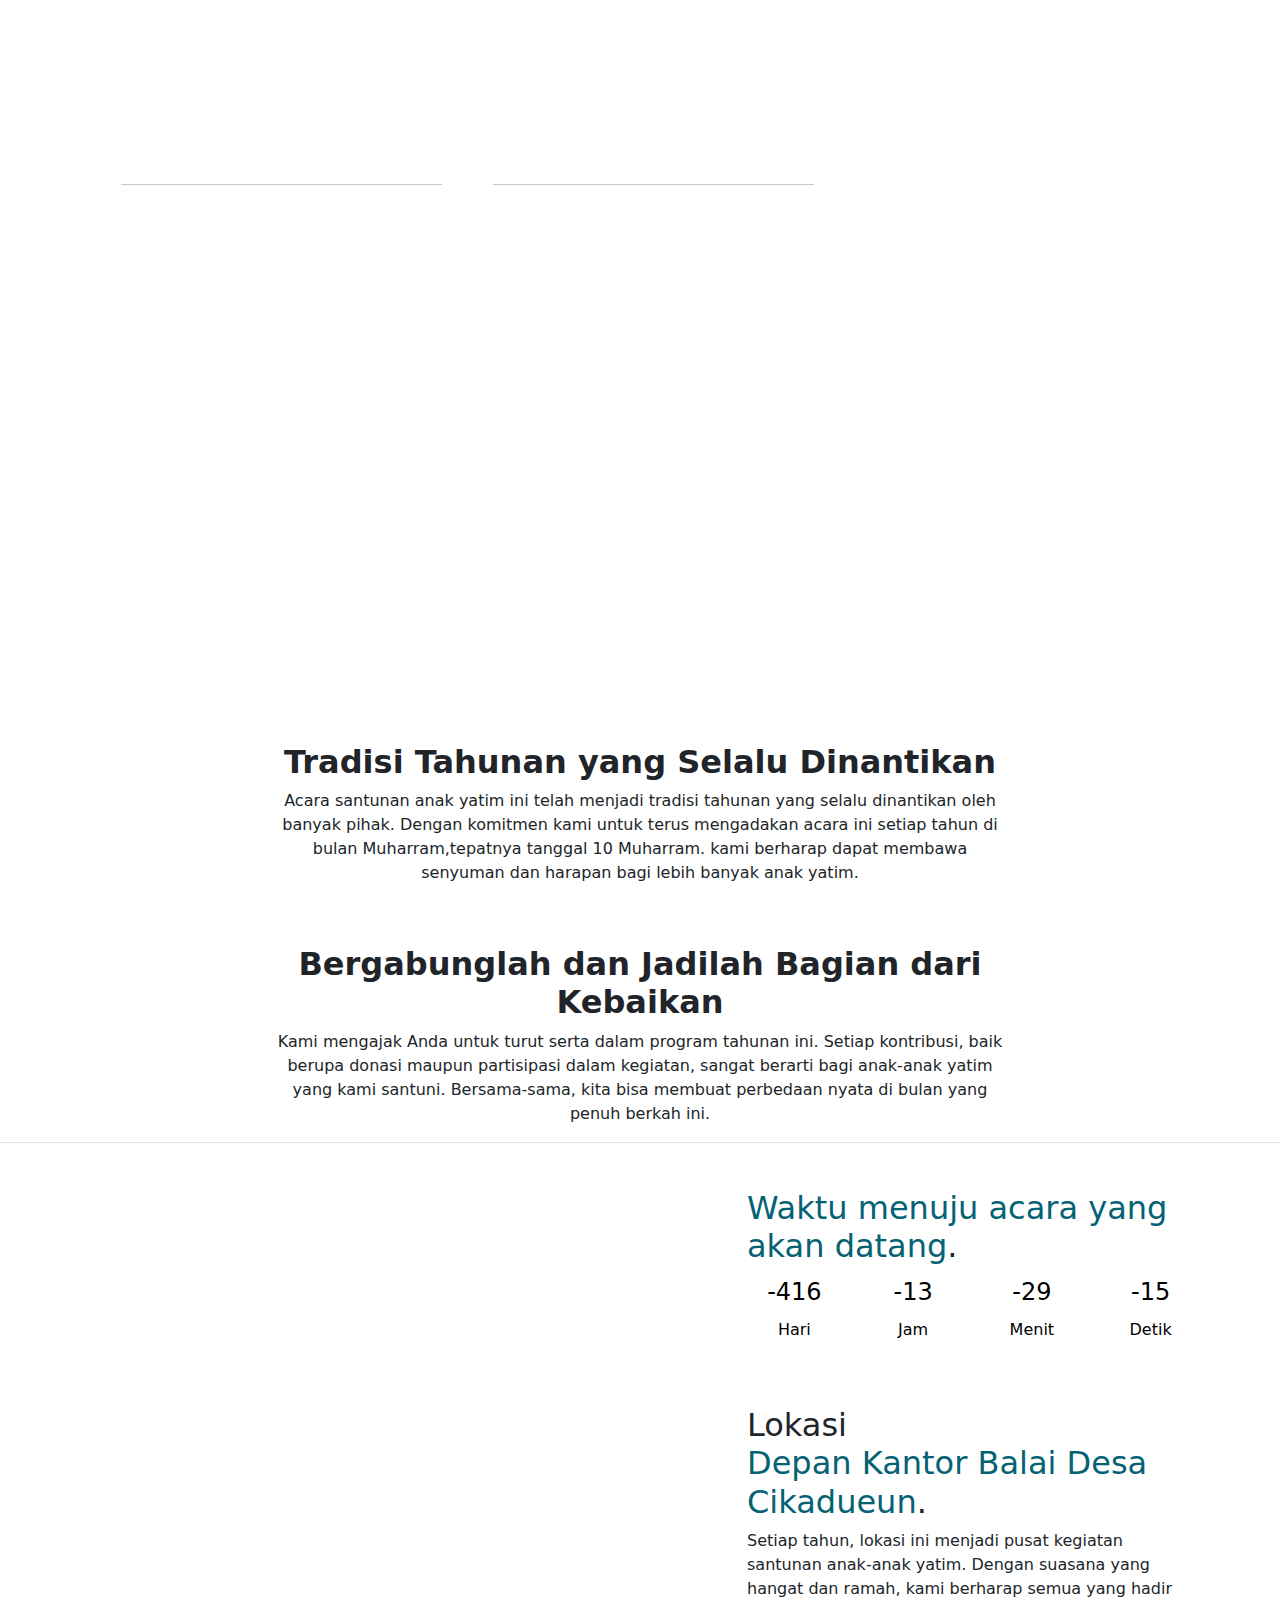
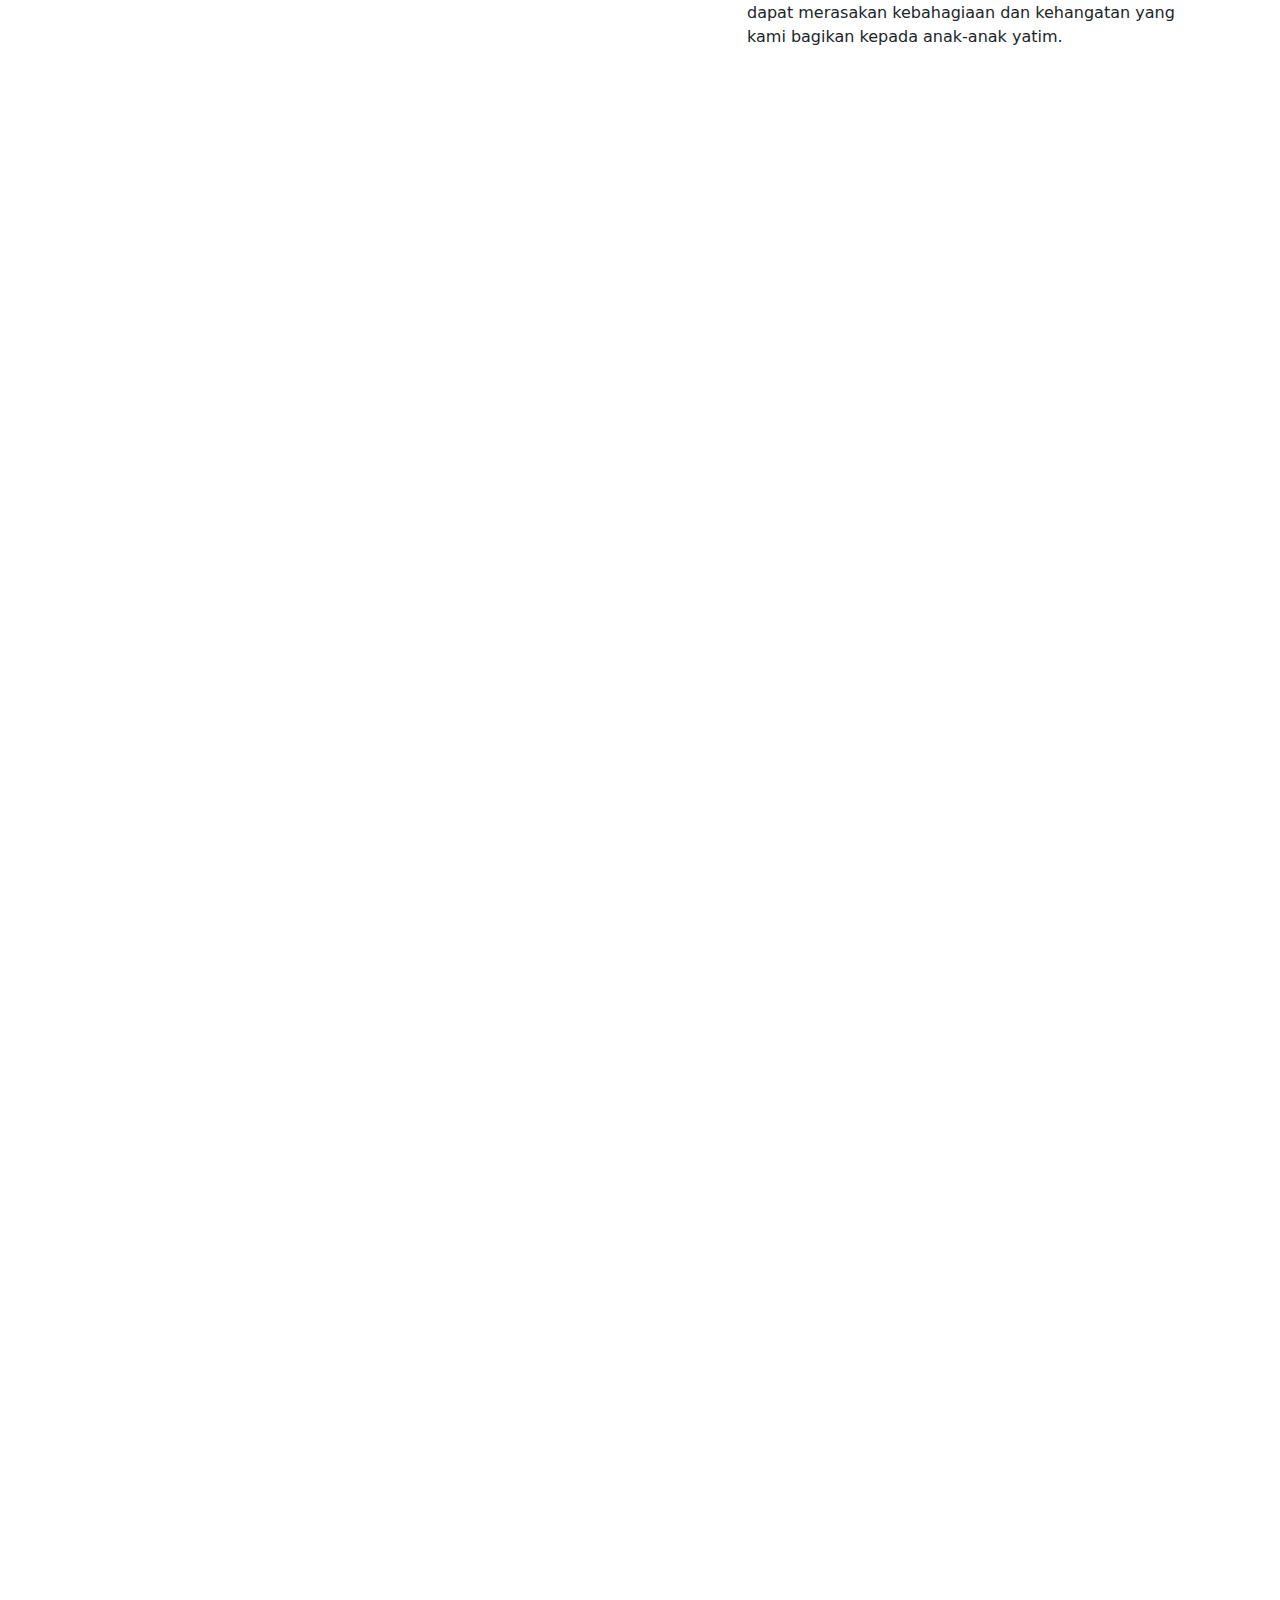
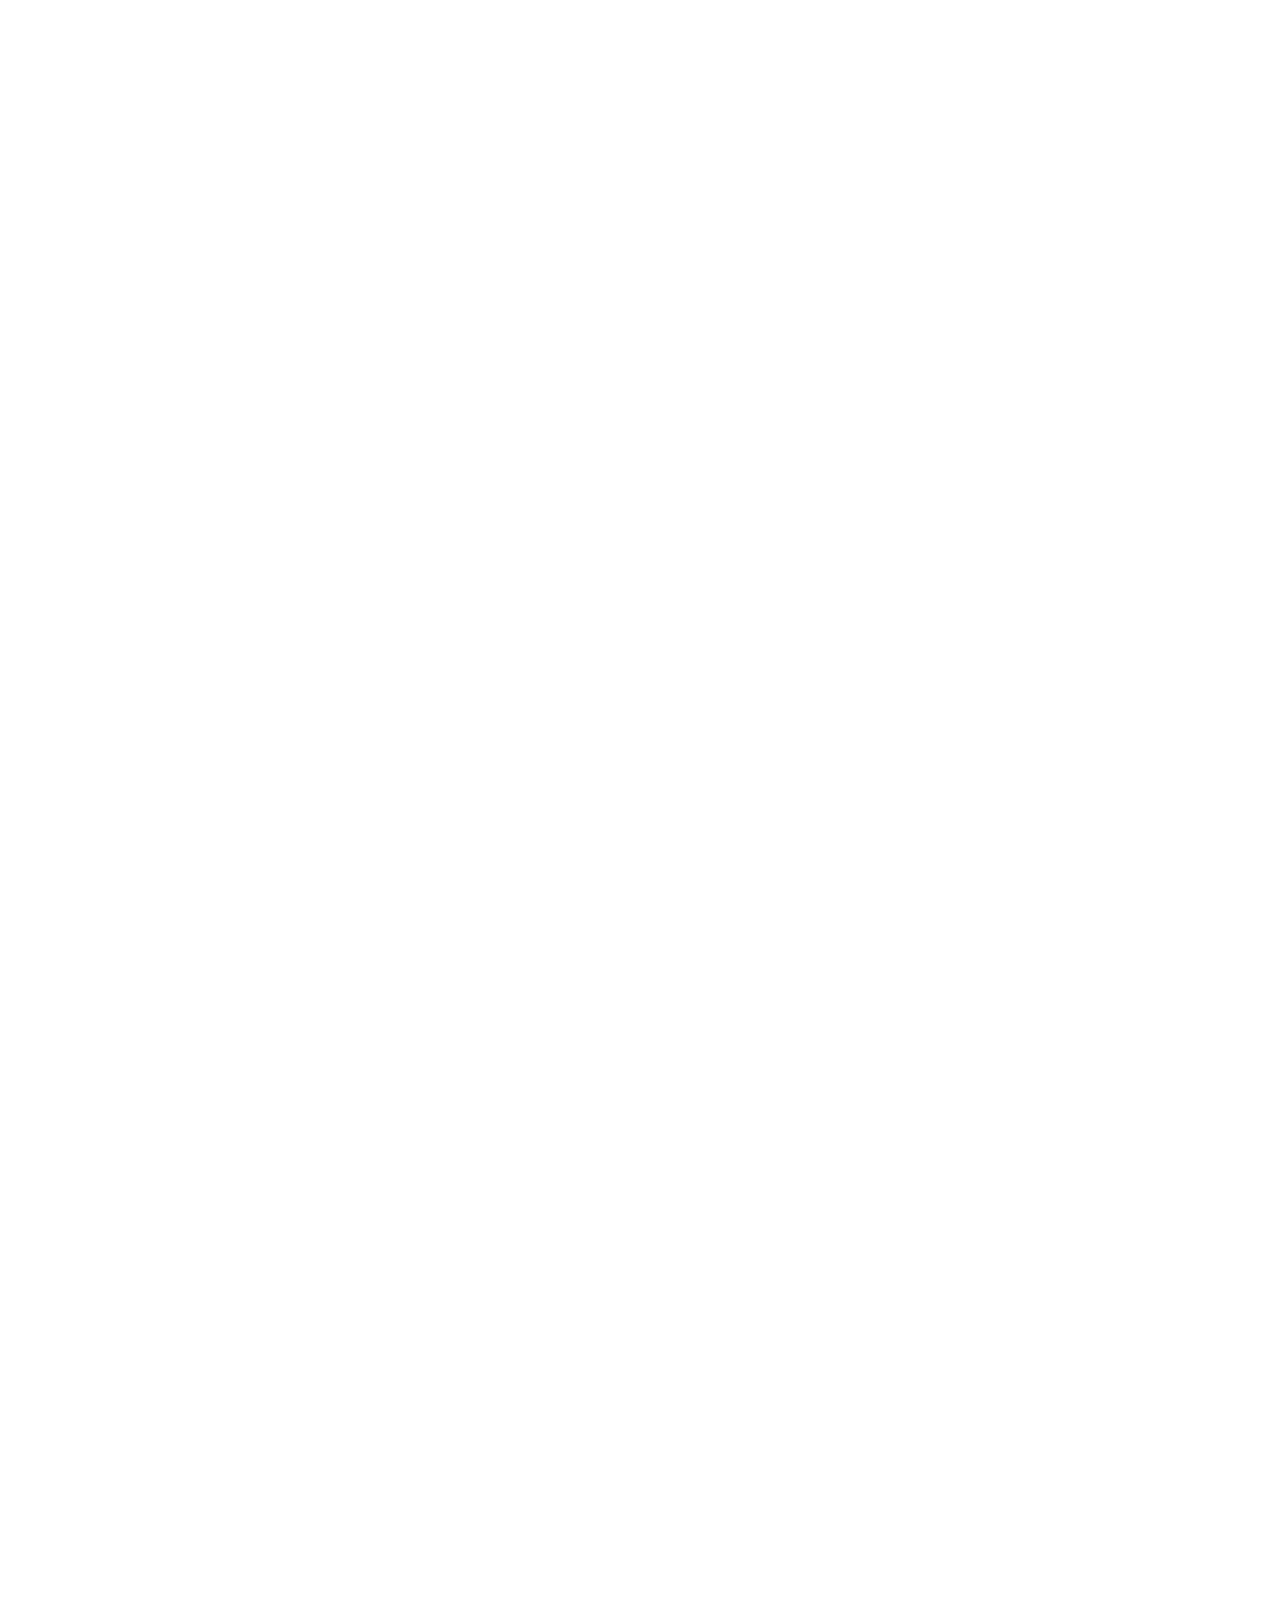
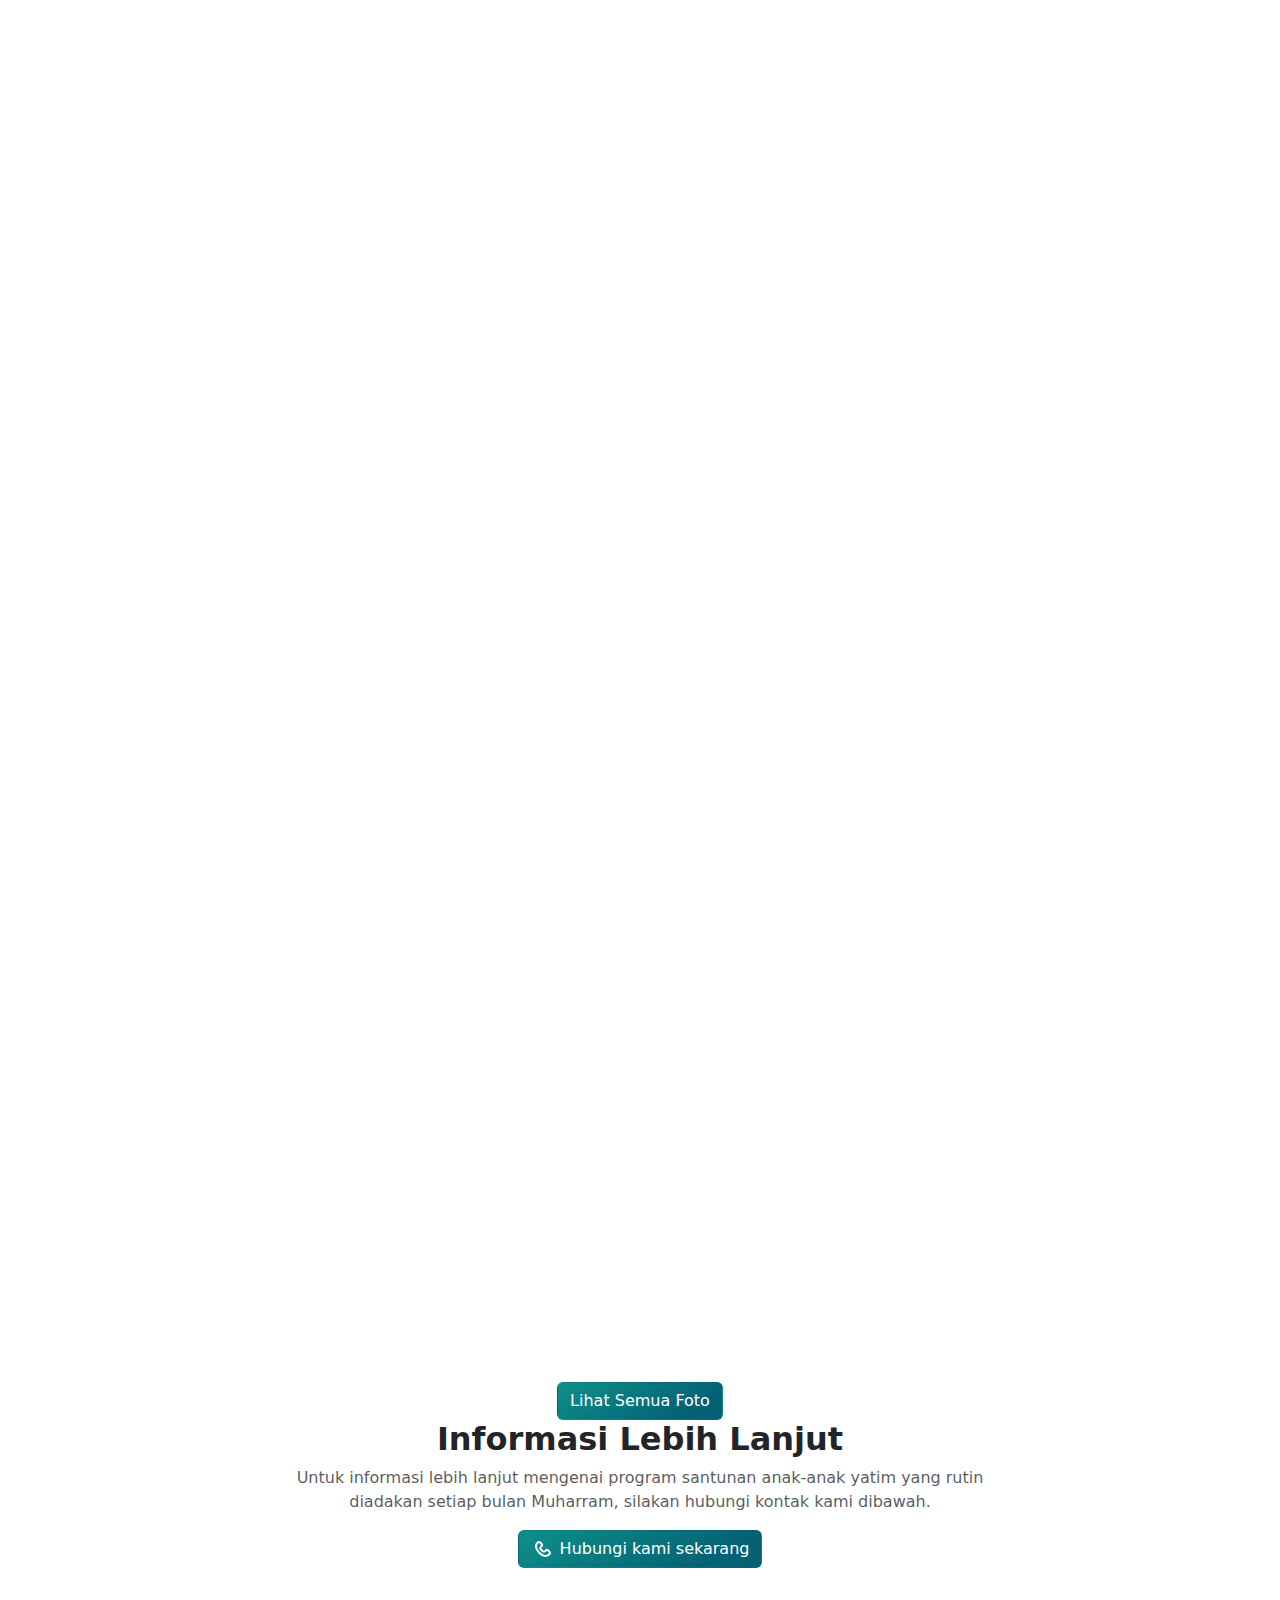
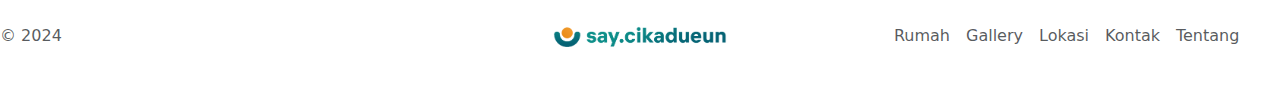
==== commit 5b5ce780: "Update index.html" ====
--- a/index.html
+++ b/index.html
@@ -24,24 +24,25 @@
   <meta property="twitter:image" content="https://raw.githubusercontent.com/saycikadueun/saycikadueun-res/main/images/IMG_20240721_192319.jpg" />
   
   <!-- Meta Tags Generated with https://metatags.io -->
-  <link rel="apple-touch-icon" sizes="57x57" href="fav/apple-icon-57x57.png">
-<link rel="apple-touch-icon" sizes="60x60" href="fav/apple-icon-60x60.png">
-<link rel="apple-touch-icon" sizes="72x72" href="fav/apple-icon-72x72.png">
-<link rel="apple-touch-icon" sizes="76x76" href="fav/apple-icon-76x76.png">
-<link rel="apple-touch-icon" sizes="114x114" href="fav/apple-icon-114x114.png">
-<link rel="apple-touch-icon" sizes="120x120" href="fav/apple-icon-120x120.png">
-<link rel="apple-touch-icon" sizes="144x144" href="fav/apple-icon-144x144.png">
-<link rel="apple-touch-icon" sizes="152x152" href="fav/apple-icon-152x152.png">
-<link rel="apple-touch-icon" sizes="180x180" href="fav/apple-icon-180x180.png">
-<link rel="icon" type="image/png" sizes="192x192"  href="fav/android-icon-192x192.png">
-<link rel="icon" type="image/png" sizes="32x32" href="fav/favicon-32x32.png">
-<link rel="icon" type="image/png" sizes="96x96" href="fav/favicon-96x96.png">
-<link rel="icon" type="image/png" sizes="16x16" href="fav/favicon-16x16.png">
-<link rel="manifest" href="fav/manifest.json">
+  <link rel="apple-touch-icon" sizes="57x57" href="https://saycikadueun.xyz/fav/apple-icon-57x57.png">
+<link rel="apple-touch-icon" sizes="60x60" href="https://saycikadueun.xyz/fav/apple-icon-60x60.png">
+<link rel="apple-touch-icon" sizes="72x72" href="https://saycikadueun.xyz/fav/apple-icon-72x72.png">
+<link rel="apple-touch-icon" sizes="76x76" href="https://saycikadueun.xyz/fav/apple-icon-76x76.png">
+<link rel="apple-touch-icon" sizes="114x114" href="https://saycikadueun.xyz/fav/apple-icon-114x114.png">
+<link rel="apple-touch-icon" sizes="120x120" href="https://saycikadueun.xyz/fav/apple-icon-120x120.png">
+<link rel="apple-touch-icon" sizes="144x144" href="https://saycikadueun.xyz/fav/apple-icon-144x144.png">
+<link rel="apple-touch-icon" sizes="152x152" href="https://saycikadueun.xyz/fav/apple-icon-152x152.png">
+<link rel="apple-touch-icon" sizes="180x180" href="https://saycikadueun.xyz/fav/apple-icon-180x180.png">
+<link rel="icon" type="image/png" sizes="192x192"  href="https://saycikadueun.xyz/fav/android-icon-192x192.png">
+<link rel="icon" type="image/png" sizes="32x32" href="https://saycikadueun.xyz/fav/favicon-32x32.png">
+<link rel="icon" type="image/png" sizes="96x96" href="https://saycikadueun.xyz/fav/favicon-96x96.png">
+<link rel="icon" type="image/png" sizes="16x16" href="https://saycikadueun.xyz/fav/favicon-16x16.png">
+<link rel="manifest" href="https://saycikadueun.xyz/fav/manifest.json">
 <meta name="msapplication-TileColor" content="#ffffff">
-<meta name="msapplication-TileImage" content="fav/ms-icon-144x144.png">
+<meta name="msapplication-TileImage" content="https://saycikadueun.xyz/fav/ms-icon-144x144.png">
 <meta name="theme-color" content="#ffffff">
 
+  
   <!-- Bootstrap CSS -->
   <link href="https://cdn.jsdelivr.net/npm/bootstrap@5.3.0/dist/css/bootstrap.min.css" rel="stylesheet">
   <link href="css/app.css" rel="stylesheet">
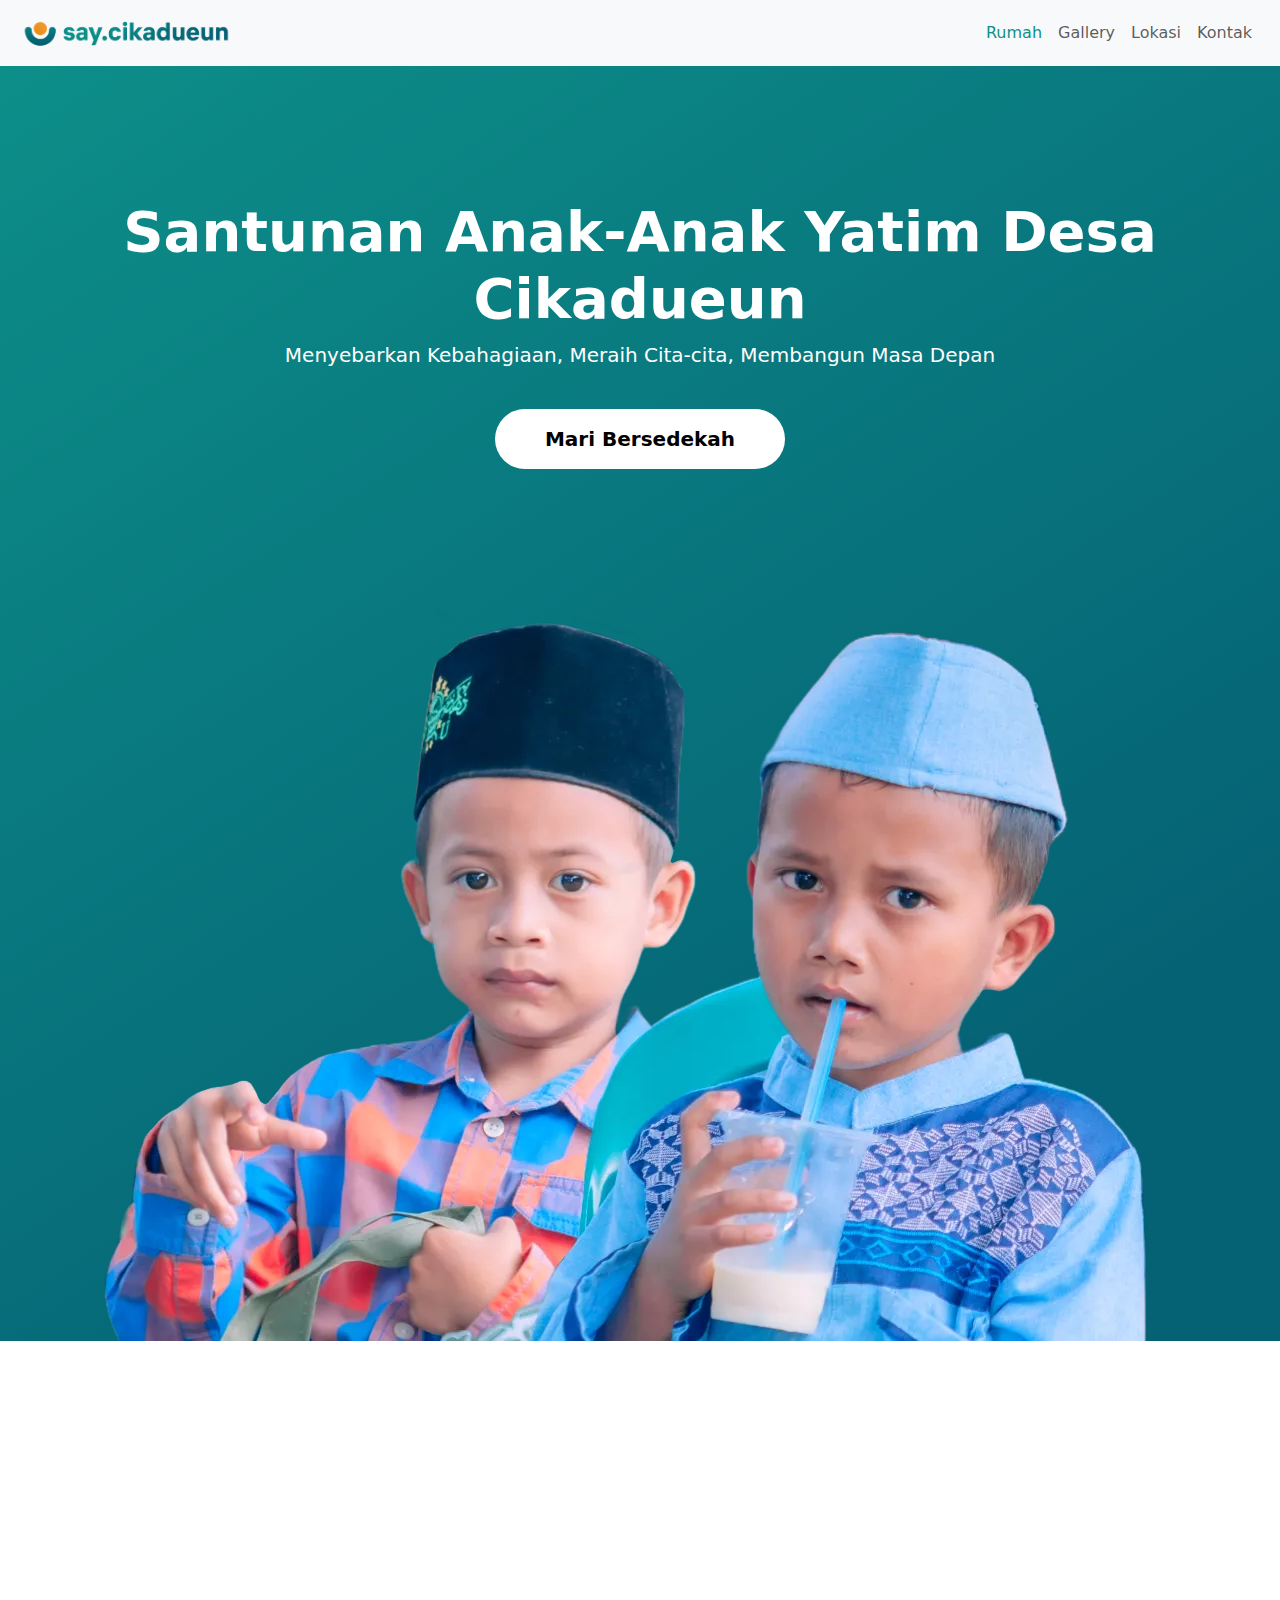
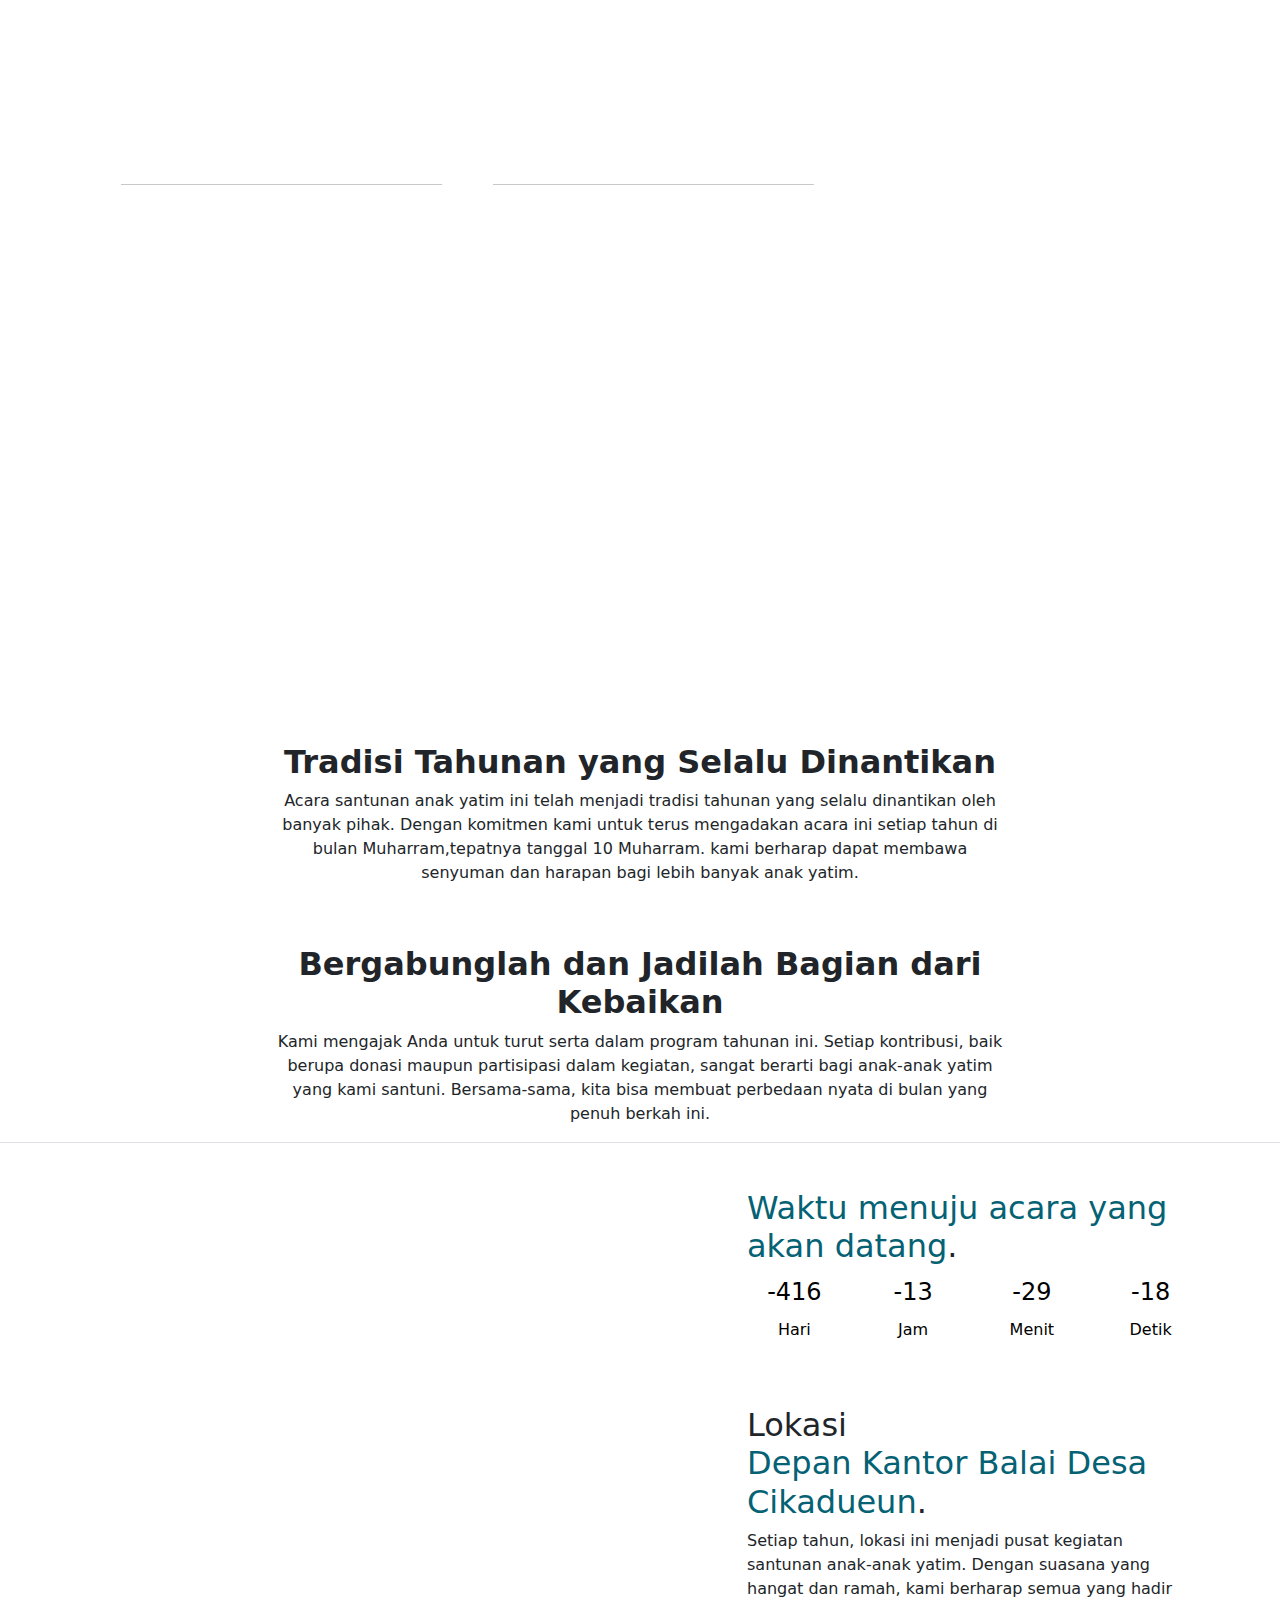
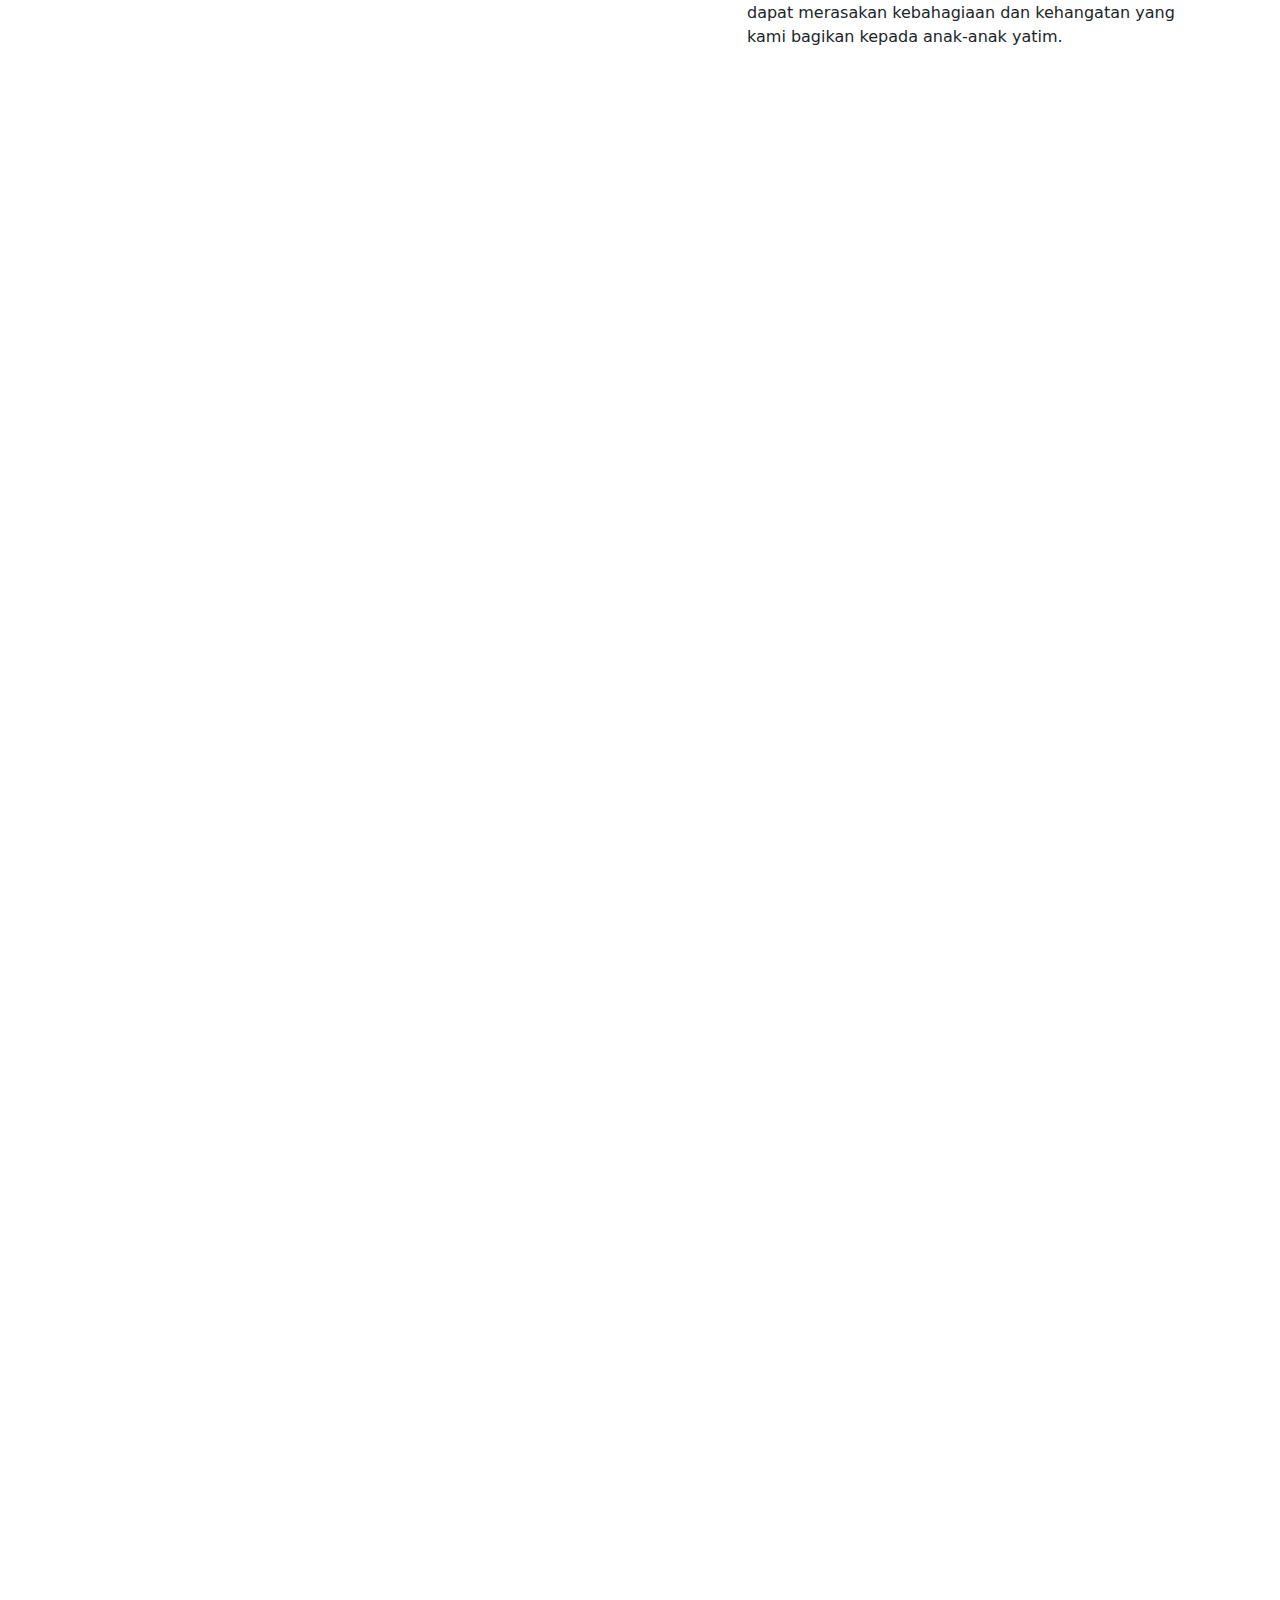
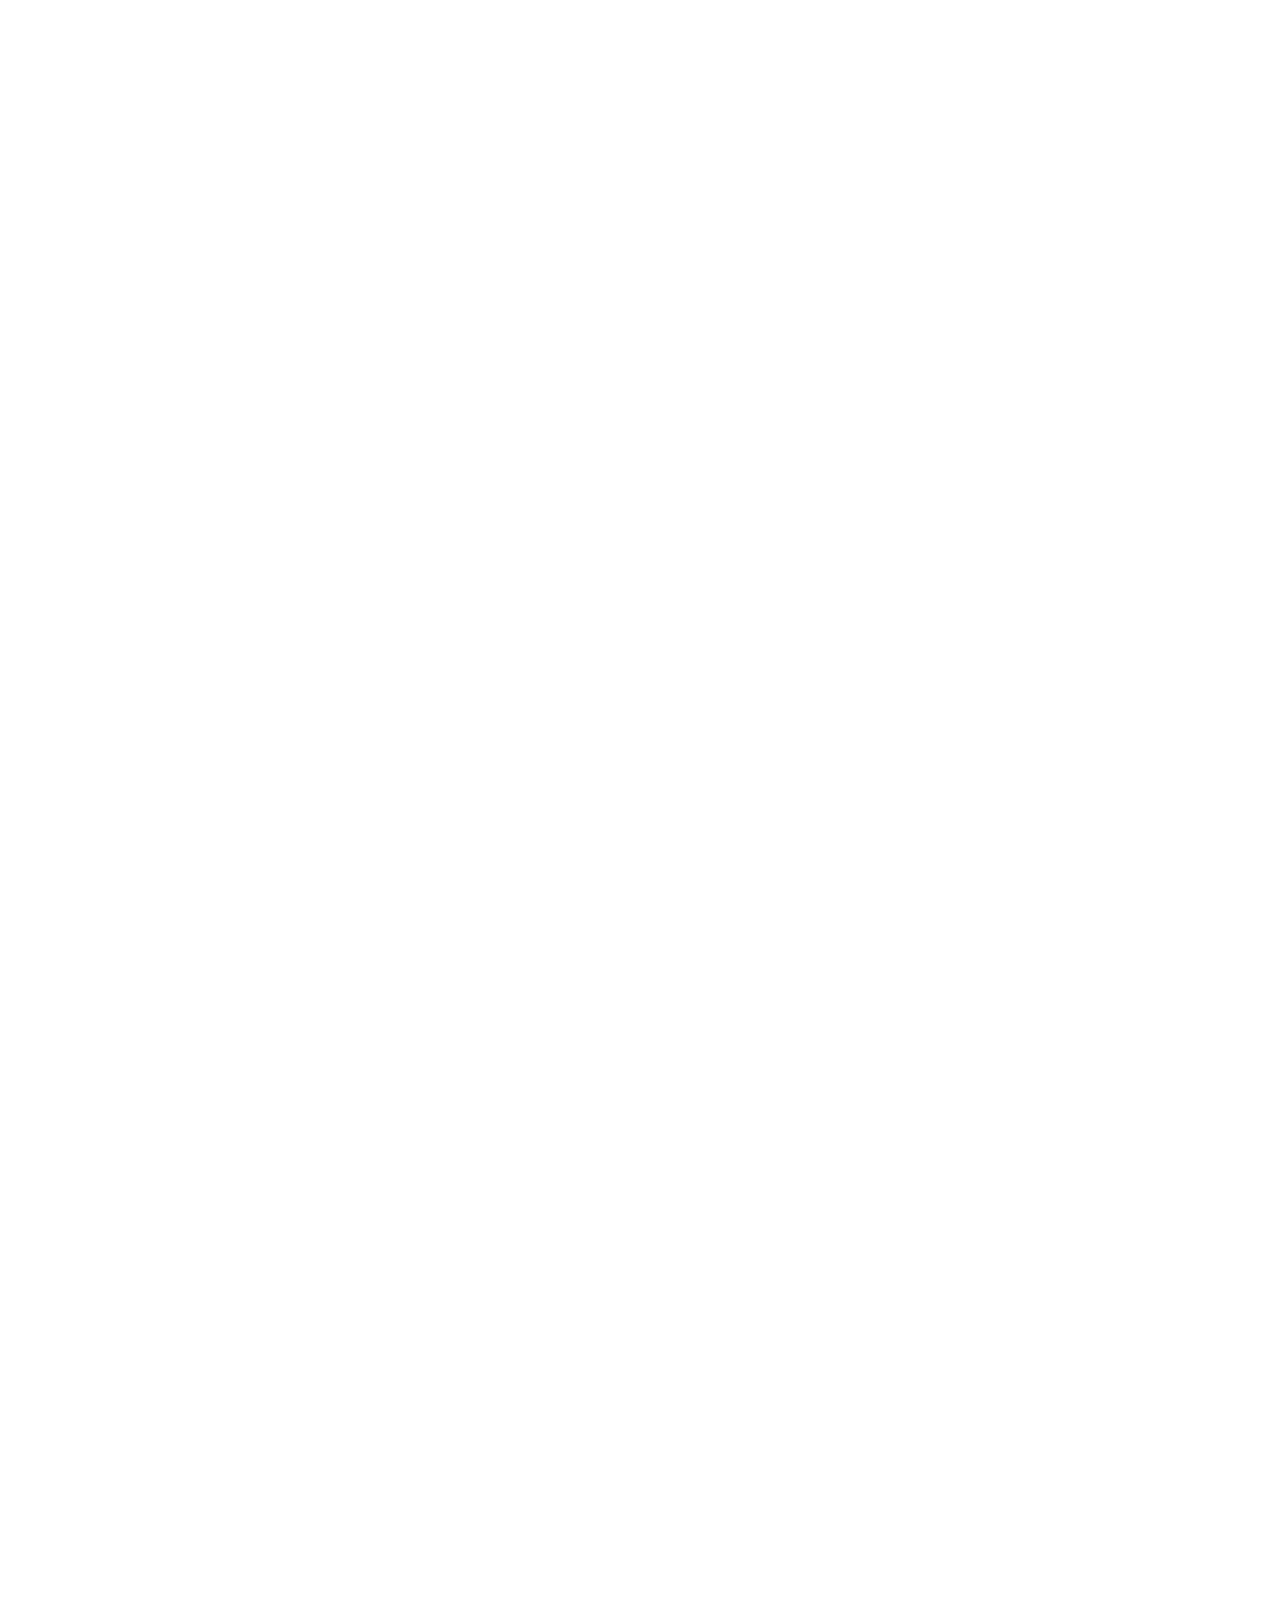
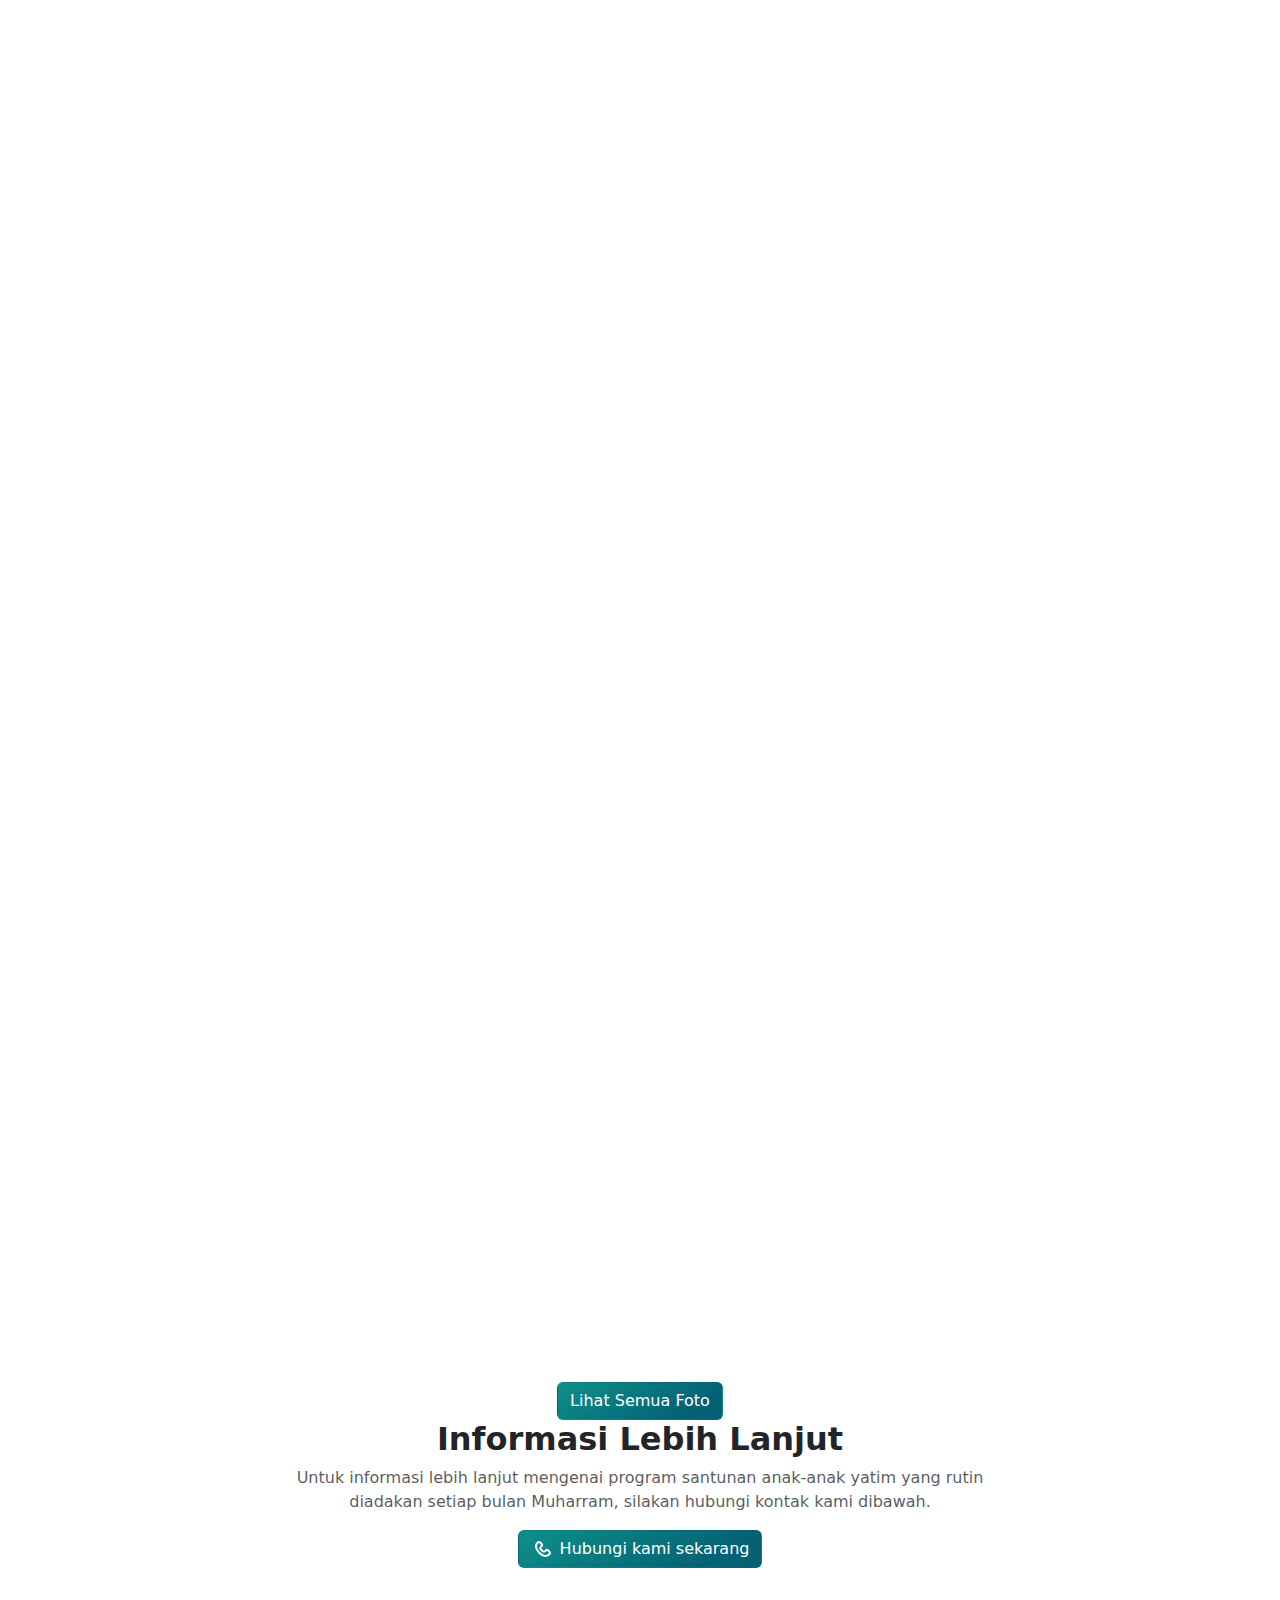
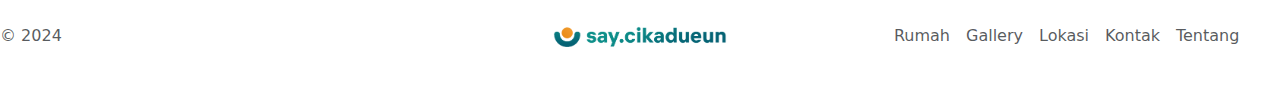
==== commit c4cf20d4: "Update index.html" ====
--- a/index.html
+++ b/index.html
@@ -7,7 +7,7 @@
   <title>Santunan Anak-Anak Yatim Desa Cikadueun</title>
   <meta name="title" content="Santunan Anak-Anak Yatim Desa Cikadueun" />
   <meta name="description" content="Santunan anak yatim Desa Cikadueun - Berbagi kebahagiaan dan kepedulian untuk masa depan yang lebih baik." />
-  <meta name="keywords" content="santunan, anak yatim, Desa Cikadueun, sedekah, amal, 10 Muharram, kebahagiaan, kepedulian">
+  <meta name="keywords" content="santunan, anak yatim, Desa Cikadueun, Cikadueun, sedekah, amal, 10 Muharram, kebahagiaan, kepedulian">
   
   <!-- Open Graph / Facebook -->
   <meta property="og:type" content="website" />
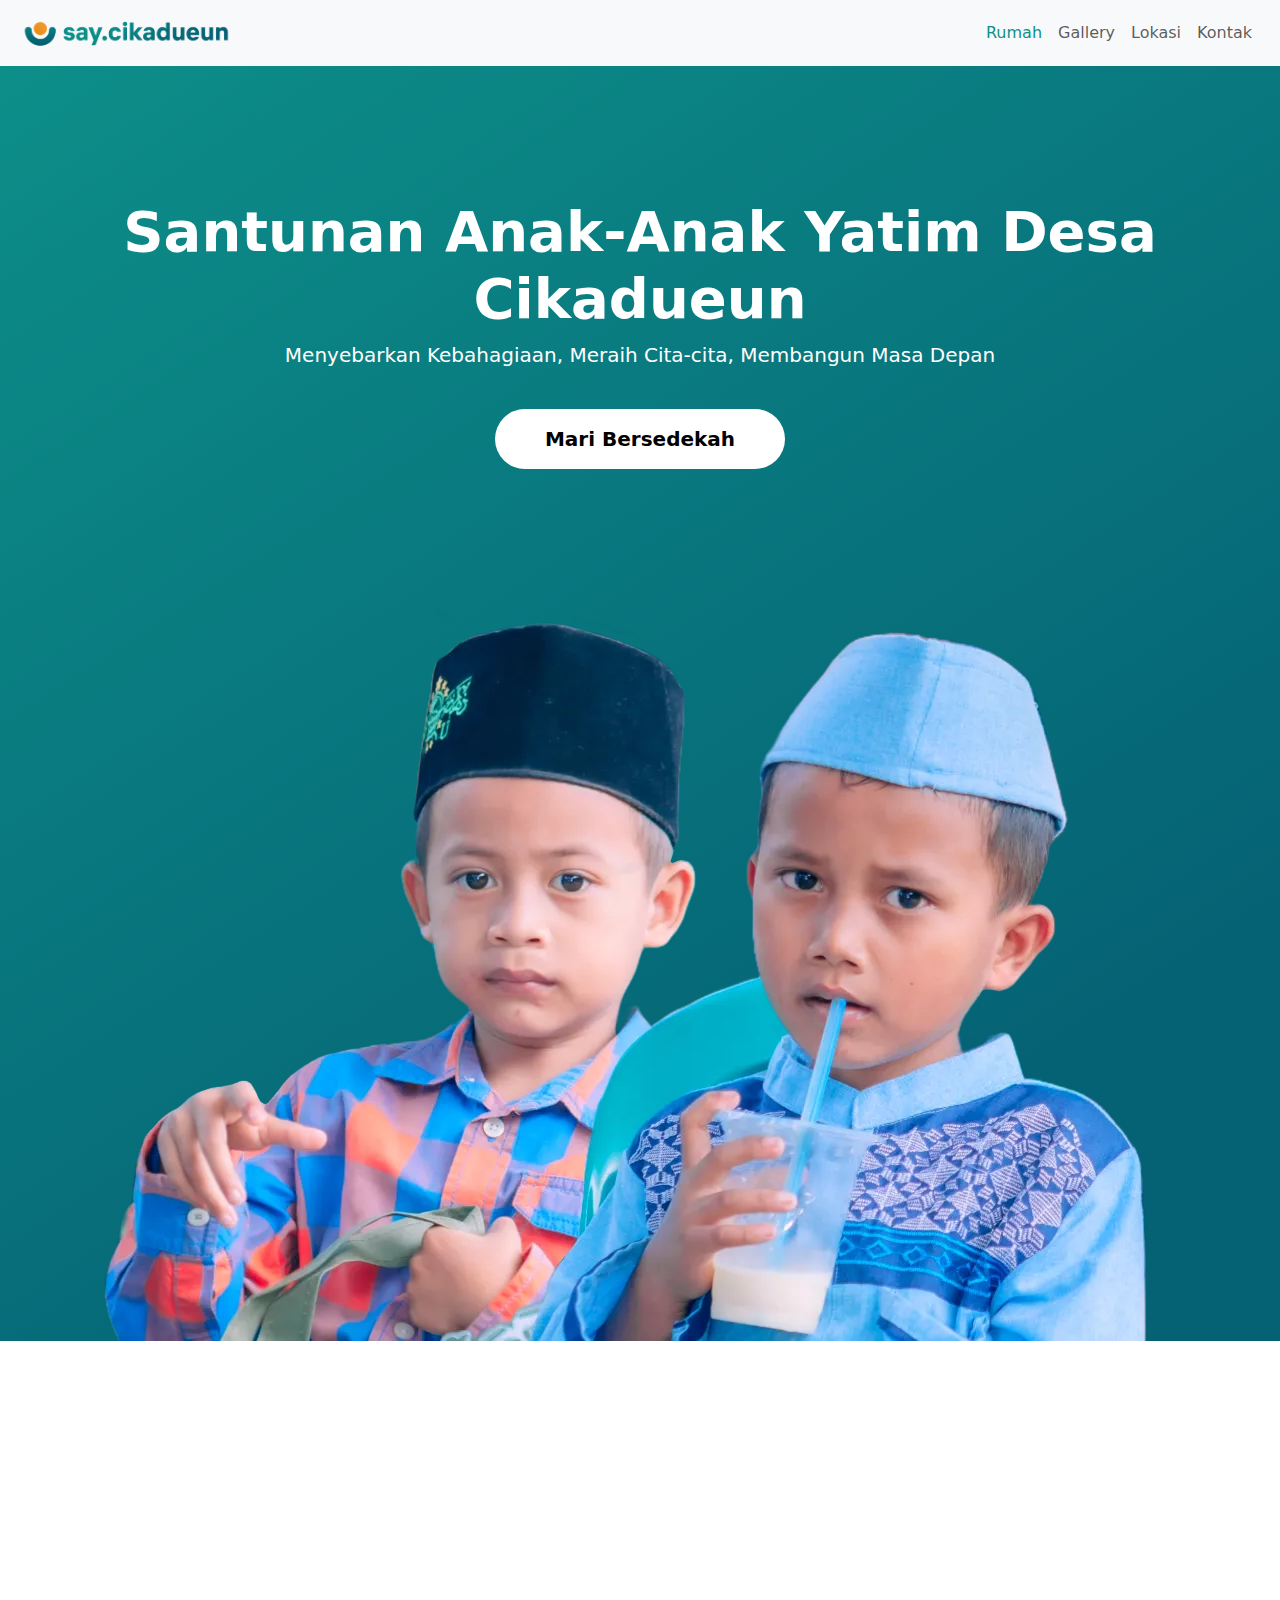
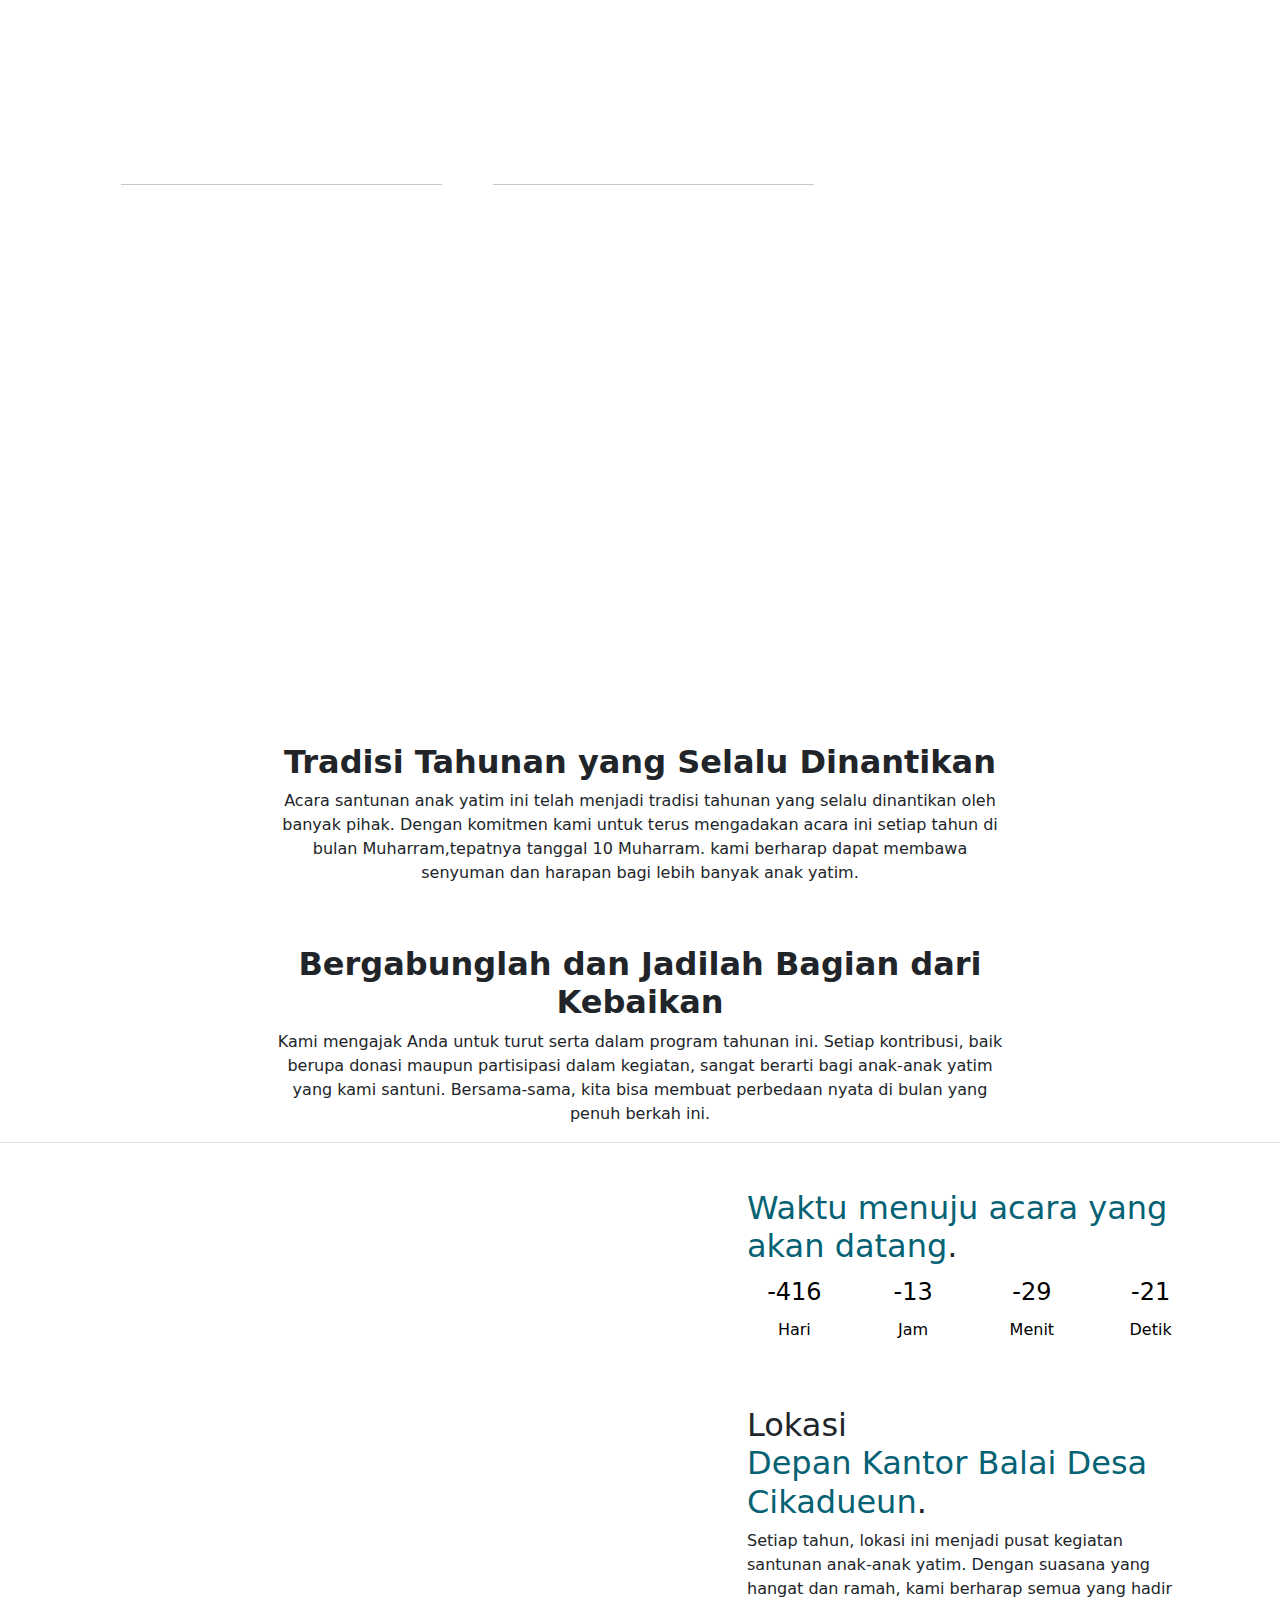
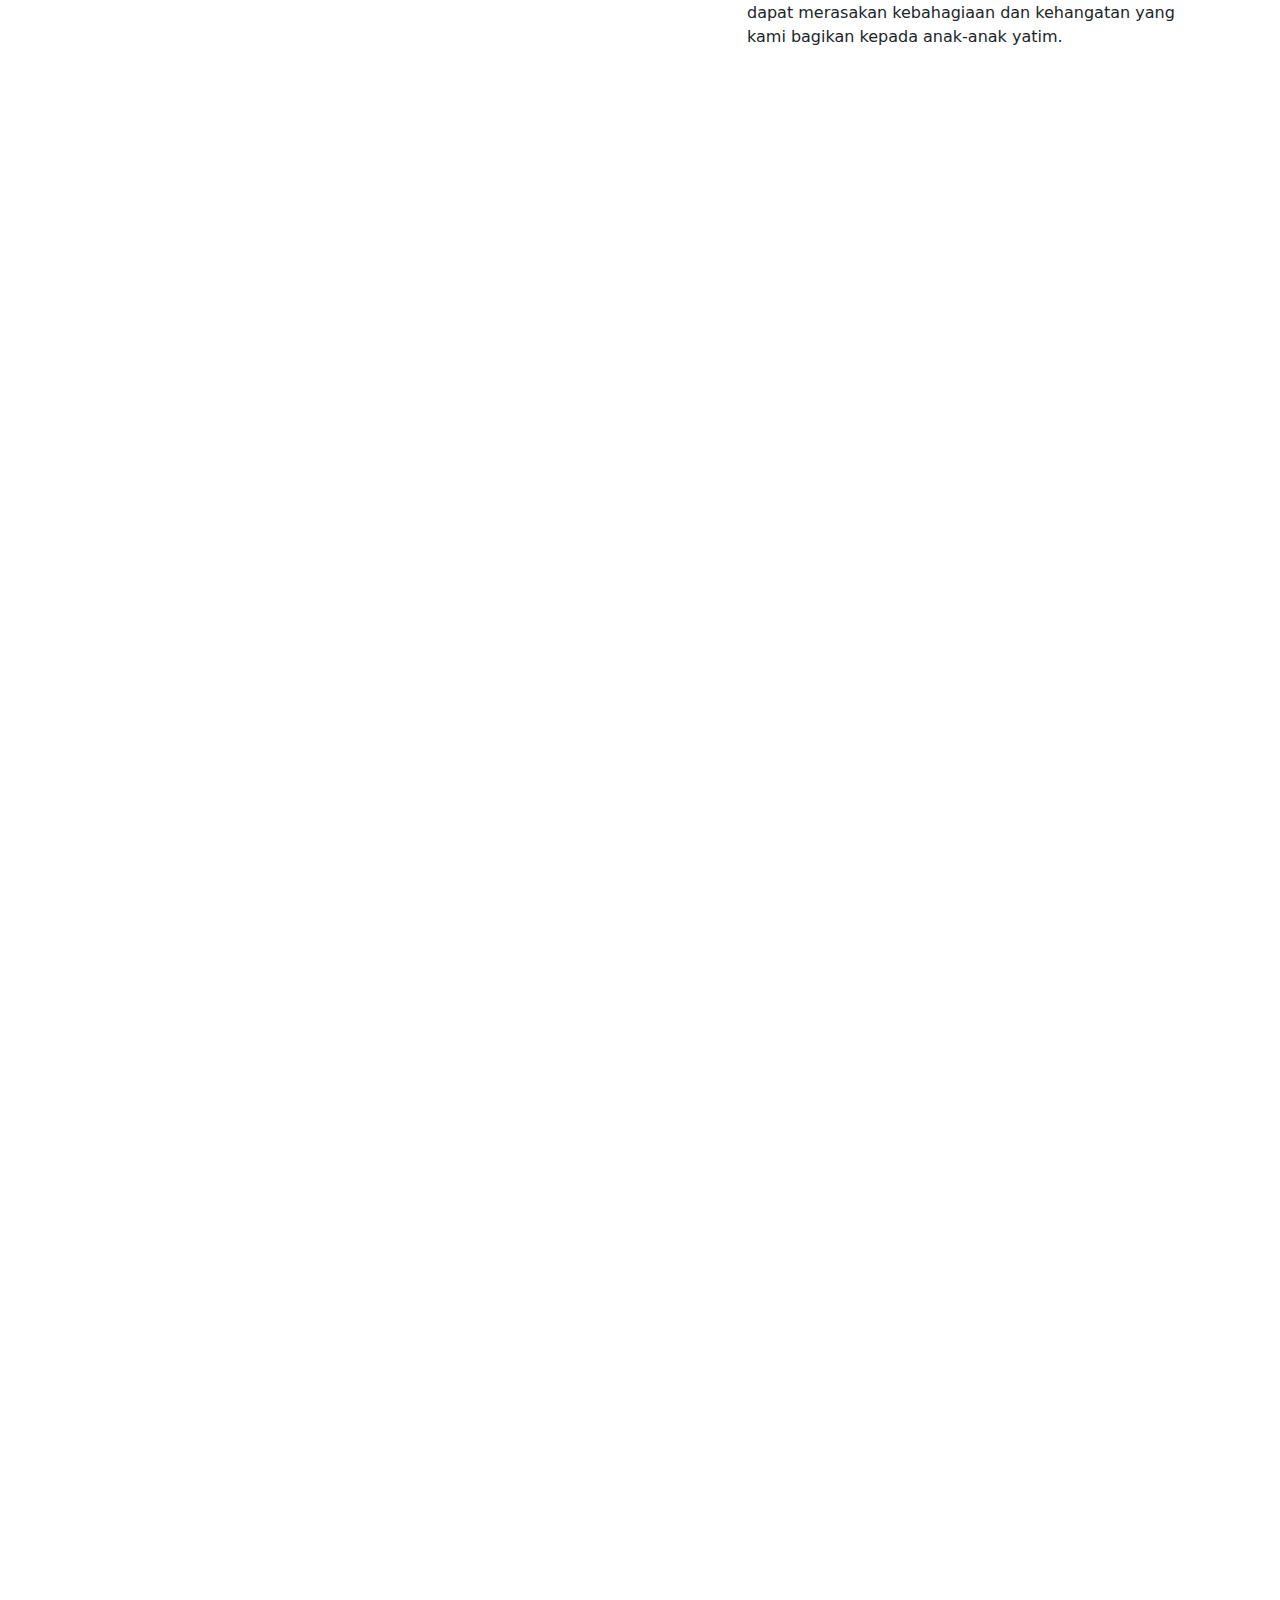
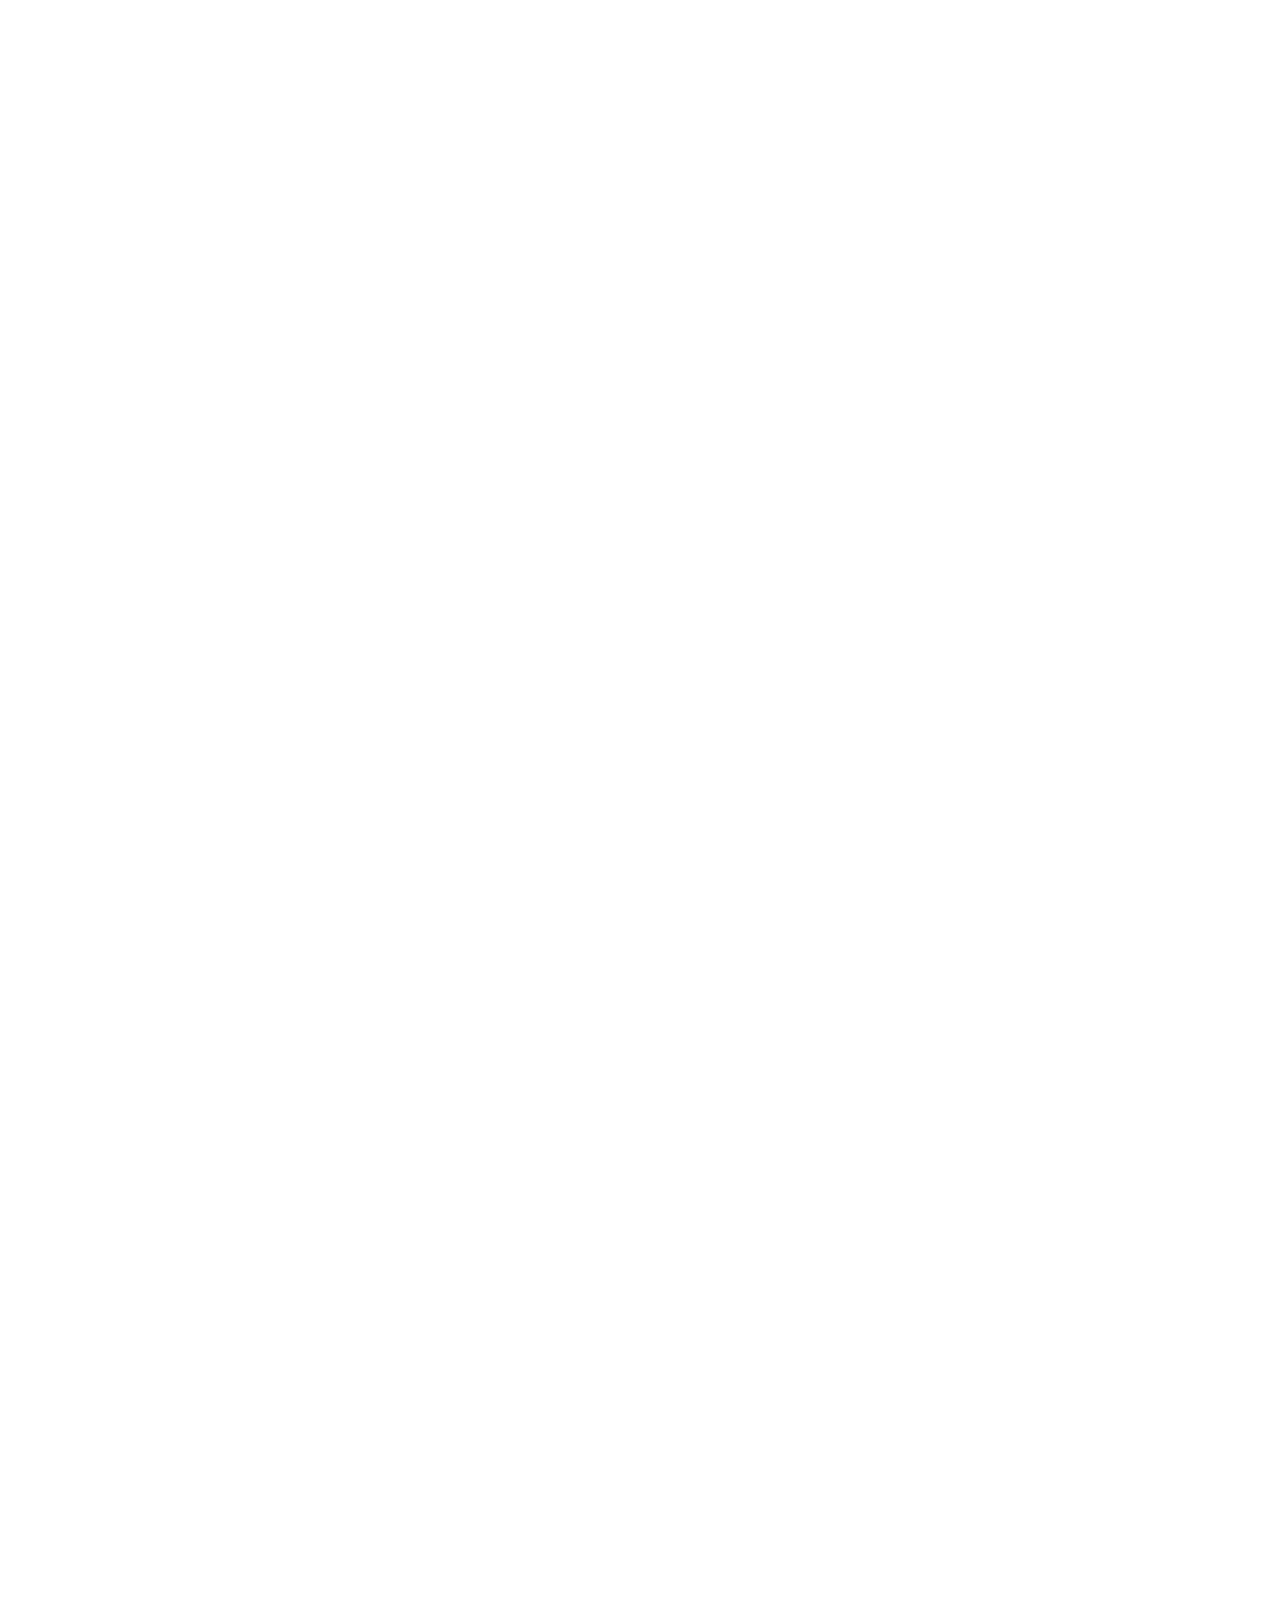
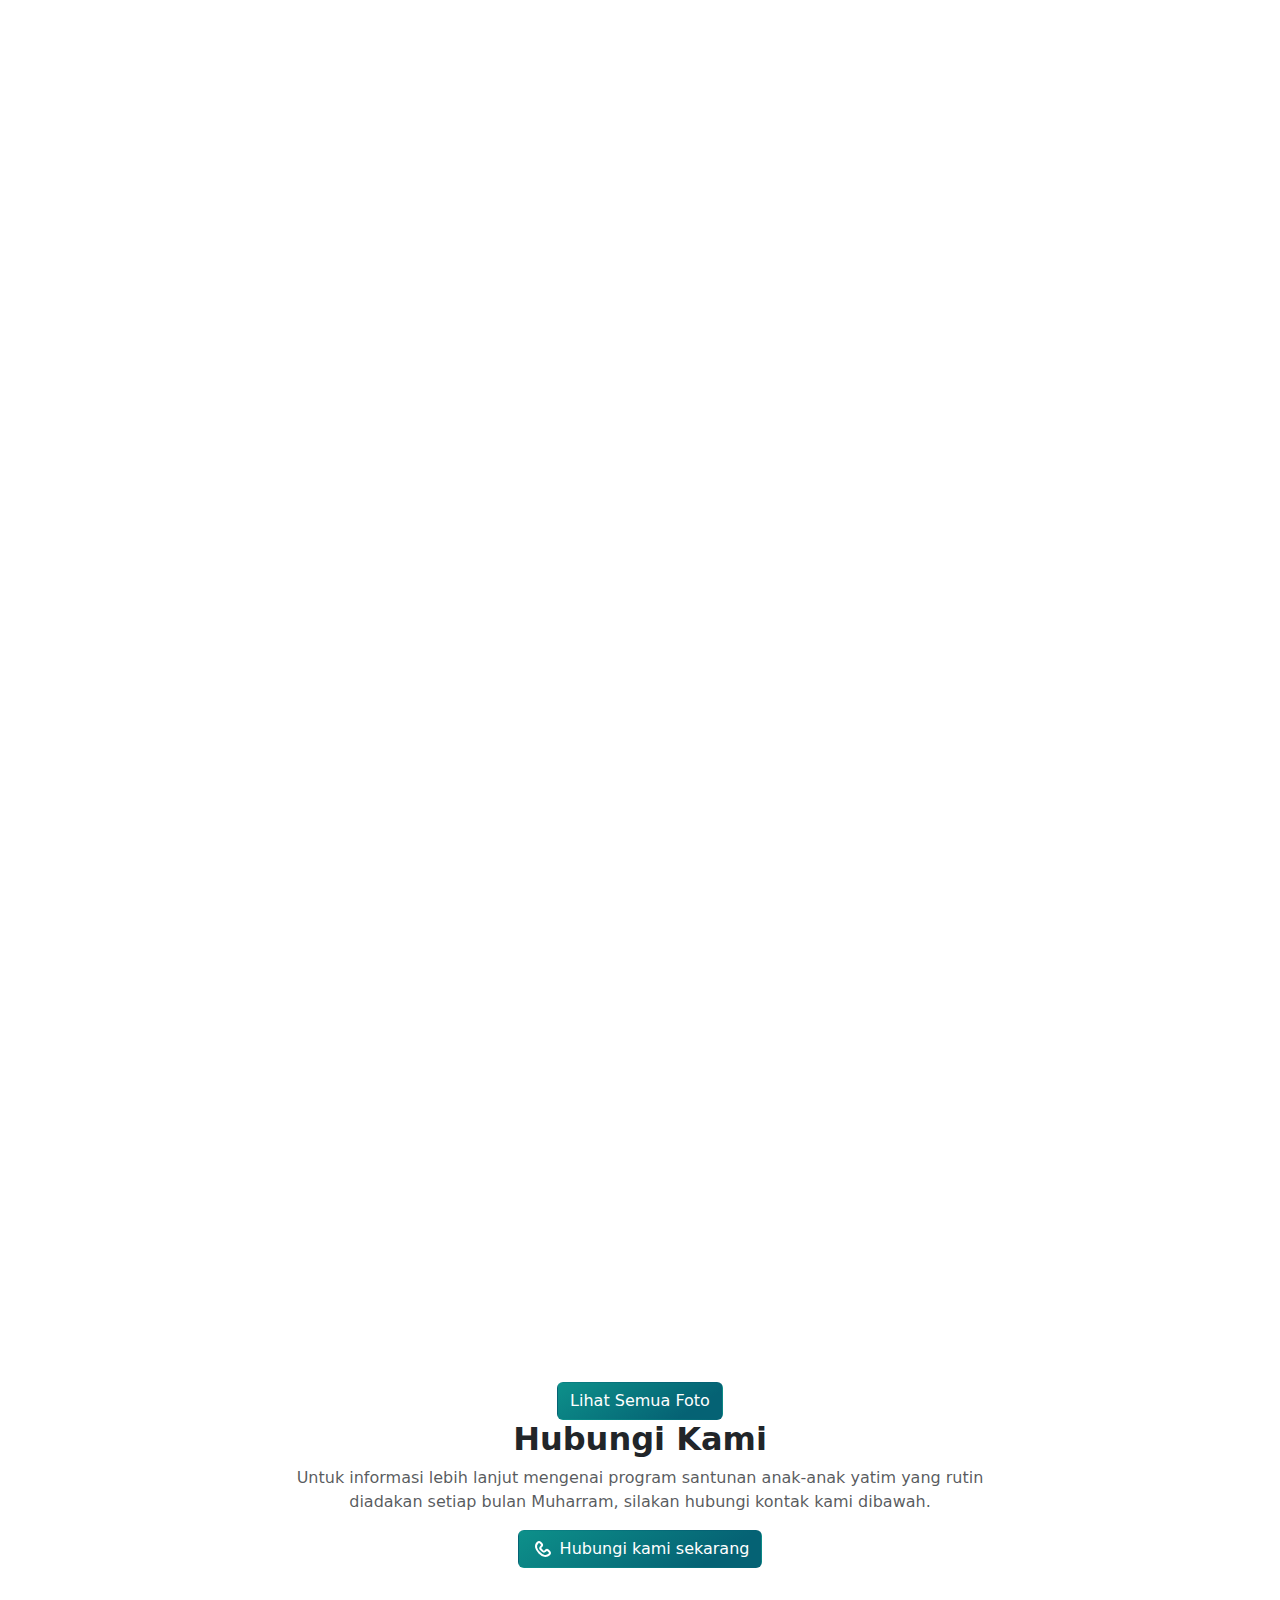
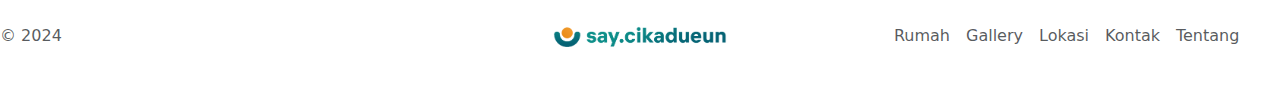
==== commit 0edd7245: "Update index.html" ====
--- a/index.html
+++ b/index.html
@@ -635,7 +635,7 @@
   
   <!-- Heading -->
   <h2 class="fw-bold">
-  Informasi Lebih Lanjut
+  Hubungi Kami
   </h2>
   
   <!-- Text -->
